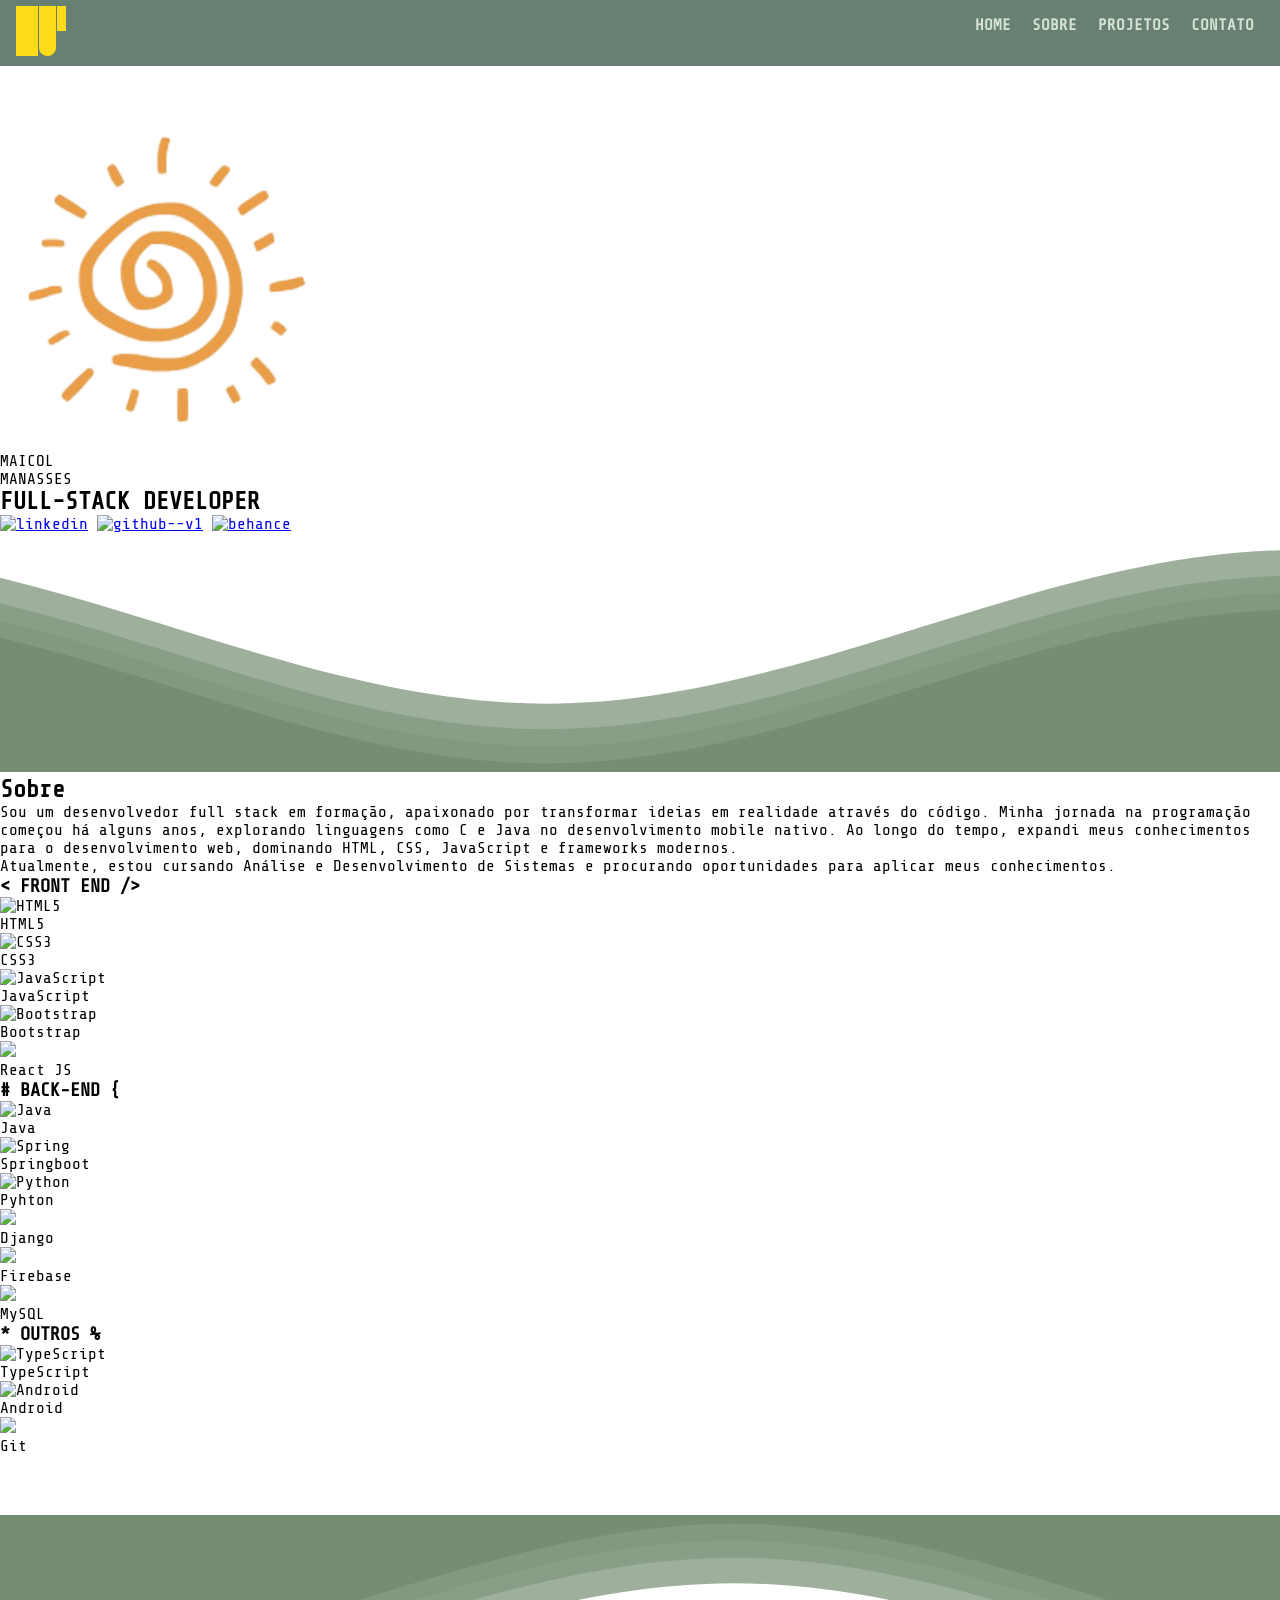
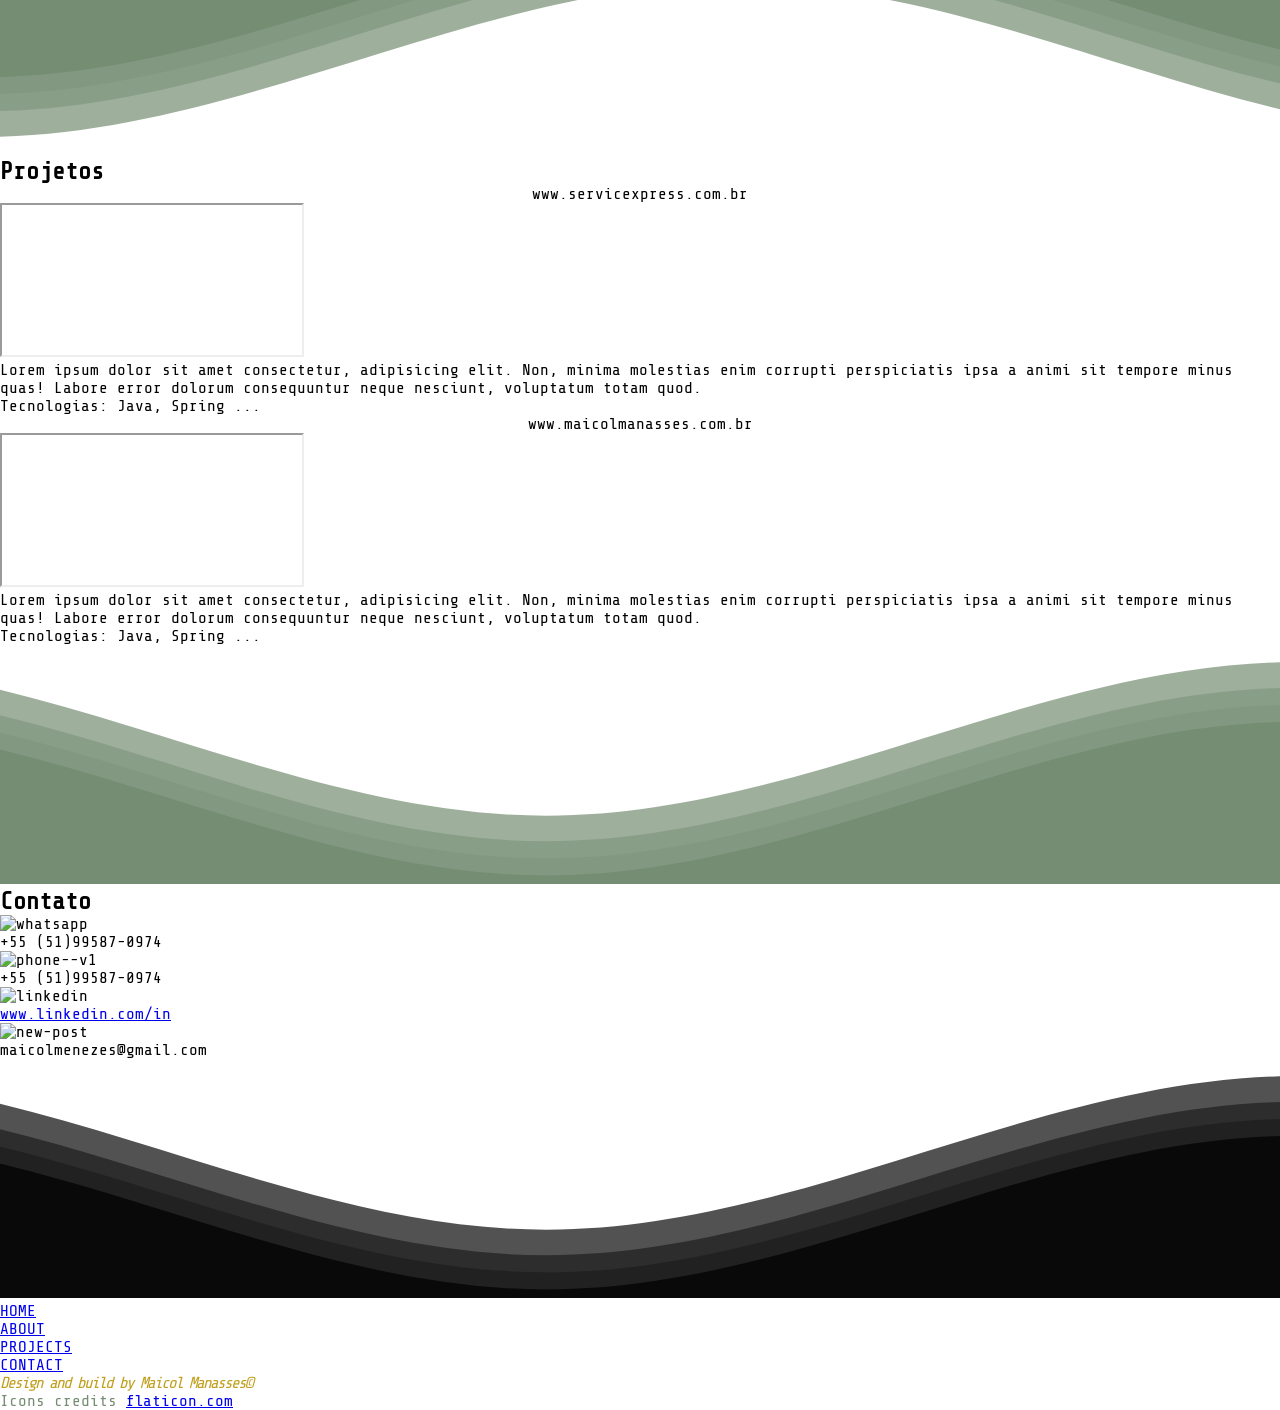
==== index.html @ f321121c "all animations done to mobile version" ====
<!DOCTYPE html>
<html lang="en">

<head>
    <meta charset="UTF-8">
    <meta http-equiv="X-UA-Compatible" content="IE=edge">
    <meta name="viewport" content="width=device-width, initial-sc;ale=1.0">
    <link rel="icon" type="imagem/png" href="src/Logo.png" />
    <title>Maicol Manasses</title>
    <link rel="stylesheet" href="style.css">
</head>

<body>


    <header id="navbar">
        <a id="mark" href="#home" onclick="toggle()">
            <img id="logo" src="src/Logo.png" alt="">
        </a>



        <ul class="nav-links">
            <li><a href="#">HOME</a></li>
            <li><a href="#about">SOBRE</a></li>
            <li><a href="#projects">PROJETOS</a></li>
            <li><a href="#contatc">CONTATO</a></li>
        </ul>
        <div class="menu-icon" onclick="menuTransform(this)">
            <div class="bar1"></div>
            <div class="bar2"></div>
            <div class="bar3"></div>
        </div>
    </header>



    <section id="home">
        <img id="fortune_sun" src="Untitled.png" />
        <p id="name">MAICOL</p>
        <p id="sname">MANASSES</p>
        <h1> FULL-STACK DEVELOPER</h1>


        <div id="wrapsocial">
            <a href="https://www.linkedin.com/in/maicol-menezes/" class="icon icon-1"><img width="40" height="40"
                    src="https://img.icons8.com/ios-filled/50/D3DFD2/linkedin.png" alt="linkedin" /></a>
            <a href="https://github.com/Maiquera" class="icon icon-2"><img width="40" height="40"
                    src="https://img.icons8.com/ios-filled/50/D3DFD2/github--v1.png" alt="github--v1" /></a>
            <a href="https://www.behance.net/maicolcheiram" class="icon icon-3"><img width="40" height="40"
                    src="https://img.icons8.com/ios-filled/50/D3DFD2/behance.png" alt="behance" /></a>
        </div>



        <svg class="waves" xmlns="http://www.w3.org/2000/svg" xmlns:xlink="http://www.w3.org/1999/xlink"
            viewBox="0 24 150 28" preserveAspectRatio="none" shape-rendering="auto">
            <defs>
                <path id="gentle-wave" d="M-160 44c30 0 58-18 88-18s 58 18 88 18 58-18 88-18 58 18 88 18 v44h-352z" />
            </defs>
            <g class="parallax">
                <use xlink:href="#gentle-wave" x="48" y="0" fill="rgba(117, 141, 114, 0.7)" />
                <use xlink:href="#gentle-wave" x="48" y="3" fill="rgba(117, 141, 114, 0.5)" />
                <use xlink:href="#gentle-wave" x="48" y="5" fill="rgba(117, 141, 114, 0.3)" />
                <use xlink:href="#gentle-wave" x="48" y="7" fill="rgba(117, 141, 114, 1)" />
            </g>
        </svg>
    </section>


    <section id="about">
        <h2>Sobre</h2>
        <p class="standart">Sou um desenvolvedor full stack em formação, apaixonado por transformar ideias
            em realidade através do código. Minha jornada na programação começou há alguns
            anos, explorando linguagens como C e Java no desenvolvimento mobile nativo.
            Ao longo do tempo, expandi meus conhecimentos para o desenvolvimento web,
            dominando HTML, CSS, JavaScript e frameworks modernos. <br>
            Atualmente, estou cursando Análise e Desenvolvimento de Sistemas e procurando
            oportunidades para aplicar meus conhecimentos.
        </p>

        <div class="slideshow-container">

            <div class="card active">
                <h3> &#60 FRONT END /></h3>
                <div class="tec_conteiner">
                    <figure>
                        <img class="skill-icon"
                            src="https://cdn.jsdelivr.net/gh/devicons/devicon/icons/html5/html5-original.svg"
                            title="HTML5" />

                        <figcaption class="figcaption">HTML5</figcaption>
                    </figure>
                    <figure>
                        <img class="skill-icon"
                            src="https://cdn.jsdelivr.net/gh/devicons/devicon/icons/css3/css3-original.svg"
                            title="CSS3" />
                        <figcaption class="figcaption">CSS3</figcaption>
                    </figure>
                    <figure>
                        <img class="skill-icon"
                            src="https://cdn.jsdelivr.net/gh/devicons/devicon/icons/javascript/javascript-plain.svg"
                            title="JavaScript" />
                        <figcaption class="figcaption">JavaScript</figcaption>
                    </figure>
                    <figure>
                        <img class="skill-icon"
                            src="https://cdn.jsdelivr.net/gh/devicons/devicon/icons/bootstrap/bootstrap-plain.svg"
                            title="Bootstrap" />
                        <figcaption class="figcaption">Bootstrap</figcaption>
                    </figure>
                    <figure>
                        <img class="skill-icon"
                            src="https://cdn.jsdelivr.net/gh/devicons/devicon/icons/react/react-original.svg" />
                        <figcaption class="figcaption">React JS</figcaption>
                    </figure>
                </div>
            </div>

            <div class="card">
                <h3> # BACK-END {</h3>
                <div class="tec_conteiner">
                    <figure>
                        <img class="skill-icon"
                            src="https://cdn.jsdelivr.net/gh/devicons/devicon/icons/java/java-original.svg"
                            title="Java">
                        <figcaption class="figcaption">Java</figcaption>
                    </figure>
                    <figure>
                        <img class="skill-icon"
                            src="https://cdn.jsdelivr.net/gh/devicons/devicon/icons/spring/spring-original.svg"
                            title="Spring">
                        <figcaption class="figcaption">Springboot</figcaption>
                    </figure>
                    <figure>
                        <img class="skill-icon"
                            src="https://cdn.jsdelivr.net/gh/devicons/devicon/icons/python/python-original.svg"
                            title="Python">
                        <figcaption class="figcaption">Pyhton</figcaption>
                    </figure>
                    <figure>
                        <img class="skill-icon"
                            src="https://cdn.jsdelivr.net/gh/devicons/devicon/icons/django/django-plain.svg">
                        <figcaption class="figcaption">Django</figcaption>
                    </figure>
                    <figure>
                        <img class="skill-icon"
                            src="https://cdn.jsdelivr.net/gh/devicons/devicon/icons/firebase/firebase-plain.svg">
                        <figcaption class="figcaption">Firebase</figcaption>
                    </figure>
                    <figure>
                        <img class="skill-icon"
                            src="https://cdn.jsdelivr.net/gh/devicons/devicon@latest/icons/mysql/mysql-original.svg" />
                        <figcaption class="figcaption">MySQL</figcaption>
                    </figure>
                </div>
            </div>

            <div class="card">
                <h3>* OUTROS %</h3>
                <div class="tec_conteiner">
                    <figure>
                        <img class="skill-icon"
                            src="https://cdn.jsdelivr.net/gh/devicons/devicon/icons/typescript/typescript-plain.svg"
                            title="TypeScript">
                        <figcaption class="figcaption">TypeScript</figcaption>
                    </figure>
                    <figure>
                        <img class="skill-icon"
                            src="https://cdn.jsdelivr.net/gh/devicons/devicon/icons/android/android-plain.svg"
                            title="Android">
                        <figcaption class="figcaption">Android</figcaption>
                    </figure>
                    <figure>
                        <img class="skill-icon"
                            src="https://cdn.jsdelivr.net/gh/devicons/devicon/icons/git/git-original.svg">
                        <figcaption class="figcaption">Git</figcaption>
                    </figure>
                </div>
            </div>

        </div>

        <div style="margin-top: 30px; margin-bottom: 60px;">
            <span class="bolinha active"></span>
            <span class="bolinha"></span>
            <span class="bolinha"></span>
        </div>

    </section>


    <section id="projects">
        <svg class="waves" xmlns="http://www.w3.org/2000/svg" xmlns:xlink="http://www.w3.org/1999/xlink"
            viewBox="0 24 150 28" preserveAspectRatio="none" shape-rendering="auto" transform="rotate(180)">
            <defs>
                <path id="gentle-wave" d="M-160 44c30 0 58-18 88-18s 58 18 88 18 58-18 88-18 58 18 88 18 v44h-352z" />
            </defs>
            <g class="parallax">
                <use xlink:href="#gentle-wave" x="48" y="0" fill="rgba(117, 141, 114, 0.7)" />
                <use xlink:href="#gentle-wave" x="48" y="3" fill="rgba(117, 141, 114, 0.5)" />
                <use xlink:href="#gentle-wave" x="48" y="5" fill="rgba(117, 141, 114, 0.3)" />
                <use xlink:href="#gentle-wave" x="48" y="7" fill="rgba(117, 141, 114, 1)" />
            </g>
        </svg>
        <h2>Projetos</h2>
        <div class="project-container">
            <p class="title" style="text-align: center;">www.servicexpress.com.br</p>
            <iframe class="preview" src="https://www.youtube.com/embed/FGBhQbmPwH8">
            </iframe>
            <p class="description">Lorem ipsum dolor sit amet consectetur, adipisicing elit. Non, minima molestias enim
                corrupti perspiciatis ipsa a animi sit tempore minus quas! Labore error dolorum consequuntur neque
                nesciunt, voluptatum totam quod.</p>
            <p class="tecnologies">Tecnologias: Java, Spring ...</p>
        </div>
        <div class="project-container">
            <p class="title" style="text-align: center;">www.maicolmanasses.com.br</p>
            <iframe class="preview" src="https://www.youtube.com/embed/tgbNymZ7vqY">
            </iframe>
            <p class="description">Lorem ipsum dolor sit amet consectetur, adipisicing elit. Non, minima molestias enim
                corrupti perspiciatis ipsa a animi sit tempore minus quas! Labore error dolorum consequuntur neque
                nesciunt, voluptatum totam quod.</p>
            <p class="tecnologies">Tecnologias: Java, Spring ...</p>
        </div>

    </section>



























    <section id="contatc">
        <svg class="waves" xmlns="http://www.w3.org/2000/svg" xmlns:xlink="http://www.w3.org/1999/xlink"
            viewBox="0 24 150 28" preserveAspectRatio="none" shape-rendering="auto">
            <defs>
                <path id="gentle-wave" d="M-160 44c30 0 58-18 88-18s 58 18 88 18 58-18 88-18 58 18 88 18 v44h-352z" />
            </defs>
            <g class="parallax">
                <use xlink:href="#gentle-wave" x="48" y="0" fill="rgba(117, 141, 114, 0.7)" />
                <use xlink:href="#gentle-wave" x="48" y="3" fill="rgba(117, 141, 114, 0.5)" />
                <use xlink:href="#gentle-wave" x="48" y="5" fill="rgba(117, 141, 114, 0.3)" />
                <use xlink:href="#gentle-wave" x="48" y="7" fill="rgba(117, 141, 114, 1)" />
            </g>
        </svg>
        <div id="core"></div>
        <h2>Contato</h2>
        <div id="contacts">
            <div class="contatc_op">
                <img width="24" height="24" src="https://img.icons8.com/forma-thin/48/whatsapp.png" alt="whatsapp" />
                <div class="contact">+55 (51)99587-0974</div>
            </div>
            <div class="contatc_op">
                <img width="20" height="20" src="https://img.icons8.com/ios-glyphs/30/phone--v1.png" alt="phone--v1" />
                <div class="contact">+55 (51)99587-0974</div>
            </div>
            <div class="contatc_op">
                <img width="21" height="21" src="https://img.icons8.com/ios-glyphs/30/linkedin.png" alt="linkedin" />
                <div class="contact"><a href="https://www.linkedin.com/in/maicol-menezes/">www.linkedin.com/in</a></div>
            </div>
            <div class="contatc_op">
                <img width="20" height="20" src="https://img.icons8.com/material-rounded/24/new-post.png"
                    alt="new-post" />
                <div class="contact">maicolmenezes@gmail.com</div>
            </div>
        </div>
    </section>






























    <footer>
        <svg class="waves" xmlns="http://www.w3.org/2000/svg" xmlns:xlink="http://www.w3.org/1999/xlink"
            viewBox="0 24 150 28" preserveAspectRatio="none" shape-rendering="auto">
            <defs>
                <path id="gentle-wave" d="M-160 44c30 0 58-18 88-18s 58 18 88 18 58-18 88-18 58 18 88 18 v44h-352z" />
            </defs>
            <g class="parallax">
                <use xlink:href="#gentle-wave" x="48" y="0" fill="rgba(9, 9, 9, 0.7)" />
                <use xlink:href="#gentle-wave" x="48" y="3" fill="rgba(9, 9, 9, 0.5)" />
                <use xlink:href="#gentle-wave" x="48" y="5" fill="rgba(9, 9, 9, 0.3)" />
                <use xlink:href="#gentle-wave" x="48" y="7" fill="rgba(9, 9, 9, 1)" />
            </g>
        </svg>
        <div class="core">
            <div class="site-map">
                <p><a href="#">HOME</a></p>
                <p><a href="#about">ABOUT</a></p>
                <p><a href="#projects">PROJECTS</a></p>
                <p><a href="#contatc">CONTACT</a></p>
            </div>
            <p class="created" style="color: #BF9F1C; letter-spacing: -2px; font-style: italic;">
                Design and build by Maicol Manasses©
            </p>
            <p style="color: #758D72"> Icons credits <a href="https://www.flaticon.com/">flaticon.com</a>
        </div>
    </footer>













    <script>

        // -------------------- Animção do hamburguer ------------------------- //

        const menu = document.querySelector('.nav-links');
        const anim = document.querySelector('.menu-icon');
        anim.addEventListener('click', () => {
            menu.style.display = menu.style.display === 'block' ? 'none' : 'block';
        });

        function menuTransform(x) {
            x.classList.toggle("change");
        }

        // ------------------ Skills Card ----------------------------------- //

        const cards = document.querySelectorAll('.card');
        const indicators = document.querySelectorAll('.bolinha');

        let currentSlide = 0;
        let slideInterval;

        function showSlide(n) {
            cards.forEach((card, index) => {
                card.classList.remove('active');
                indicators[index].classList.remove('active');
            });
            cards[n].classList.add('active');
            indicators[n].classList.add('active');
            currentSlide = n;
        }

        function startSlideShow() {
            slideInterval = setInterval(() => {
                showSlide((currentSlide + 1) % cards.length);
            }, 2000);
        }

        function pauseSlideShow() {
            clearInterval(slideInterval);
        }

        indicators.forEach((indicator, index) => {
            indicator.addEventListener('click', () => {
                showSlide(index);
                pauseSlideShow();
            });
        });

        startSlideShow();

        /*--------------------- contacts section animation ----------------------*/

        const contatoSection = document.getElementById('contacts');

        function verificarVisibilidade() {
            const posicaoTopo = contatoSection.getBoundingClientRect().top;
            const alturaTela = window.innerHeight;

            if (posicaoTopo < alturaTela * 0.75) {
                contatoSection.classList.add('visivel');
            }
        }

        window.addEventListener('scroll', verificarVisibilidade);
        verificarVisibilidade();


    </script>
</body>

</html>
---- style.css ----
@import url('https://fonts.googleapis.com/css2?family=Lilita+One&display=swap');
@import url('https://fonts.googleapis.com/css2?family=Share+Tech+Mono&display=swap');
@import url('https://fonts.googleapis.com/css2?family=Bebas+Neue&display=swap');


:root {
    --first-color: #FFD700;
    --second-color: #BF9F1C;
    --third-color: #758D72;
    --fourth-color: #577362;
    --fifth-color: #1B2A29;
    --sixth-color: #D3DFD2;
}

* {
    padding: 0;
    margin: 0;
    box-sizing: border-box;
    scroll-behavior: smooth;
    font-family: 'Share Tech Mono', monospace;
}

header {
    background-color: var(--fourth-color);
    display: flex;
    justify-content: space-between;
    padding: 6px 16px;
    position: fixed;
    width: 100%;
    z-index: 8000;
    opacity: 0.9;
}

header ul {
    position: relative;
    display: flex;
    list-style: none;
    text-align: center;
    width: 300px;
    justify-content: space-around;
}

header ul li a {
    position: relative;
    padding: 10px;
    display: inline-block;
    text-decoration: none;
    cursor: pointer;
    color: var(--sixth-color);
    transition: color 0.5s ease-in-out;
    font-weight: bold;
}

header ul li a:hover {
    transition: ease-in;
    color: var(--second-color);
}

.toggle {
    display: none;
}

#fortune_sun {
    margin-top: 10%;
    width: 25%;
    height: 25%;
}

.menu-icon {
    display: none;
}

.bar1,
.bar2,
.bar3 {
    border-radius: 3px;
    width: 23px;
    height: 4px;
    background-color: var(--sixth-color);
    margin: 3px 0;
    transition: 0.4s;
}

.change .bar1 {
    transform: translate(0, 6px) rotate(-45deg);
}

.change .bar2 {
    opacity: 0;
}

.change .bar3 {
    transform: translate(0, -8px) rotate(45deg);
}

/* --------------------------------------------------------------------------------------------------------------------------------------- */
@media (max-width: 420px) {

    
    #logo{
        width: auto;
        height: 20px;
        margin-top: 4px;
    }

    .menu-icon {
        display: block;
        padding-top: 2px;
    }

    .menu-icon .change {
        background-color: #090909;
    }

    .nav-links {
        display: none;
        margin-top: 33px;
    }

    .nav-links li {
        margin: 33px 0px 66px 0px;
        list-style: none;
        font-size: x-large;
        
    }

    .nav-links li a{
        font-family: arial black;
    }






















    /* ------------------------------------------- */

    #home {
        padding-top: 40px;
        display: flex;
        flex-direction: column;
        align-items: center;
        background-color: var(--fifth-color);
    }

    #name {
        font-family: 'Lilita One', cursive;
        font-size: 5rem;
        letter-spacing: -0.5px;
        line-height: 65px;
        color: var(--first-color);
        margin-top: 39px;
    }

    #sname {
        width: min-content;
        font-family: 'Lilita One', cursive;
        font-size: 2.8rem;
        margin-left: 4.5px;
        letter-spacing: 0.5rem;
        line-height: 30px;
        background-color: var(--first-color);
        color: var(--fifth-color);
    }

    h1 {
        color: #EA9B4D;
        letter-spacing: 0.9px;
        margin-bottom: 39px;
    }

    #fortune_sun {
        margin-top: 60px;
        width: 50%;
        height: 50%;
    }










    #wrapsocial {
        margin: 60px 0px;
        display: flex;
        justify-content: space-around;
        width: 290px;
    }

    .icon {
        position: relative;
        animation: wave 2s infinite ease-in-out
    }

    @keyframes wave {
        0%, 100%{
            transform: translateY(0);
        }
        50% {
            transform: translateY(-6px);
        }
        
    }

    .icon-1 {
        animation-delay: 0s;
    }

    .icon-2 {
        animation-delay: 0.33s;
    }

    .icon-3 {
        animation-delay: 0.66s;
    }





    /* ---------------ABOUT_SECTION-------------- */


    /*--Wave_Animation--*/

    .parallax>use {
        animation: move-forever 25s cubic-bezier(.55, .5, .45, .5) infinite;
    }

    .parallax>use:nth-child(1) {
        animation-delay: -2s;
        animation-duration: 7s;
    }

    .parallax>use:nth-child(2) {
        animation-delay: -3s;
        animation-duration: 10s;
    }

    .parallax>use:nth-child(3) {
        animation-delay: -4s;
        animation-duration: 13s;
    }

    .parallax>use:nth-child(4) {
        animation-delay: -5s;
        animation-duration: 20s;
    }

    @keyframes move-forever {
        0% {
            transform: translate3d(-90px, 0, 0);
        }

        100% {
            transform: translate3d(85px, 0, 0);
        }
    }

    /*-------------------*/

    #about {
        width: 100%;
        height: auto;
        background-color: #758D72;
        display: flex;
        flex-direction: column;
        align-items: center;
    }

    h2 {
        font-family: 'Bebas Neue';
        color: var(--fifth-color);
        font-size: 30px;
        margin: 19px 9px;
        padding-top: 90px;
        text-decoration: underline;
    }

    .standart {
        padding: 18px 9px 18px 9px;
    }


    /* Slideshow container */
    .slideshow-container {
        position: relative;
        margin: auto;
        width: 100%;
        height: 390px;
    }

    /* card skills */

    .card {

        position: absolute;
        box-shadow: 3px 3px 9px 0 rgba(0, 0, 0, 0.2);
        width: 230px;
        height: 330px;
        text-align: center;
        font-family: arial;
        border-radius: 9px;
        border: var(--fourth-color) 1px solid;
        margin-bottom: 30px;
        opacity: 0;
        top: 50%;
        left: 50%;
        transform: translate(-50%, -50%);
        padding-top: 30px;
    }

    .tec_conteiner {
        position: absolute;
        display: flex;
        flex-wrap: wrap;
        align-items: center;
        justify-content: center;
        margin-top: 49px;
        height: 50%;
        width: 100%;
    }

    .skill-icon {
        width: 50px;
        height: 50px;
        margin: 0px 10px;
    }

    .figcaption {
        font-size: 0.6rem;
        margin-top: -3px;
    }

    .card.active {
        opacity: 1;
    }



    .bolinha {
        cursor: pointer;
        height: 15px;
        width: 15px;
        margin: 0 2px;
        background-color: var(--fourth-color);
        border-radius: 50%;
        display: inline-block;
        transition: background-color 0.3s ease;
    }

    .bolinha.active {
        background-color: var(--fifth-color)
    }






















    /* -------projects section------ */


    #projects {
        width: 100%;
        height: auto;
        background-color: #1B2A29;
        padding-bottom: 60px;
    }

    h2:nth-child(2) {
        color: #EA9B4D;
        text-align: center;
    }

    .project-container {
        color: #D3DFD2;
        height: 339px;
        display: flex;
        flex-direction: column;
        justify-content: space-evenly;
        margin: 0px 9px;
    }

    .title {
        font-size: 18px;
        font-weight: bold;
    }

    .description,
    .tecnologies {
        font-size: 13px;
        color: #758D72;
    }
















    /* -------contact section------ */

    #contatc {
        background-color: #758D72;
        display: flex;
        flex-direction: column;
        width: 100%;
        align-items: center;
    }

    #contatc h2 {
        color: #1B2A29;
    }

    #contacts {
        height: 400px;
        width: 90%;
        padding-left: 9%;
        display: flex;
        flex-direction: column;
        justify-content: space-around;
        align-items: self-start;
        margin-bottom: 60px;
    }

    .contatc_op {
        height: 28px;
        display: flex;
        align-items: center;
        opacity: 0;
        transition: opacity 3s ease-in-out;
    }

    #contacts.visivel .contatc_op{
        opacity: 1;
    }

    .waves {
        background-color: #1B2A29;
    }

    .contact {
        padding-left: 30px;
    }











































    /* ---- footer ----- */

    footer {
        width: 100%;
        height: 180px;
        background-color: #090909;
        color: #D3DFD2;
    }

    footer .waves {
        background-color: #758D72;
    }

    .core {
        background-color: #090909;
        display: flex;
        flex-direction: column;
        width: 100%;
        height: 136px;
        align-items: center;
        justify-content: space-around;
        padding-top: 9px;

    }

    .site-map {
        width: 90%;
        display: flex;
        justify-content: space-evenly;
        font-size: 18px;
    }

    a {
        text-decoration: none;
        color: white;
    }























}
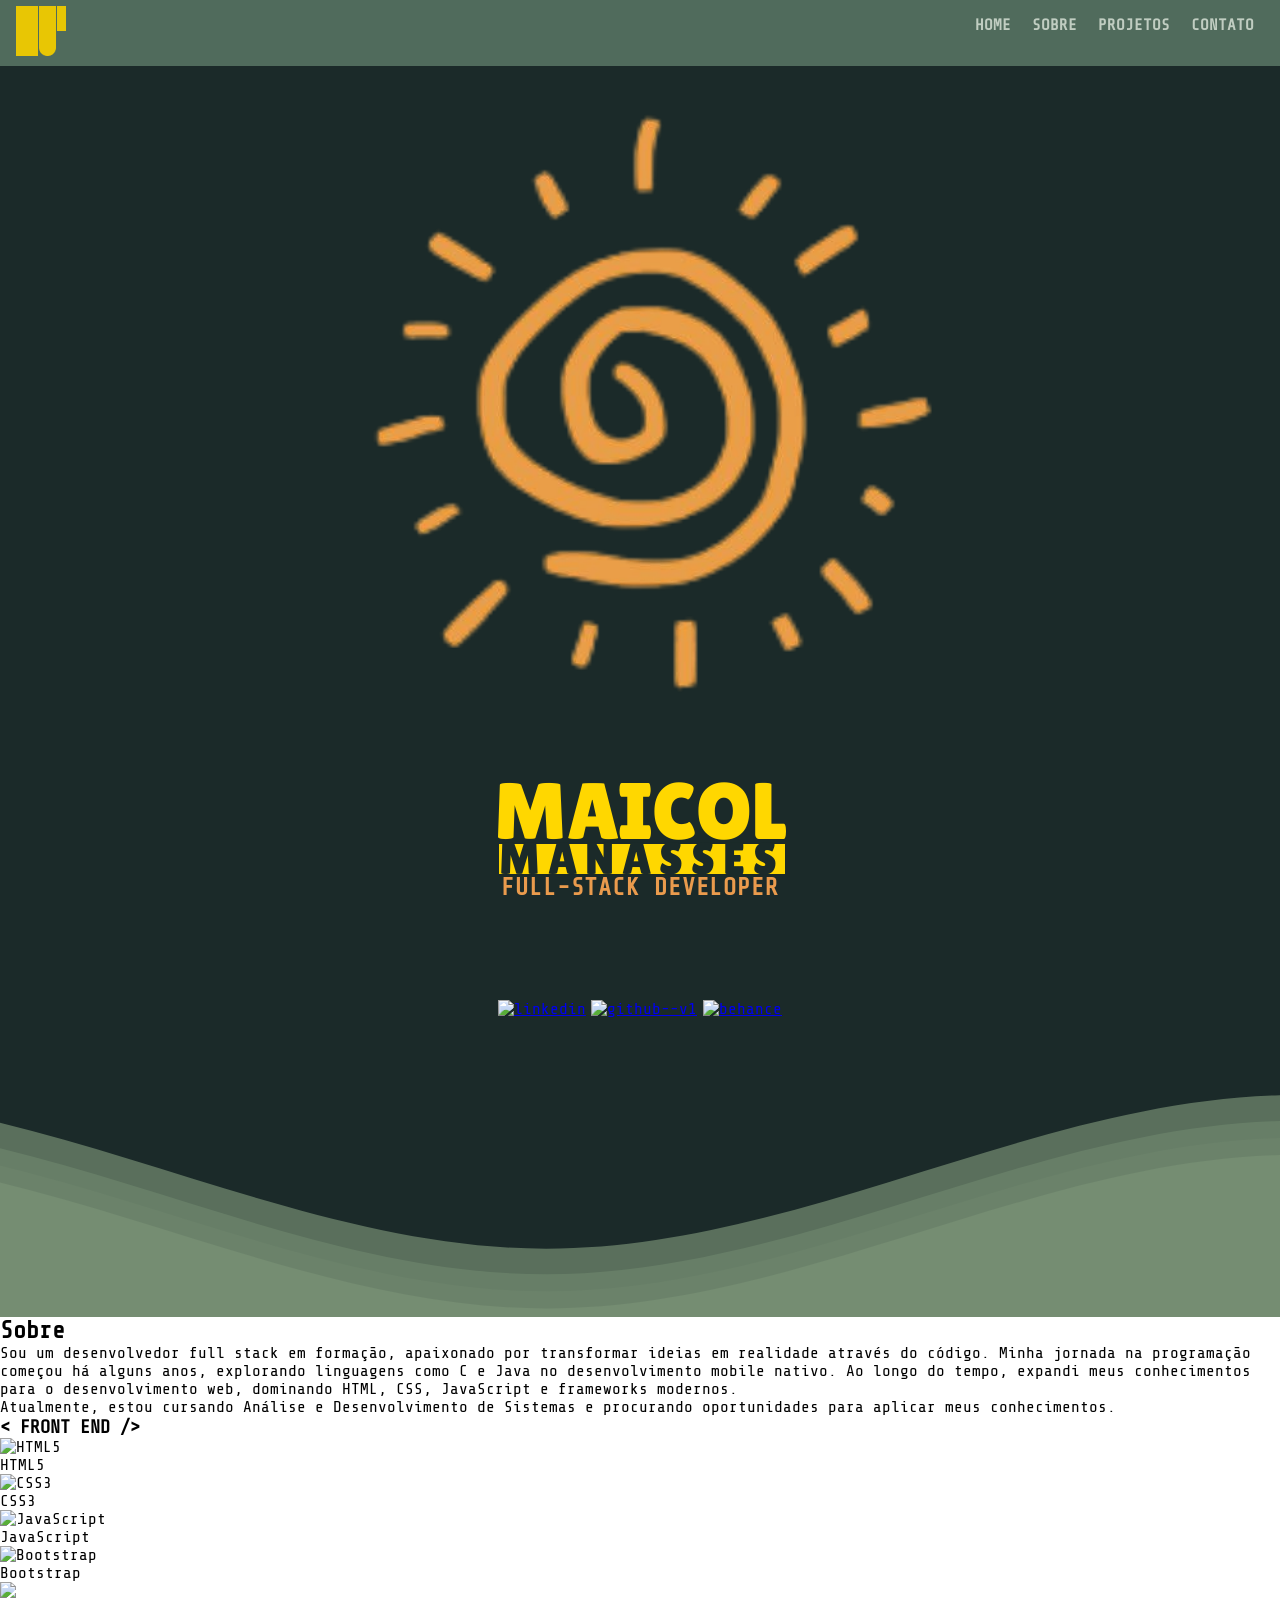
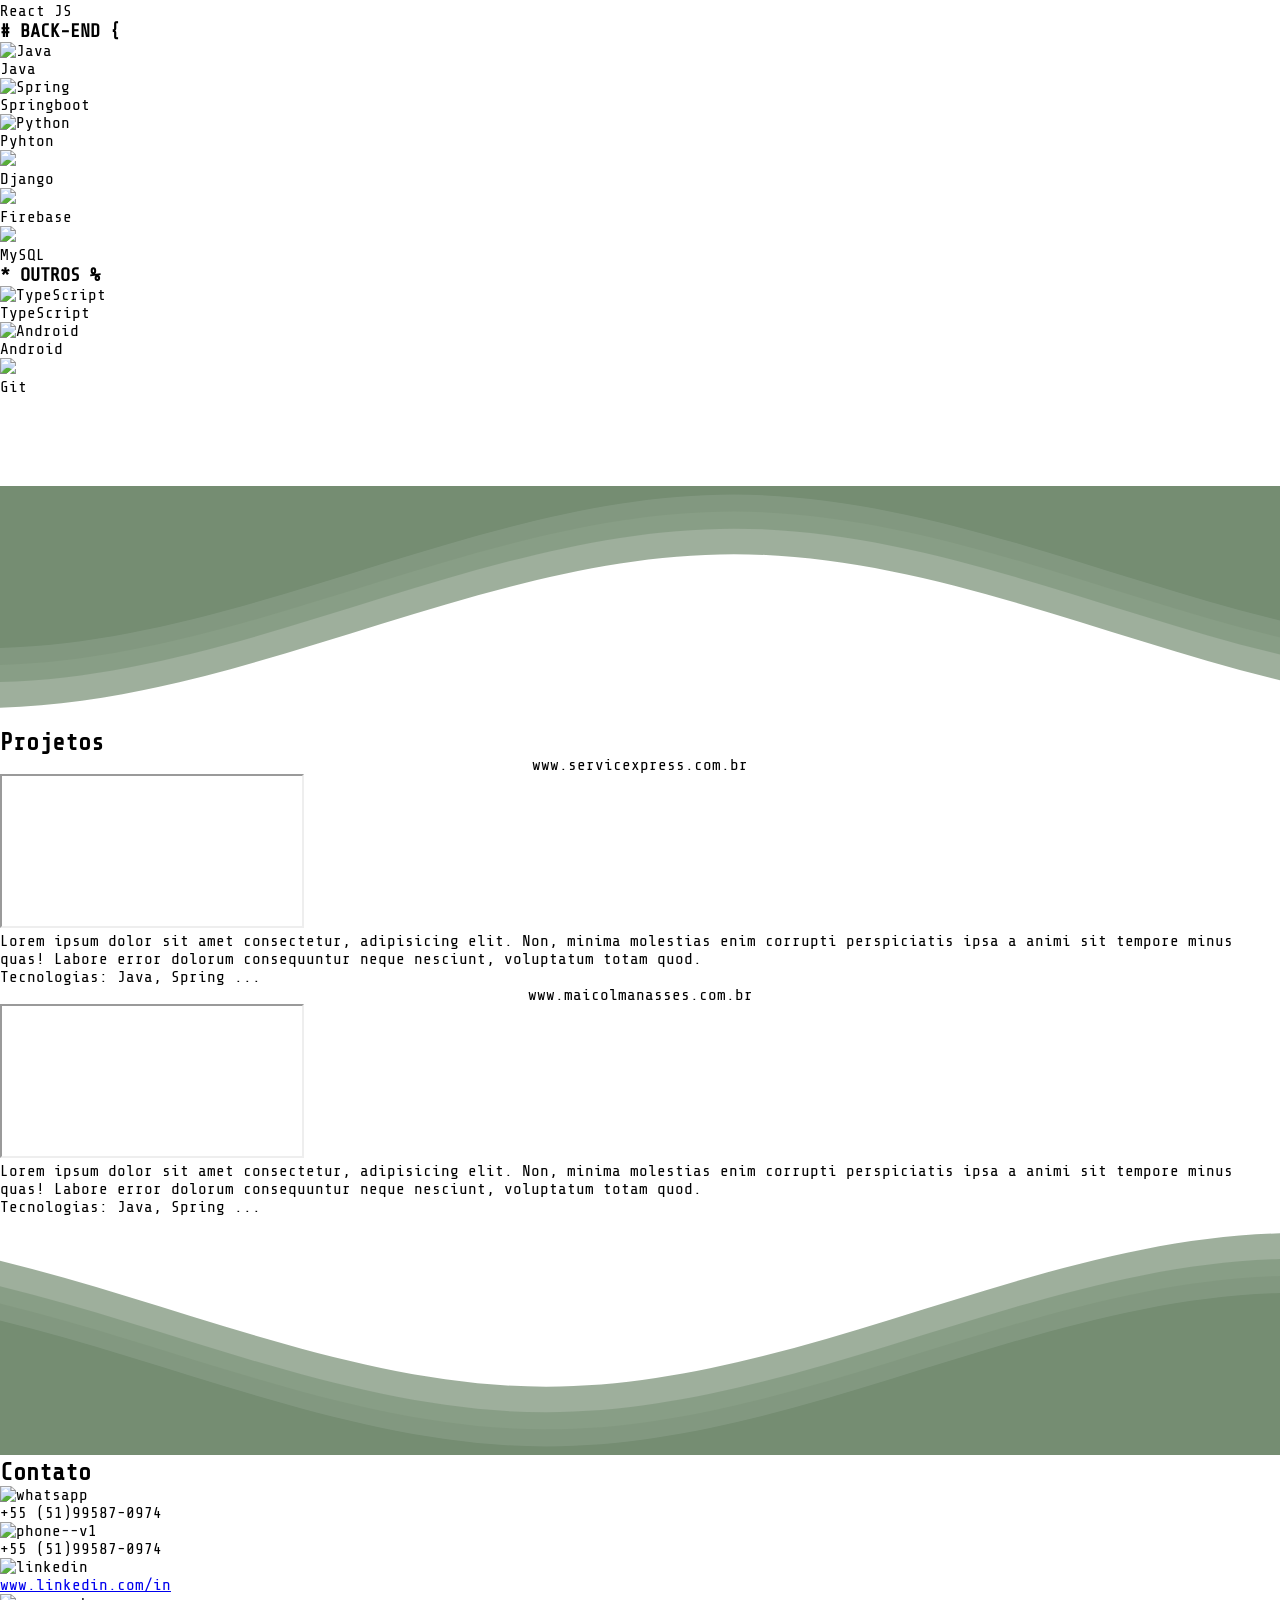
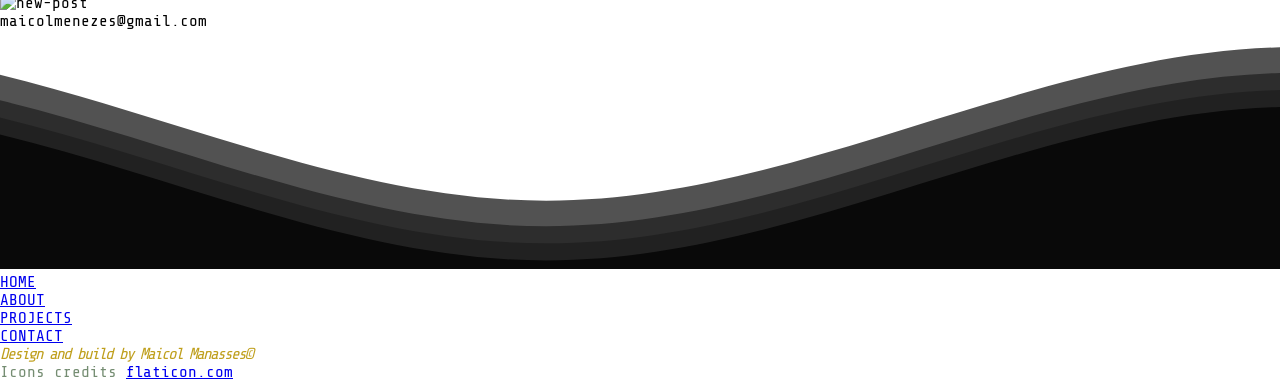
==== commit b567c9a2: "desktop version ini" ====
--- a/index.html
+++ b/index.html
@@ -33,7 +33,7 @@
         </div>
     </header>
 
-
+<!-- ------------------------------- -->
 
     <section id="home">
         <img id="fortune_sun" src="Untitled.png" />
@@ -181,7 +181,7 @@
 
         </div>
 
-        <div style="margin-top: 30px; margin-bottom: 60px;">
+        <div style="margin-top: 3px; margin-bottom: 90px;">
             <span class="bolinha active"></span>
             <span class="bolinha"></span>
             <span class="bolinha"></span>
--- a/style.css
+++ b/style.css
@@ -60,12 +60,6 @@
     display: none;
 }
 
-#fortune_sun {
-    margin-top: 10%;
-    width: 25%;
-    height: 25%;
-}
-
 .menu-icon {
     display: none;
 }
@@ -93,6 +87,141 @@
     transform: translate(0, -8px) rotate(45deg);
 }
 
+/* -----------home desktop-------------------- */
+
+#home {
+    padding-top: 40px;
+    display: flex;
+    flex-direction: column;
+    align-items: center;
+    background-color: var(--fifth-color);
+}
+
+#name {
+    font-family: 'Lilita One', cursive;
+    font-size: 5rem;
+    letter-spacing: -0.5px;
+    line-height: 65px;
+    color: var(--first-color);
+    margin-top: 39px;
+}
+
+#sname {
+    width: min-content;
+    font-family: 'Lilita One', cursive;
+    font-size: 2.8rem;
+    margin-left: 4.5px;
+    letter-spacing: 0.5rem;
+    line-height: 30px;
+    background-color: var(--first-color);
+    color: var(--fifth-color);
+}
+
+h1 {
+    color: #EA9B4D;
+    letter-spacing: 0.9px;
+    margin-bottom: 39px;
+}
+
+#fortune_sun {
+    margin-top: 60px;
+    width: 50%;
+    height: 50%;
+}
+
+
+
+
+
+
+
+
+
+
+#wrapsocial {
+    margin: 60px 0px;
+    display: flex;
+    justify-content: space-around;
+    width: 290px;
+}
+
+.icon {
+    position: relative;
+    animation: wave 2s infinite ease-in-out
+}
+
+@keyframes wave {
+    0%, 100%{
+        transform: translateY(0);
+    }
+    50% {
+        transform: translateY(-6px);
+    }
+    
+}
+
+.icon-1 {
+    animation-delay: 0s;
+}
+
+.icon-2 {
+    animation-delay: 0.33s;
+}
+
+.icon-3 {
+    animation-delay: 0.66s;
+}
+
+
+
+
+.parallax>use {
+    animation: move-forever 25s cubic-bezier(.55, .5, .45, .5) infinite;
+}
+
+.parallax>use:nth-child(1) {
+    animation-delay: -2s;
+    animation-duration: 7s;
+}
+
+.parallax>use:nth-child(2) {
+    animation-delay: -3s;
+    animation-duration: 10s;
+}
+
+.parallax>use:nth-child(3) {
+    animation-delay: -4s;
+    animation-duration: 13s;
+}
+
+.parallax>use:nth-child(4) {
+    animation-delay: -5s;
+    animation-duration: 20s;
+}
+
+@keyframes move-forever {
+    0% {
+        transform: translate3d(-90px, 0, 0);
+    }
+
+    100% {
+        transform: translate3d(85px, 0, 0);
+    }
+}
+
+
+
+
+
+
+
+
+
+
+
+
+/* ----------------------------------------------------------------------------------- */
+/* ----------------------------------------------------------------------------------- */
 /* --------------------------------------------------------------------------------------------------------------------------------------- */
 @media (max-width: 420px) {
 
@@ -239,45 +368,6 @@
 
 
     /* ---------------ABOUT_SECTION-------------- */
-
-
-    /*--Wave_Animation--*/
-
-    .parallax>use {
-        animation: move-forever 25s cubic-bezier(.55, .5, .45, .5) infinite;
-    }
-
-    .parallax>use:nth-child(1) {
-        animation-delay: -2s;
-        animation-duration: 7s;
-    }
-
-    .parallax>use:nth-child(2) {
-        animation-delay: -3s;
-        animation-duration: 10s;
-    }
-
-    .parallax>use:nth-child(3) {
-        animation-delay: -4s;
-        animation-duration: 13s;
-    }
-
-    .parallax>use:nth-child(4) {
-        animation-delay: -5s;
-        animation-duration: 20s;
-    }
-
-    @keyframes move-forever {
-        0% {
-            transform: translate3d(-90px, 0, 0);
-        }
-
-        100% {
-            transform: translate3d(85px, 0, 0);
-        }
-    }
-
-    /*-------------------*/
 
     #about {
         width: 100%;
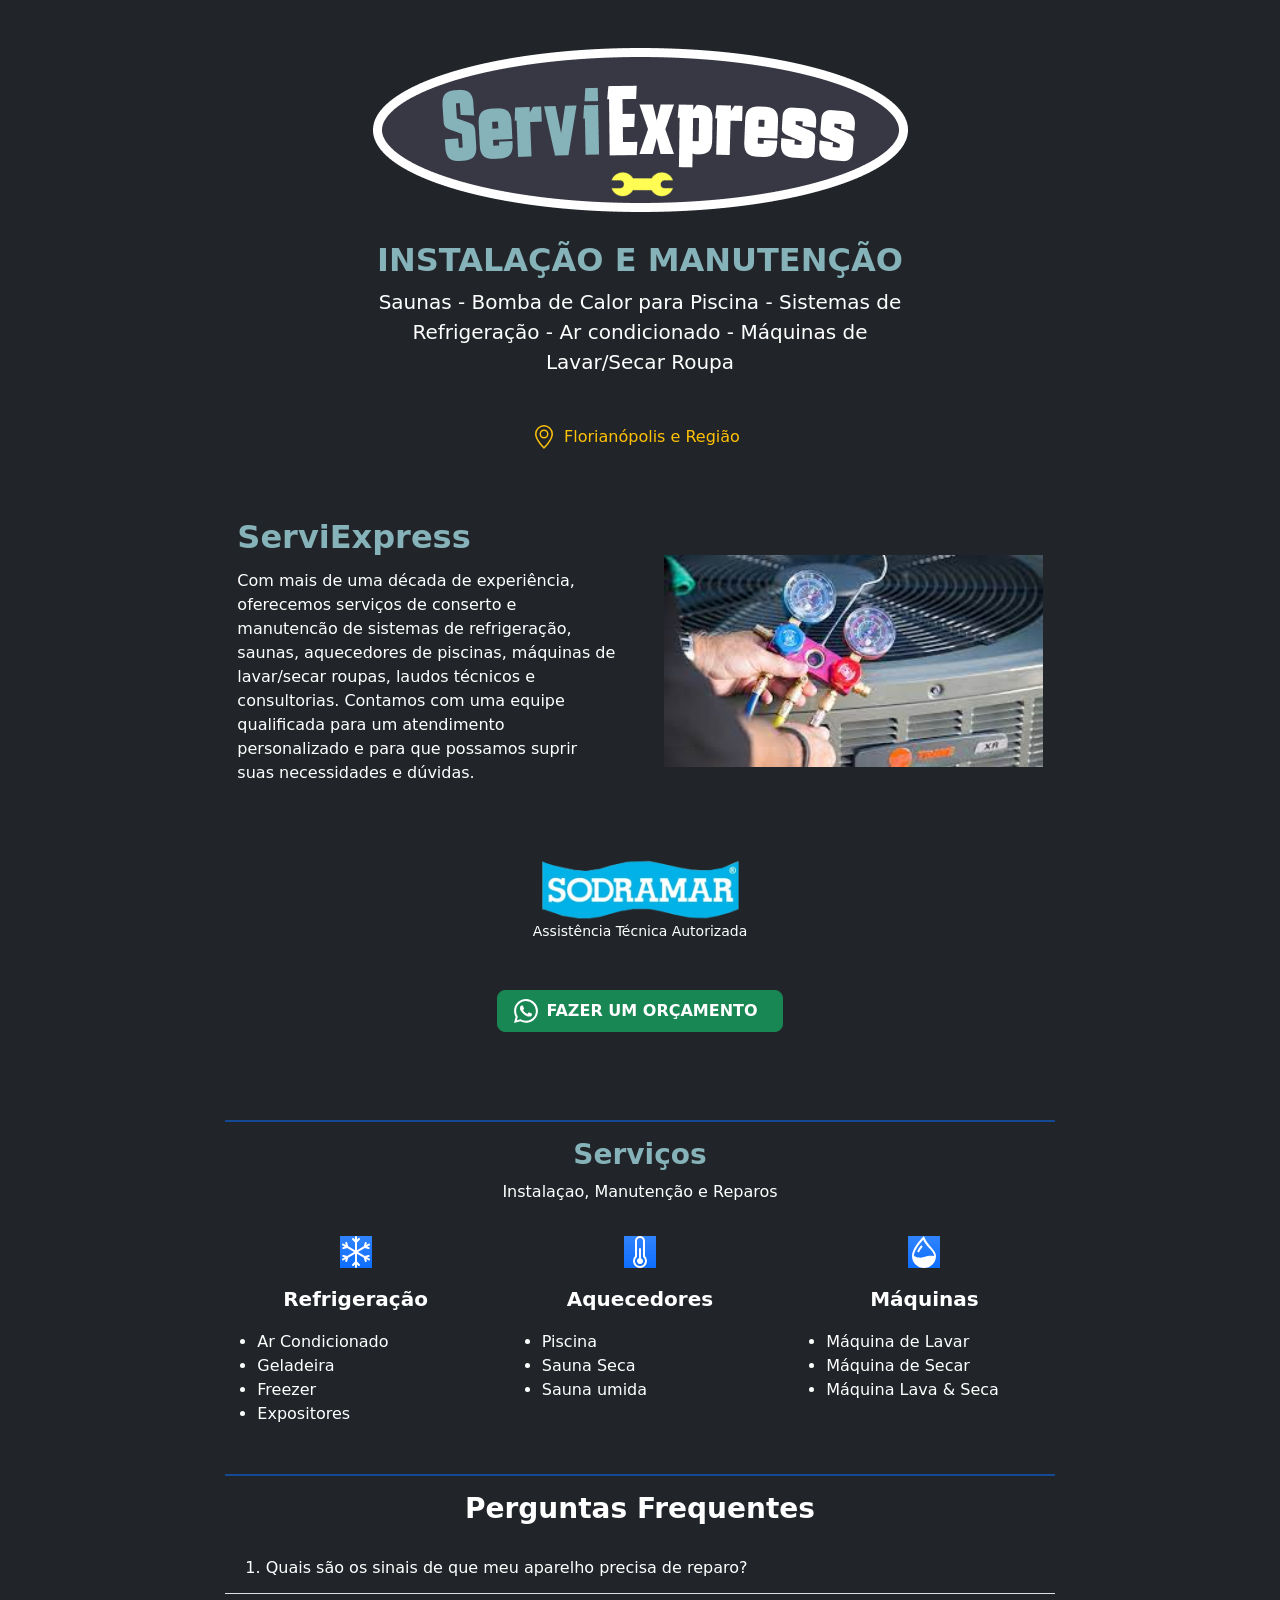
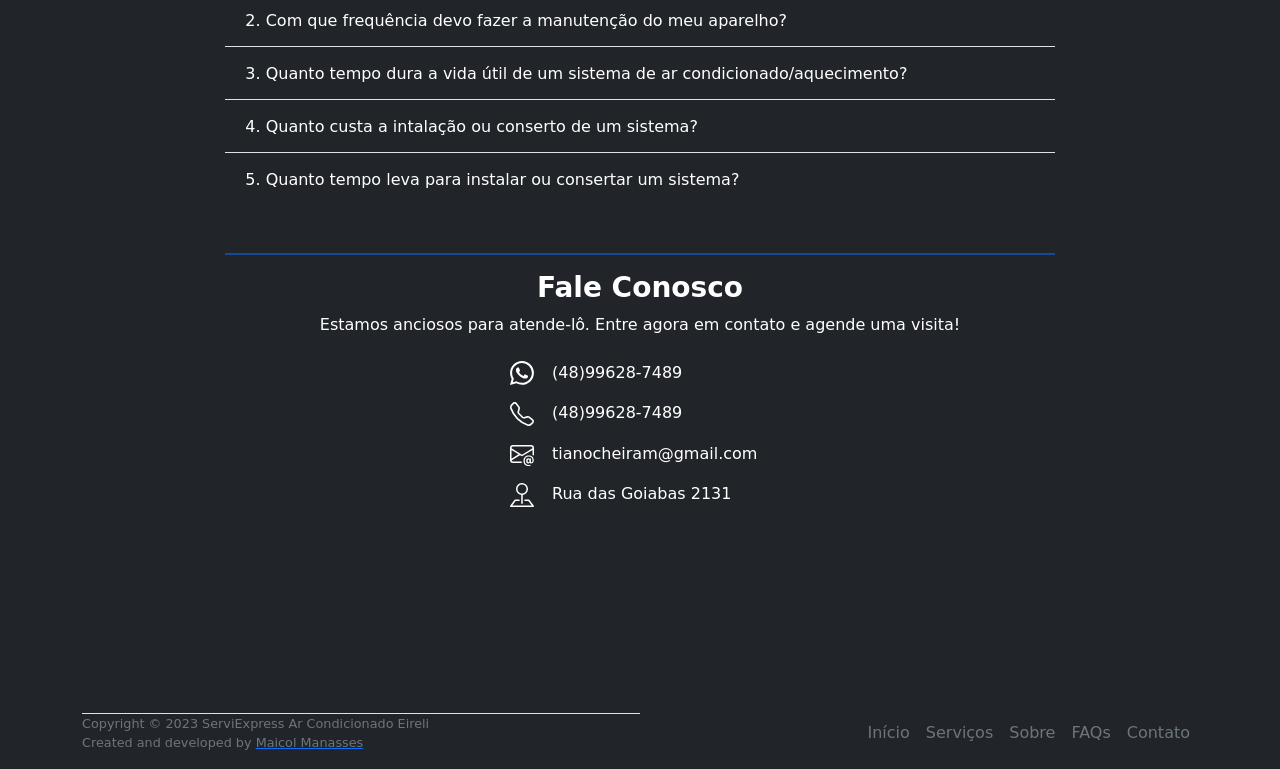
==== commit f755f33d: "teste" ====
--- a/index.html
+++ b/index.html
@@ -1,429 +1,338 @@
-<!DOCTYPE html>
-<html lang="en">
-
-<head>
-    <meta charset="UTF-8">
-    <meta http-equiv="X-UA-Compatible" content="IE=edge">
-    <meta name="viewport" content="width=device-width, initial-sc;ale=1.0">
-    <link rel="icon" type="imagem/png" href="src/Logo.png" />
-    <title>Maicol Manasses</title>
-    <link rel="stylesheet" href="style.css">
-</head>
-
-<body>
-
-
-    <header id="navbar">
-        <a id="mark" href="#home" onclick="toggle()">
-            <img id="logo" src="src/Logo.png" alt="">
-        </a>
-
-
-
-        <ul class="nav-links">
-            <li><a href="#">HOME</a></li>
-            <li><a href="#about">SOBRE</a></li>
-            <li><a href="#projects">PROJETOS</a></li>
-            <li><a href="#contatc">CONTATO</a></li>
-        </ul>
-        <div class="menu-icon" onclick="menuTransform(this)">
-            <div class="bar1"></div>
-            <div class="bar2"></div>
-            <div class="bar3"></div>
-        </div>
-    </header>
-
-<!-- ------------------------------- -->
-
-    <section id="home">
-        <img id="fortune_sun" src="Untitled.png" />
-        <p id="name">MAICOL</p>
-        <p id="sname">MANASSES</p>
-        <h1> FULL-STACK DEVELOPER</h1>
-
-
-        <div id="wrapsocial">
-            <a href="https://www.linkedin.com/in/maicol-menezes/" class="icon icon-1"><img width="40" height="40"
-                    src="https://img.icons8.com/ios-filled/50/D3DFD2/linkedin.png" alt="linkedin" /></a>
-            <a href="https://github.com/Maiquera" class="icon icon-2"><img width="40" height="40"
-                    src="https://img.icons8.com/ios-filled/50/D3DFD2/github--v1.png" alt="github--v1" /></a>
-            <a href="https://www.behance.net/maicolcheiram" class="icon icon-3"><img width="40" height="40"
-                    src="https://img.icons8.com/ios-filled/50/D3DFD2/behance.png" alt="behance" /></a>
-        </div>
-
-
-
-        <svg class="waves" xmlns="http://www.w3.org/2000/svg" xmlns:xlink="http://www.w3.org/1999/xlink"
-            viewBox="0 24 150 28" preserveAspectRatio="none" shape-rendering="auto">
-            <defs>
-                <path id="gentle-wave" d="M-160 44c30 0 58-18 88-18s 58 18 88 18 58-18 88-18 58 18 88 18 v44h-352z" />
-            </defs>
-            <g class="parallax">
-                <use xlink:href="#gentle-wave" x="48" y="0" fill="rgba(117, 141, 114, 0.7)" />
-                <use xlink:href="#gentle-wave" x="48" y="3" fill="rgba(117, 141, 114, 0.5)" />
-                <use xlink:href="#gentle-wave" x="48" y="5" fill="rgba(117, 141, 114, 0.3)" />
-                <use xlink:href="#gentle-wave" x="48" y="7" fill="rgba(117, 141, 114, 1)" />
-            </g>
-        </svg>
-    </section>
-
-
-    <section id="about">
-        <h2>Sobre</h2>
-        <p class="standart">Sou um desenvolvedor full stack em formação, apaixonado por transformar ideias
-            em realidade através do código. Minha jornada na programação começou há alguns
-            anos, explorando linguagens como C e Java no desenvolvimento mobile nativo.
-            Ao longo do tempo, expandi meus conhecimentos para o desenvolvimento web,
-            dominando HTML, CSS, JavaScript e frameworks modernos. <br>
-            Atualmente, estou cursando Análise e Desenvolvimento de Sistemas e procurando
-            oportunidades para aplicar meus conhecimentos.
-        </p>
-
-        <div class="slideshow-container">
-
-            <div class="card active">
-                <h3> &#60 FRONT END /></h3>
-                <div class="tec_conteiner">
-                    <figure>
-                        <img class="skill-icon"
-                            src="https://cdn.jsdelivr.net/gh/devicons/devicon/icons/html5/html5-original.svg"
-                            title="HTML5" />
-
-                        <figcaption class="figcaption">HTML5</figcaption>
-                    </figure>
-                    <figure>
-                        <img class="skill-icon"
-                            src="https://cdn.jsdelivr.net/gh/devicons/devicon/icons/css3/css3-original.svg"
-                            title="CSS3" />
-                        <figcaption class="figcaption">CSS3</figcaption>
-                    </figure>
-                    <figure>
-                        <img class="skill-icon"
-                            src="https://cdn.jsdelivr.net/gh/devicons/devicon/icons/javascript/javascript-plain.svg"
-                            title="JavaScript" />
-                        <figcaption class="figcaption">JavaScript</figcaption>
-                    </figure>
-                    <figure>
-                        <img class="skill-icon"
-                            src="https://cdn.jsdelivr.net/gh/devicons/devicon/icons/bootstrap/bootstrap-plain.svg"
-                            title="Bootstrap" />
-                        <figcaption class="figcaption">Bootstrap</figcaption>
-                    </figure>
-                    <figure>
-                        <img class="skill-icon"
-                            src="https://cdn.jsdelivr.net/gh/devicons/devicon/icons/react/react-original.svg" />
-                        <figcaption class="figcaption">React JS</figcaption>
-                    </figure>
-                </div>
-            </div>
-
-            <div class="card">
-                <h3> # BACK-END {</h3>
-                <div class="tec_conteiner">
-                    <figure>
-                        <img class="skill-icon"
-                            src="https://cdn.jsdelivr.net/gh/devicons/devicon/icons/java/java-original.svg"
-                            title="Java">
-                        <figcaption class="figcaption">Java</figcaption>
-                    </figure>
-                    <figure>
-                        <img class="skill-icon"
-                            src="https://cdn.jsdelivr.net/gh/devicons/devicon/icons/spring/spring-original.svg"
-                            title="Spring">
-                        <figcaption class="figcaption">Springboot</figcaption>
-                    </figure>
-                    <figure>
-                        <img class="skill-icon"
-                            src="https://cdn.jsdelivr.net/gh/devicons/devicon/icons/python/python-original.svg"
-                            title="Python">
-                        <figcaption class="figcaption">Pyhton</figcaption>
-                    </figure>
-                    <figure>
-                        <img class="skill-icon"
-                            src="https://cdn.jsdelivr.net/gh/devicons/devicon/icons/django/django-plain.svg">
-                        <figcaption class="figcaption">Django</figcaption>
-                    </figure>
-                    <figure>
-                        <img class="skill-icon"
-                            src="https://cdn.jsdelivr.net/gh/devicons/devicon/icons/firebase/firebase-plain.svg">
-                        <figcaption class="figcaption">Firebase</figcaption>
-                    </figure>
-                    <figure>
-                        <img class="skill-icon"
-                            src="https://cdn.jsdelivr.net/gh/devicons/devicon@latest/icons/mysql/mysql-original.svg" />
-                        <figcaption class="figcaption">MySQL</figcaption>
-                    </figure>
-                </div>
-            </div>
-
-            <div class="card">
-                <h3>* OUTROS %</h3>
-                <div class="tec_conteiner">
-                    <figure>
-                        <img class="skill-icon"
-                            src="https://cdn.jsdelivr.net/gh/devicons/devicon/icons/typescript/typescript-plain.svg"
-                            title="TypeScript">
-                        <figcaption class="figcaption">TypeScript</figcaption>
-                    </figure>
-                    <figure>
-                        <img class="skill-icon"
-                            src="https://cdn.jsdelivr.net/gh/devicons/devicon/icons/android/android-plain.svg"
-                            title="Android">
-                        <figcaption class="figcaption">Android</figcaption>
-                    </figure>
-                    <figure>
-                        <img class="skill-icon"
-                            src="https://cdn.jsdelivr.net/gh/devicons/devicon/icons/git/git-original.svg">
-                        <figcaption class="figcaption">Git</figcaption>
-                    </figure>
-                </div>
-            </div>
-
-        </div>
-
-        <div style="margin-top: 3px; margin-bottom: 90px;">
-            <span class="bolinha active"></span>
-            <span class="bolinha"></span>
-            <span class="bolinha"></span>
-        </div>
-
-    </section>
-
-
-    <section id="projects">
-        <svg class="waves" xmlns="http://www.w3.org/2000/svg" xmlns:xlink="http://www.w3.org/1999/xlink"
-            viewBox="0 24 150 28" preserveAspectRatio="none" shape-rendering="auto" transform="rotate(180)">
-            <defs>
-                <path id="gentle-wave" d="M-160 44c30 0 58-18 88-18s 58 18 88 18 58-18 88-18 58 18 88 18 v44h-352z" />
-            </defs>
-            <g class="parallax">
-                <use xlink:href="#gentle-wave" x="48" y="0" fill="rgba(117, 141, 114, 0.7)" />
-                <use xlink:href="#gentle-wave" x="48" y="3" fill="rgba(117, 141, 114, 0.5)" />
-                <use xlink:href="#gentle-wave" x="48" y="5" fill="rgba(117, 141, 114, 0.3)" />
-                <use xlink:href="#gentle-wave" x="48" y="7" fill="rgba(117, 141, 114, 1)" />
-            </g>
-        </svg>
-        <h2>Projetos</h2>
-        <div class="project-container">
-            <p class="title" style="text-align: center;">www.servicexpress.com.br</p>
-            <iframe class="preview" src="https://www.youtube.com/embed/FGBhQbmPwH8">
-            </iframe>
-            <p class="description">Lorem ipsum dolor sit amet consectetur, adipisicing elit. Non, minima molestias enim
-                corrupti perspiciatis ipsa a animi sit tempore minus quas! Labore error dolorum consequuntur neque
-                nesciunt, voluptatum totam quod.</p>
-            <p class="tecnologies">Tecnologias: Java, Spring ...</p>
-        </div>
-        <div class="project-container">
-            <p class="title" style="text-align: center;">www.maicolmanasses.com.br</p>
-            <iframe class="preview" src="https://www.youtube.com/embed/tgbNymZ7vqY">
-            </iframe>
-            <p class="description">Lorem ipsum dolor sit amet consectetur, adipisicing elit. Non, minima molestias enim
-                corrupti perspiciatis ipsa a animi sit tempore minus quas! Labore error dolorum consequuntur neque
-                nesciunt, voluptatum totam quod.</p>
-            <p class="tecnologies">Tecnologias: Java, Spring ...</p>
-        </div>
-
-    </section>
-
-
-
-
-
-
-
-
-
-
-
-
-
-
-
-
-
-
-
-
-
-
-
-
-
-
-
-    <section id="contatc">
-        <svg class="waves" xmlns="http://www.w3.org/2000/svg" xmlns:xlink="http://www.w3.org/1999/xlink"
-            viewBox="0 24 150 28" preserveAspectRatio="none" shape-rendering="auto">
-            <defs>
-                <path id="gentle-wave" d="M-160 44c30 0 58-18 88-18s 58 18 88 18 58-18 88-18 58 18 88 18 v44h-352z" />
-            </defs>
-            <g class="parallax">
-                <use xlink:href="#gentle-wave" x="48" y="0" fill="rgba(117, 141, 114, 0.7)" />
-                <use xlink:href="#gentle-wave" x="48" y="3" fill="rgba(117, 141, 114, 0.5)" />
-                <use xlink:href="#gentle-wave" x="48" y="5" fill="rgba(117, 141, 114, 0.3)" />
-                <use xlink:href="#gentle-wave" x="48" y="7" fill="rgba(117, 141, 114, 1)" />
-            </g>
-        </svg>
-        <div id="core"></div>
-        <h2>Contato</h2>
-        <div id="contacts">
-            <div class="contatc_op">
-                <img width="24" height="24" src="https://img.icons8.com/forma-thin/48/whatsapp.png" alt="whatsapp" />
-                <div class="contact">+55 (51)99587-0974</div>
-            </div>
-            <div class="contatc_op">
-                <img width="20" height="20" src="https://img.icons8.com/ios-glyphs/30/phone--v1.png" alt="phone--v1" />
-                <div class="contact">+55 (51)99587-0974</div>
-            </div>
-            <div class="contatc_op">
-                <img width="21" height="21" src="https://img.icons8.com/ios-glyphs/30/linkedin.png" alt="linkedin" />
-                <div class="contact"><a href="https://www.linkedin.com/in/maicol-menezes/">www.linkedin.com/in</a></div>
-            </div>
-            <div class="contatc_op">
-                <img width="20" height="20" src="https://img.icons8.com/material-rounded/24/new-post.png"
-                    alt="new-post" />
-                <div class="contact">maicolmenezes@gmail.com</div>
-            </div>
-        </div>
-    </section>
-
-
-
-
-
-
-
-
-
-
-
-
-
-
-
-
-
-
-
-
-
-
-
-
-
-
-
-
-
-
-    <footer>
-        <svg class="waves" xmlns="http://www.w3.org/2000/svg" xmlns:xlink="http://www.w3.org/1999/xlink"
-            viewBox="0 24 150 28" preserveAspectRatio="none" shape-rendering="auto">
-            <defs>
-                <path id="gentle-wave" d="M-160 44c30 0 58-18 88-18s 58 18 88 18 58-18 88-18 58 18 88 18 v44h-352z" />
-            </defs>
-            <g class="parallax">
-                <use xlink:href="#gentle-wave" x="48" y="0" fill="rgba(9, 9, 9, 0.7)" />
-                <use xlink:href="#gentle-wave" x="48" y="3" fill="rgba(9, 9, 9, 0.5)" />
-                <use xlink:href="#gentle-wave" x="48" y="5" fill="rgba(9, 9, 9, 0.3)" />
-                <use xlink:href="#gentle-wave" x="48" y="7" fill="rgba(9, 9, 9, 1)" />
-            </g>
-        </svg>
-        <div class="core">
-            <div class="site-map">
-                <p><a href="#">HOME</a></p>
-                <p><a href="#about">ABOUT</a></p>
-                <p><a href="#projects">PROJECTS</a></p>
-                <p><a href="#contatc">CONTACT</a></p>
-            </div>
-            <p class="created" style="color: #BF9F1C; letter-spacing: -2px; font-style: italic;">
-                Design and build by Maicol Manasses©
-            </p>
-            <p style="color: #758D72"> Icons credits <a href="https://www.flaticon.com/">flaticon.com</a>
-        </div>
-    </footer>
-
-
-
-
-
-
-
-
-
-
-
-
-
-    <script>
-
-        // -------------------- Animção do hamburguer ------------------------- //
-
-        const menu = document.querySelector('.nav-links');
-        const anim = document.querySelector('.menu-icon');
-        anim.addEventListener('click', () => {
-            menu.style.display = menu.style.display === 'block' ? 'none' : 'block';
-        });
-
-        function menuTransform(x) {
-            x.classList.toggle("change");
-        }
-
-        // ------------------ Skills Card ----------------------------------- //
-
-        const cards = document.querySelectorAll('.card');
-        const indicators = document.querySelectorAll('.bolinha');
-
-        let currentSlide = 0;
-        let slideInterval;
-
-        function showSlide(n) {
-            cards.forEach((card, index) => {
-                card.classList.remove('active');
-                indicators[index].classList.remove('active');
-            });
-            cards[n].classList.add('active');
-            indicators[n].classList.add('active');
-            currentSlide = n;
-        }
-
-        function startSlideShow() {
-            slideInterval = setInterval(() => {
-                showSlide((currentSlide + 1) % cards.length);
-            }, 2000);
-        }
-
-        function pauseSlideShow() {
-            clearInterval(slideInterval);
-        }
-
-        indicators.forEach((indicator, index) => {
-            indicator.addEventListener('click', () => {
-                showSlide(index);
-                pauseSlideShow();
-            });
-        });
-
-        startSlideShow();
-
-        /*--------------------- contacts section animation ----------------------*/
-
-        const contatoSection = document.getElementById('contacts');
-
-        function verificarVisibilidade() {
-            const posicaoTopo = contatoSection.getBoundingClientRect().top;
-            const alturaTela = window.innerHeight;
-
-            if (posicaoTopo < alturaTela * 0.75) {
-                contatoSection.classList.add('visivel');
-            }
-        }
-
-        window.addEventListener('scroll', verificarVisibilidade);
-        verificarVisibilidade();
-
-
-    </script>
-</body>
-
+<!DOCTYPE html>
+<html lang="en">
+
+<head>
+  <meta charset="UTF-8">
+  <meta name="viewport" content="width=device-width, initial-scale=1.0">
+  <title>ServiExpress</title>
+  <link rel="stylesheet" href="css/bootstrap.css">
+  <link href="features.css" rel="stylesheet">
+</head>
+
+<body>
+  <main class="bg-dark">
+    <h1 class="visually-hidden">ServiExpress</h1>
+
+    <section class="container text-center pt-5">
+      <img class="d-block mx-auto img-fluid" src="src/logo.png">
+      <h2 class="fw-bold text-body-emphasis" style="color: #86B3B9 !important">INSTALAÇÃO E MANUTENÇÃO</h2>
+      <div class="col-lg-6 mx-auto">
+        <p class="lead mb-6 text-white">Saunas - Bomba de Calor para Piscina - Sistemas de Refrigeração - Ar condicionado -
+          Máquinas de Lavar/Secar Roupa
+        </p>
+
+
+        <div class="d-flex align-items-center justify-content-center mt-5">
+          <div class="d-flex">
+            <svg xmlns="http://www.w3.org/2000/svg" width="24" height="24" fill="#ffc107" class="bi bi-geo-alt"
+              viewBox="0 0 16 16">
+              <path
+                d="M12.166 8.94c-.524 1.062-1.234 2.12-1.96 3.07A31.493 31.493 0 0 1 8 14.58a31.481 31.481 0 0 1-2.206-2.57c-.726-.95-1.436-2.008-1.96-3.07C3.304 7.867 3 6.862 3 6a5 5 0 0 1 10 0c0 .862-.305 1.867-.834 2.94zM8 16s6-5.686 6-10A6 6 0 0 0 2 6c0 4.314 6 10 6 10z" />
+              <path d="M8 8a2 2 0 1 1 0-4 2 2 0 0 1 0 4zm0 1a3 3 0 1 0 0-6 3 3 0 0 0 0 6z" />
+            </svg>
+            <p class="px-2 text-warning">Florianópolis e Região</p>
+          </div>
+        </div>
+      </div>
+    </section>
+
+    <section class="container col-lg-8 px-4 py-5" id="sobre">
+      <div class="row flex-lg-row-reverse align-items-center g-5 py-2">
+        <div class="col-lg-6">
+          <img src="src/imagem.jpg" class="d-block mx-auto img-fluid" alt="Bootstrap Themes" width="700" height="500"
+            loading="lazy">
+        </div>
+        <div class="col-lg-6">
+          <h2 class="fw-bold text-warning lh-1 mb-3" style="color: #86B3B9 !important">ServiExpress</h2>
+          <p class="text-white">Com mais de uma década de experiência, oferecemos serviços de conserto e manutencão de sistemas de
+            refrigeração, saunas, aquecedores de piscinas, máquinas de lavar/secar roupas, laudos técnicos e
+            consultorias. Contamos com uma equipe qualificada para um atendimento personalizado e para que
+            possamos suprir suas necessidades e dúvidas.
+          </p>
+        </div>
+      </div>
+      <figure class="text-center my-5">
+        <img src="src/images/sodramarlogo.png" class="img-fluid mx-auto d-block" alt="Sodramar Logo" width="220"
+          height="100" loading="lazy">
+        <figcaption class="figure-caption text-white">
+          Assistência Técnica Autorizada
+        </figcaption>
+      </figure>
+      <a href="https://api.whatsapp.com/send?phone=5548996287489" class="link-underline link-underline-opacity-0">
+        <button class="btn btn-lg btn-success d-flex mx-auto justify-content-center text-center my-4">
+          <svg xmlns="http://www.w3.org/2000/svg" width="24" height="24" fill="currentColor" class="bi bi-whatsapp"
+            viewBox="0 0 16 16">
+            <path
+              d="M13.601 2.326A7.854 7.854 0 0 0 7.994 0C3.627 0 .068 3.558.064 7.926c0 1.399.366 2.76 1.057 3.965L0 16l4.204-1.102a7.933 7.933 0 0 0 3.79.965h.004c4.368 0 7.926-3.558 7.93-7.93A7.898 7.898 0 0 0 13.6 2.326zM7.994 14.521a6.573 6.573 0 0 1-3.356-.92l-.24-.144-2.494.654.666-2.433-.156-.251a6.56 6.56 0 0 1-1.007-3.505c0-3.626 2.957-6.584 6.591-6.584a6.56 6.56 0 0 1 4.66 1.931 6.557 6.557 0 0 1 1.928 4.66c-.004 3.639-2.961 6.592-6.592 6.592zm3.615-4.934c-.197-.099-1.17-.578-1.353-.646-.182-.065-.315-.099-.445.099-.133.197-.513.646-.627.775-.114.133-.232.148-.43.05-.197-.1-.836-.308-1.592-.985-.59-.525-.985-1.175-1.103-1.372-.114-.198-.011-.304.088-.403.087-.088.197-.232.296-.346.1-.114.133-.198.198-.33.065-.134.034-.248-.015-.347-.05-.099-.445-1.076-.612-1.47-.16-.389-.323-.335-.445-.34-.114-.007-.247-.007-.38-.007a.729.729 0 0 0-.529.247c-.182.198-.691.677-.691 1.654 0 .977.71 1.916.81 2.049.098.133 1.394 2.132 3.383 2.992.47.205.84.326 1.129.418.475.152.904.129 1.246.08.38-.058 1.171-.48 1.338-.943.164-.464.164-.86.114-.943-.049-.084-.182-.133-.38-.232z" />
+          </svg>
+          <span class="px-2 fs-6 fw-semibold">FAZER UM ORÇAMENTO</span>
+        </button></a>
+    </section>
+
+    <section class="container col-lg-8 mx-auto d-flex flex-column text-white" id="servicos">
+      <hr class="border border-primary border-1 opacity-50">
+      <h3 class="fw-semibold text-center" style="color: #86B3B9 !important">Serviços</h3>
+      <p class="text-center">Instalaçao, Manutenção e Reparos</p>
+      <div class="row g-4 py-3 row-cols-1 row-cols-lg-3 text-center">
+        <div class="feature col">
+          <div
+            class="feature-icon d-inline-flex align-items-center justify-content-center text-bg-primary bg-gradient fs-2 mb-3">
+            <svg xmlns="http://www.w3.org/2000/svg" width="1em" height="1me" fill="currentColor" class="bi bi-snow"
+              viewBox="0 0 16 16">
+              <path
+                d="M8 16a.5.5 0 0 1-.5-.5v-1.293l-.646.647a.5.5 0 0 1-.707-.708L7.5 12.793V8.866l-3.4 1.963-.496 1.85a.5.5 0 1 1-.966-.26l.237-.882-1.12.646a.5.5 0 0 1-.5-.866l1.12-.646-.884-.237a.5.5 0 1 1 .26-.966l1.848.495L7 8 3.6 6.037l-1.85.495a.5.5 0 0 1-.258-.966l.883-.237-1.12-.646a.5.5 0 1 1 .5-.866l1.12.646-.237-.883a.5.5 0 1 1 .966-.258l.495 1.849L7.5 7.134V3.207L6.147 1.854a.5.5 0 1 1 .707-.708l.646.647V.5a.5.5 0 1 1 1 0v1.293l.647-.647a.5.5 0 1 1 .707.708L8.5 3.207v3.927l3.4-1.963.496-1.85a.5.5 0 1 1 .966.26l-.236.882 1.12-.646a.5.5 0 0 1 .5.866l-1.12.646.883.237a.5.5 0 1 1-.26.966l-1.848-.495L9 8l3.4 1.963 1.849-.495a.5.5 0 0 1 .259.966l-.883.237 1.12.646a.5.5 0 0 1-.5.866l-1.12-.646.236.883a.5.5 0 1 1-.966.258l-.495-1.849-3.4-1.963v3.927l1.353 1.353a.5.5 0 0 1-.707.708l-.647-.647V15.5a.5.5 0 0 1-.5.5z" />
+            </svg>
+          </div>
+          <p class="fs-5 fw-bold">Refrigeração</p>
+          <ul class="text-start d-flex align-content-center flex-column justify-content-center">
+            <li>Ar Condicionado</li>
+            <li>Geladeira</li>
+            <li>Freezer</li>
+            <li>Expositores</li>
+          </ul>
+        </div>
+        <div class="feature col">
+          <div
+            class="feature-icon d-inline-flex align-items-center justify-content-center text-bg-primary bg-gradient fs-2 mb-3">
+            <svg xmlns="http://www.w3.org/2000/svg" width="1em" height="1em" fill="currentColor"
+              class="bi bi-thermometer-half" viewBox="0 0 16 16">
+              <path d="M9.5 12.5a1.5 1.5 0 1 1-2-1.415V6.5a.5.5 0 0 1 1 0v4.585a1.5 1.5 0 0 1 1 1.415z" />
+              <path
+                d="M5.5 2.5a2.5 2.5 0 0 1 5 0v7.55a3.5 3.5 0 1 1-5 0V2.5zM8 1a1.5 1.5 0 0 0-1.5 1.5v7.987l-.167.15a2.5 2.5 0 1 0 3.333 0l-.166-.15V2.5A1.5 1.5 0 0 0 8 1z" />
+            </svg>
+          </div>
+          <p class="fs-5 fw-bold">Aquecedores</p>
+          <ul class="text-start">
+            <li>Piscina</li>
+            <li>Sauna Seca</li>
+            <li>Sauna umida</li>
+          </ul>
+        </div>
+        <div class="feature col">
+          <div
+            class="feature-icon d-inline-flex align-items-center justify-content-center text-bg-primary bg-gradient fs-2 mb-3">
+            <svg xmlns="http://www.w3.org/2000/svg" width="1em" height="1em" fill="currentColor"
+              class="bi bi-droplet-half" viewBox="0 0 16 16">
+              <path fill-rule="evenodd"
+                d="M7.21.8C7.69.295 8 0 8 0c.109.363.234.708.371 1.038.812 1.946 2.073 3.35 3.197 4.6C12.878 7.096 14 8.345 14 10a6 6 0 0 1-12 0C2 6.668 5.58 2.517 7.21.8zm.413 1.021A31.25 31.25 0 0 0 5.794 3.99c-.726.95-1.436 2.008-1.96 3.07C3.304 8.133 3 9.138 3 10c0 0 2.5 1.5 5 .5s5-.5 5-.5c0-1.201-.796-2.157-2.181-3.7l-.03-.032C9.75 5.11 8.5 3.72 7.623 1.82z" />
+              <path fill-rule="evenodd"
+                d="M4.553 7.776c.82-1.641 1.717-2.753 2.093-3.13l.708.708c-.29.29-1.128 1.311-1.907 2.87l-.894-.448z" />
+            </svg>
+          </div>
+          <p class="fs-5 fw-bold">Máquinas</p>
+          <ul class="text-start">
+            <li>Máquina de Lavar</li>
+            <li>Máquina de Secar</li>
+            <li>Máquina Lava & Seca</li>
+          </ul>
+        </div>
+      </div>
+    </section>
+
+    <section class="container col-lg-8 mx-auto text-white" id="FAQs">
+      <hr class="border border-primary border-1 opacity-50">
+      <h3 class="fw-semibold text-center mb-3">Perguntas Frequentes</h3>
+
+      <div class="accordion accordion-flush" id="accordionExample">
+        <div class="accordion-item">
+          <h2 class="accordion-header">
+            <button class="accordion-button collapsed text-bg-dark" type="button" data-bs-toggle="collapse"
+              data-bs-target="#collapseOne" aria-expanded="true" aria-controls="collapseOne">
+              1. Quais são os sinais de que meu aparelho precisa de reparo?
+            </button>
+          </h2>
+          <div id="collapseOne" class="accordion-collapse collapse" data-bs-parent="#accordionExample">
+            <div class="accordion-body">
+              <p>
+                O equipamento não está mais performando adequadamente. Há vazamentos de água ou gás refrigerante em
+                ponto anormal. O sistema está
+                fazendo barulhos estranhos ou emite odores desagradáveis. O sistema está consumindo mais energia do que
+                o normal.
+              </p>
+            </div>
+          </div>
+        </div>
+
+        <div class="accordion-item">
+          <h2 class="accordion-header">
+            <button class="accordion-button collapsed text-bg-dark" type="button" data-bs-toggle="collapse"
+              data-bs-target="#collapseTwo" aria-expanded="false" aria-controls="collapseTwo">
+              2. Com que frequência devo fazer a manutenção do meu aparelho?
+            </button>
+          </h2>
+          <div id="collapseTwo" class="accordion-collapse collapse" data-bs-parent="#accordionExample">
+            <div class="accordion-body">
+              <p>
+                A manutenção dos sistemas depende de diferentes fatores como frequencia de uso e local instalado.
+                Contudo recomenda-se fazer a manutenção dos sistemas de ar condicionado e aquecedores pelo menos uma vez
+                por
+                ano, principalmente em regiões litorâneas. Isso ajudará a garantir o bom funcionamento do sistema e
+                evitará problemas futuros
+              </p>
+            </div>
+          </div>
+        </div>
+
+        <div class="accordion-item">
+          <h2 class="accordion-header">
+            <button class="accordion-button collapsed text-bg-dark" type="button" data-bs-toggle="collapse"
+              data-bs-target="#collapseFour" aria-expanded="false" aria-controls="collapseFour">
+              3. Quanto tempo dura a vida útil de um sistema de ar condicionado/aquecimento?
+            </button>
+          </h2>
+          <div id="collapseFour" class="accordion-collapse collapse" data-bs-parent="#accordionExample">
+            <div class="accordion-body">
+              <p>
+                A vida útil de um sistema de refrigeração e aquecimento pode variar dependendo do modelo, da marca,
+                local de instalação e da frequência
+                de uso. Em média, espera-se que um sistema de ar condicionado, aquecedores de piscinas e saunas dure
+                entre 10 e 15 anos, desde que seja
+                bem mantido.
+              </p>
+            </div>
+          </div>
+        </div>
+
+        <div class="accordion-item">
+          <h2 class="accordion-header">
+            <button class="accordion-button collapsed text-bg-dark" type="button" data-bs-toggle="collapse"
+              data-bs-target="#collapseFive" aria-expanded="false" aria-controls="collapseFive">
+              4. Quanto custa a intalação ou conserto de um sistema?
+            </button>
+          </h2>
+          <div id="collapseFive" class="accordion-collapse collapse" data-bs-parent="#accordionExample">
+            <div class="accordion-body">
+              <p>
+                Os custos são calculados por diferentes fatores como tipo de equipamento, potência, acesso, deslocamento, adequações
+                elétricas/hidraulicas, materiais utilizados e etc...
+              </p>
+            </div>
+          </div>
+        </div>
+
+        <div class="accordion-item">
+          <h2 class="accordion-header">
+            <button class="accordion-button collapsed text-bg-dark" type="button" data-bs-toggle="collapse"
+              data-bs-target="#collapseSix" aria-expanded="false" aria-controls="collapseSix">
+              5. Quanto tempo leva para instalar ou consertar um sistema?
+            </button>
+          </h2>
+          <div id="collapseSix" class="accordion-collapse collapse" data-bs-parent="#accordionExample">
+            <div class="accordion-body">
+              <p>
+                Assim como os custos, tanto o tempo de instalação como o de conserto dos sistemas dependem do tipo de
+                equipamento, potência, acesso, distância entre os equipamentos que compõe o sistema, disponibilidade de
+                peças para reposição e etc... Contudo, presamos sempre em instalar ou consertar um sistema/equipamento
+                o mais rápido possível, preservando a qualidade dos nossos serviços.
+              </p>
+            </div>
+          </div>
+        </div>
+
+
+      </div>
+    </section>
+
+
+    <section class="container col-lg-8 mx-auto mt-5" id="contato">
+      <hr class="border border-primary border-1 opacity-50">
+      <h3 class="fw-semibold text-center text-white">Fale Conosco</h3>
+     
+      <p class="mx-2 text-center text-white">Estamos anciosos para atende-lô. Entre agora em contato e agende uma visita!</p>
+      <div class="col-lg-4 mx-auto">
+        <table class="table table-borderless table-dark">
+          <tbody>
+            <tr>
+              <th scope="col">
+                <svg xmlns="http://www.w3.org/2000/svg" width="24" height="24" fill="currentColor"
+                  class="bi bi-whatsapp" viewBox="0 0 16 16">
+                  <path
+                    d="M13.601 2.326A7.854 7.854 0 0 0 7.994 0C3.627 0 .068 3.558.064 7.926c0 1.399.366 2.76 1.057 3.965L0 16l4.204-1.102a7.933 7.933 0 0 0 3.79.965h.004c4.368 0 7.926-3.558 7.93-7.93A7.898 7.898 0 0 0 13.6 2.326zM7.994 14.521a6.573 6.573 0 0 1-3.356-.92l-.24-.144-2.494.654.666-2.433-.156-.251a6.56 6.56 0 0 1-1.007-3.505c0-3.626 2.957-6.584 6.591-6.584a6.56 6.56 0 0 1 4.66 1.931 6.557 6.557 0 0 1 1.928 4.66c-.004 3.639-2.961 6.592-6.592 6.592zm3.615-4.934c-.197-.099-1.17-.578-1.353-.646-.182-.065-.315-.099-.445.099-.133.197-.513.646-.627.775-.114.133-.232.148-.43.05-.197-.1-.836-.308-1.592-.985-.59-.525-.985-1.175-1.103-1.372-.114-.198-.011-.304.088-.403.087-.088.197-.232.296-.346.1-.114.133-.198.198-.33.065-.134.034-.248-.015-.347-.05-.099-.445-1.076-.612-1.47-.16-.389-.323-.335-.445-.34-.114-.007-.247-.007-.38-.007a.729.729 0 0 0-.529.247c-.182.198-.691.677-.691 1.654 0 .977.71 1.916.81 2.049.098.133 1.394 2.132 3.383 2.992.47.205.84.326 1.129.418.475.152.904.129 1.246.08.38-.058 1.171-.48 1.338-.943.164-.464.164-.86.114-.943-.049-.084-.182-.133-.38-.232z" />
+                </svg>
+              </th>
+              <td class="text-start">(48)99628-7489</td>
+            </tr>
+            <tr>
+              <th scope="col">
+                <svg xmlns="http://www.w3.org/2000/svg" width="24" height="24" fill="currentColor"
+                  class="bi bi-telephone" viewBox="0 0 16 16">
+                  <path
+                    d="M3.654 1.328a.678.678 0 0 0-1.015-.063L1.605 2.3c-.483.484-.661 1.169-.45 1.77a17.568 17.568 0 0 0 4.168 6.608 17.569 17.569 0 0 0 6.608 4.168c.601.211 1.286.033 1.77-.45l1.034-1.034a.678.678 0 0 0-.063-1.015l-2.307-1.794a.678.678 0 0 0-.58-.122l-2.19.547a1.745 1.745 0 0 1-1.657-.459L5.482 8.062a1.745 1.745 0 0 1-.46-1.657l.548-2.19a.678.678 0 0 0-.122-.58L3.654 1.328zM1.884.511a1.745 1.745 0 0 1 2.612.163L6.29 2.98c.329.423.445.974.315 1.494l-.547 2.19a.678.678 0 0 0 .178.643l2.457 2.457a.678.678 0 0 0 .644.178l2.189-.547a1.745 1.745 0 0 1 1.494.315l2.306 1.794c.829.645.905 1.87.163 2.611l-1.034 1.034c-.74.74-1.846 1.065-2.877.702a18.634 18.634 0 0 1-7.01-4.42 18.634 18.634 0 0 1-4.42-7.009c-.362-1.03-.037-2.137.703-2.877L1.885.511z" />
+                </svg>
+              </th>
+              <td class="text-start">(48)99628-7489</td>
+            </tr>
+            <tr>
+              <th scope="col">
+                <svg xmlns="http://www.w3.org/2000/svg" width="24" height="24" fill="currentColor"
+                  class="bi bi-envelope-at" viewBox="0 0 16 16">
+                  <path
+                    d="M2 2a2 2 0 0 0-2 2v8.01A2 2 0 0 0 2 14h5.5a.5.5 0 0 0 0-1H2a1 1 0 0 1-.966-.741l5.64-3.471L8 9.583l7-4.2V8.5a.5.5 0 0 0 1 0V4a2 2 0 0 0-2-2H2Zm3.708 6.208L1 11.105V5.383l4.708 2.825ZM1 4.217V4a1 1 0 0 1 1-1h12a1 1 0 0 1 1 1v.217l-7 4.2-7-4.2Z" />
+                  <path
+                    d="M14.247 14.269c1.01 0 1.587-.857 1.587-2.025v-.21C15.834 10.43 14.64 9 12.52 9h-.035C10.42 9 9 10.36 9 12.432v.214C9 14.82 10.438 16 12.358 16h.044c.594 0 1.018-.074 1.237-.175v-.73c-.245.11-.673.18-1.18.18h-.044c-1.334 0-2.571-.788-2.571-2.655v-.157c0-1.657 1.058-2.724 2.64-2.724h.04c1.535 0 2.484 1.05 2.484 2.326v.118c0 .975-.324 1.39-.639 1.39-.232 0-.41-.148-.41-.42v-2.19h-.906v.569h-.03c-.084-.298-.368-.63-.954-.63-.778 0-1.259.555-1.259 1.4v.528c0 .892.49 1.434 1.26 1.434.471 0 .896-.227 1.014-.643h.043c.118.42.617.648 1.12.648Zm-2.453-1.588v-.227c0-.546.227-.791.573-.791.297 0 .572.192.572.708v.367c0 .573-.253.744-.564.744-.354 0-.581-.215-.581-.8Z" />
+                </svg>
+              </th>
+              <td class="text-start">tianocheiram@gmail.com</td>
+            </tr>
+            <tr>
+              <th scope="col">
+                <svg xmlns="http://www.w3.org/2000/svg" width="24" height="24" fill="currentColor" class="bi bi-pin-map"
+                  viewBox="0 0 16 16">
+                  <path fill-rule="evenodd"
+                    d="M3.1 11.2a.5.5 0 0 1 .4-.2H6a.5.5 0 0 1 0 1H3.75L1.5 15h13l-2.25-3H10a.5.5 0 0 1 0-1h2.5a.5.5 0 0 1 .4.2l3 4a.5.5 0 0 1-.4.8H.5a.5.5 0 0 1-.4-.8l3-4z" />
+                  <path fill-rule="evenodd"
+                    d="M8 1a3 3 0 1 0 0 6 3 3 0 0 0 0-6zM4 4a4 4 0 1 1 4.5 3.969V13.5a.5.5 0 0 1-1 0V7.97A4 4 0 0 1 4 3.999z" />
+                </svg>
+              </th>
+              <td class="text-start">Rua das Goiabas 2131</td>
+            </tr>
+          </tbody>
+        </table>
+
+      </div>
+
+
+      <iframe class="img-fluid mx-auto d-block"
+        src="https://www.google.com/maps/embed?pb=!1m18!1m12!1m3!1d439.0511412190281!2d-48.468699055148235!3d-27.44939633637785!2m3!1f0!2f0!3f0!3m2!1i1024!2i768!4f13.1!3m3!1m2!1s0x952743edf6083a51%3A0xf38c8de94bafa9c7!2sRua%20Goiabas%2C%202131%20-%20Vargem%20Grande%2C%20Florian%C3%B3polis%20-%20SC%2C%2088052-800!5e1!3m2!1spt-BR!2sbr!4v1693414200081!5m2!1spt-BR!2sbr"
+        width="800" height="950" style="border:0;" allowfullscreen="" loading="lazy"
+        referrerpolicy="no-referrer-when-downgrade">
+      </iframe>
+    </section>
+
+    <footer class="container d-flex flex-wrap-reverse justify-content-center py-3 mt-3">
+      <p class="col-md-6 mb-0 text-secondary border-top" style="font-size: 0.8em;">Copyright &copy; 2023
+        ServiExpress Ar
+        Condicionado Eireli<br>Created and developed by <a href="" class="link-underline-primary link-secondary">Maicol
+          Manasses</a></p>
+
+      <ul class="nav col-md-6 justify-content-end">
+        <li class="nav-item"><a href="#" class="nav-link px-2 text-secondary">Início</a></li>
+        <li class="nav-item"><a href="#servicos" class="nav-link px-2 text-secondary">Serviços</a></li>
+        <li class="nav-item"><a href="#sobre" class="nav-link px-2 text-secondary">Sobre</a></li>
+        <li class="nav-item"><a href="#FAQs" class="nav-link px-2 text-secondary">FAQs</a></li>
+        <li class="nav-item"><a href="#contato" class="nav-link px-2 text-secondary">Contato</a></li>
+      </ul>
+    </footer>
+
+
+
+
+
+
+
+
+
+
+
+
+
+  </main>
+
+
+
+  <script src="https://cdn.jsdelivr.net/npm/bootstrap@5.3.0/dist/js/bootstrap.bundle.min.js"
+    integrity="sha384-geWF76RCwLtnZ8qwWowPQNguL3RmwHVBC9FhGdlKrxdiJJigb/j/68SIy3Te4Bkz"
+    crossorigin="anonymous"></script>
+</body>
+
 </html>
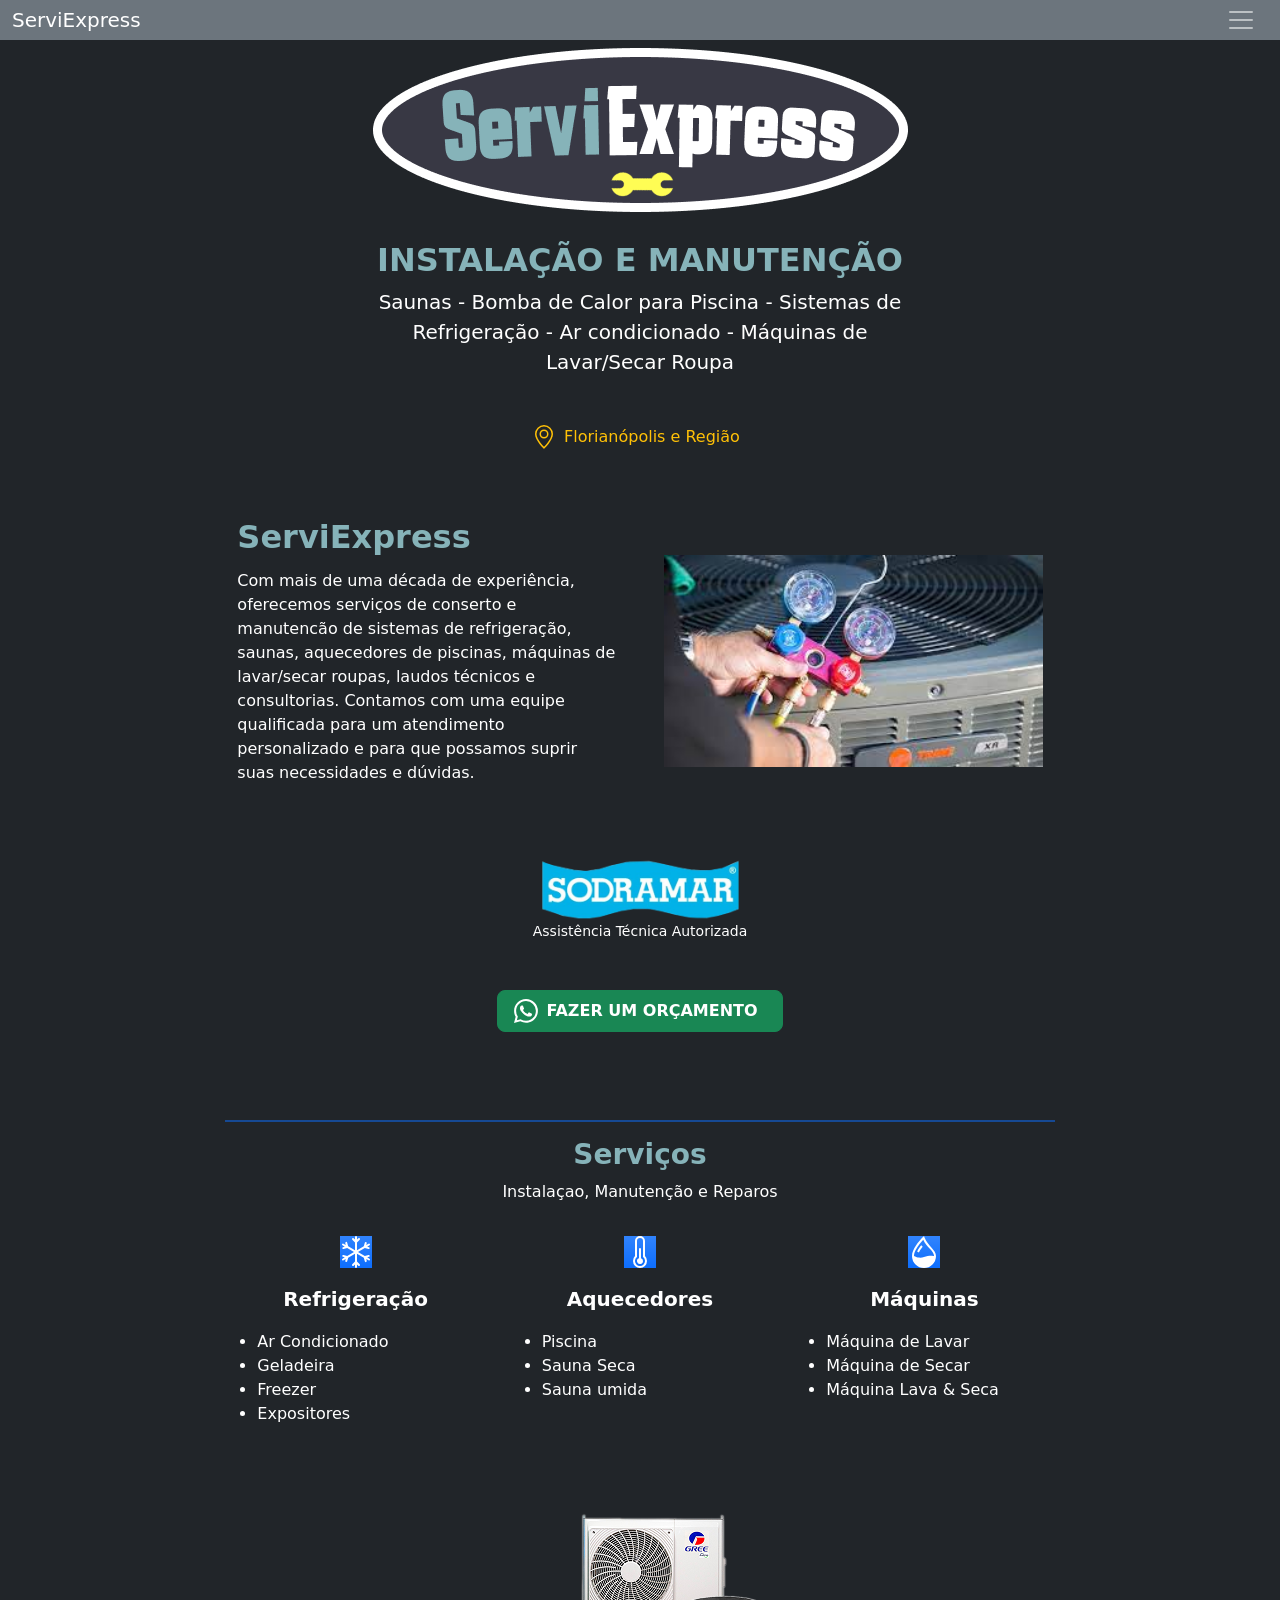
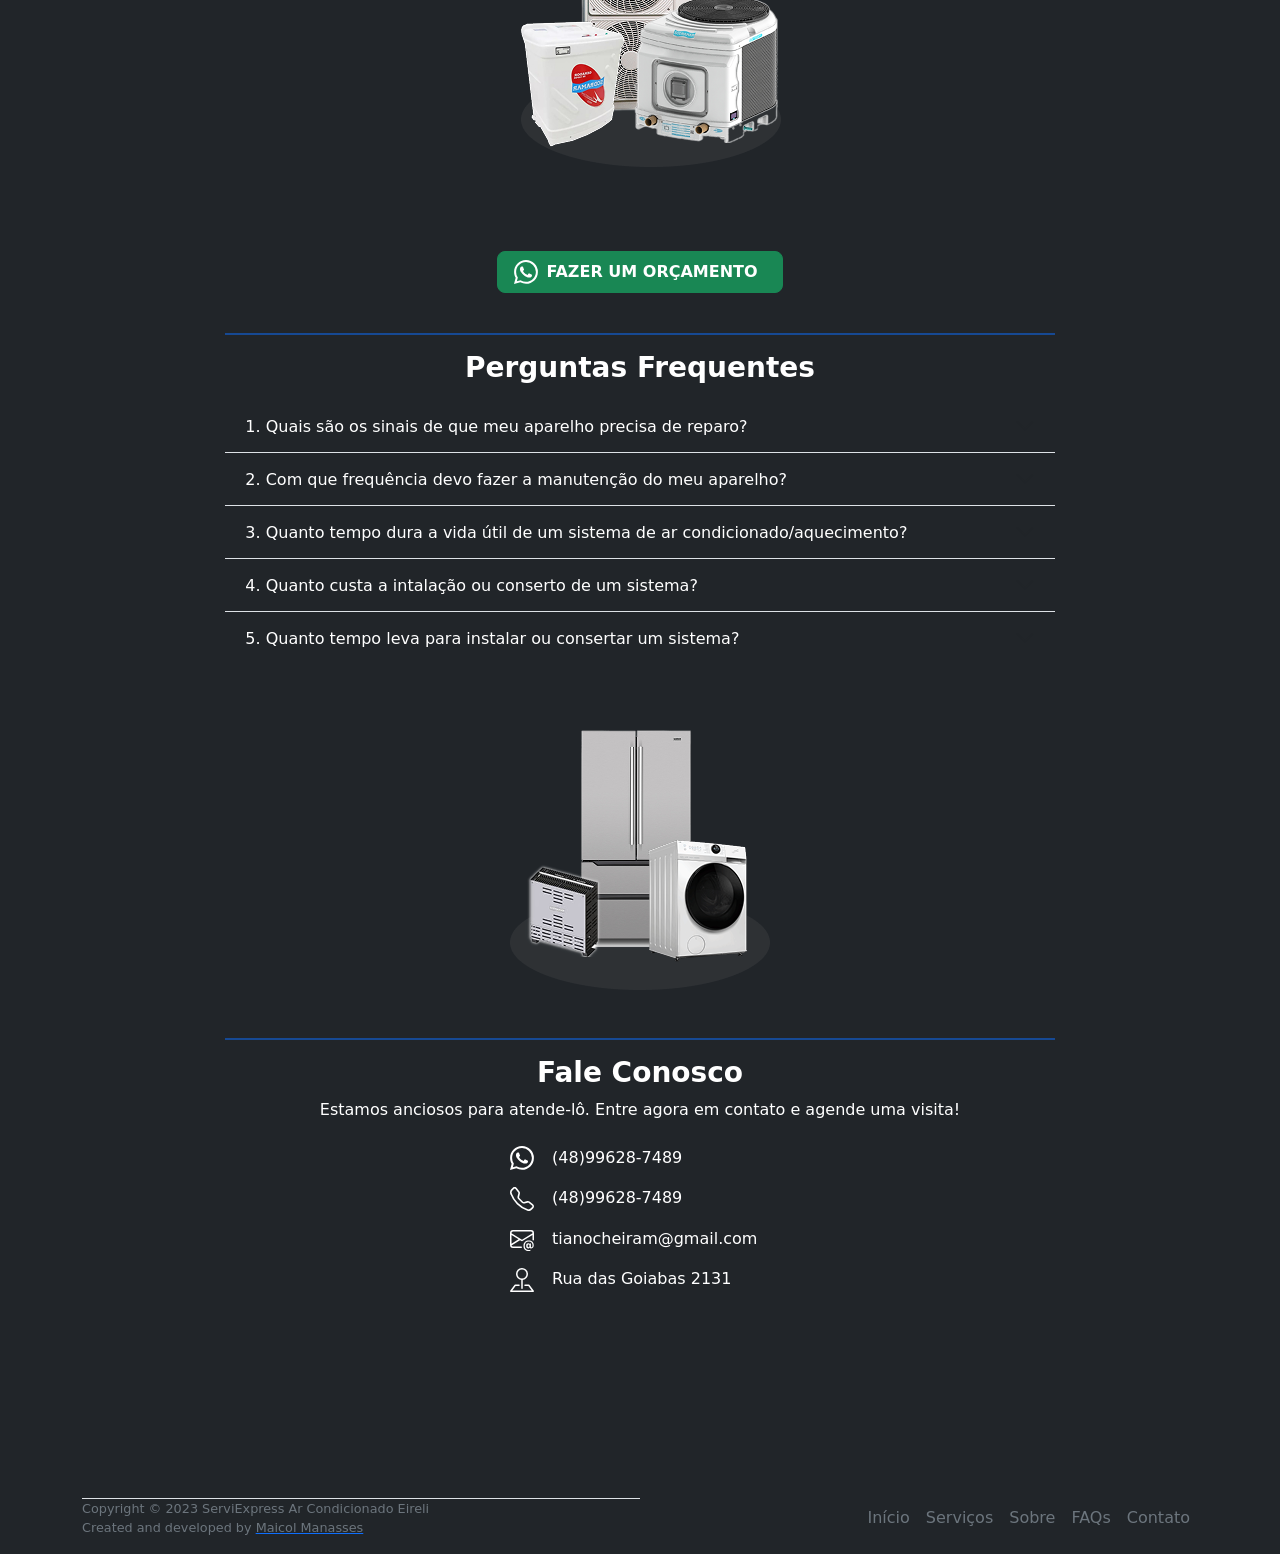
==== commit 0b4906c2: "More desing" ====
--- a/index.html
+++ b/index.html
@@ -11,6 +11,40 @@
 
 <body>
   <main class="bg-dark">
+    <nav class="navbar navbar-dark bg-secondary fixed-top py-0" aria-label="Main navigation">
+      <div class="container-fluid">
+        <a class="navbar-brand" href="#home">ServiExpress</a>
+        <button class="navbar-toggler border-0" type="button" data-bs-toggle="collapse" data-bs-target="#navbarNav"
+          aria-controls="navbarNav" aria-expanded="false" aria-label="Toggle navigation">
+          <span class="navbar-toggler-icon"></span>
+        </button>
+        <div class="collapse navbar-collapse border-0" id="navbarNav">
+          <ul class="navbar-nav ms-auto">
+            <li class="nav-item">
+              <a class="nav-link active" aria-current="page" href="#home">Home</a>
+            </li>
+            <li class="nav-item">
+              <a class="nav-link" href="#sobre">Sobre</a>
+            </li>
+            <li class="nav-item">
+              <a class="nav-link" href="#servicos">Serviços</a>
+            </li>
+            <li class="nav-item">
+              <a class="nav-link" href="#FAQs">FAQs</a>
+            </li>
+            <li class="nav-item">
+              <a class="nav-link" href="#contato">Contato</a>
+            </li>
+          </ul>
+        </div>
+      </div>
+
+    </nav>
+
+
+
+
+
     <h1 class="visually-hidden">ServiExpress</h1>
 
     <section class="container text-center pt-5">
@@ -66,7 +100,8 @@
               d="M13.601 2.326A7.854 7.854 0 0 0 7.994 0C3.627 0 .068 3.558.064 7.926c0 1.399.366 2.76 1.057 3.965L0 16l4.204-1.102a7.933 7.933 0 0 0 3.79.965h.004c4.368 0 7.926-3.558 7.93-7.93A7.898 7.898 0 0 0 13.6 2.326zM7.994 14.521a6.573 6.573 0 0 1-3.356-.92l-.24-.144-2.494.654.666-2.433-.156-.251a6.56 6.56 0 0 1-1.007-3.505c0-3.626 2.957-6.584 6.591-6.584a6.56 6.56 0 0 1 4.66 1.931 6.557 6.557 0 0 1 1.928 4.66c-.004 3.639-2.961 6.592-6.592 6.592zm3.615-4.934c-.197-.099-1.17-.578-1.353-.646-.182-.065-.315-.099-.445.099-.133.197-.513.646-.627.775-.114.133-.232.148-.43.05-.197-.1-.836-.308-1.592-.985-.59-.525-.985-1.175-1.103-1.372-.114-.198-.011-.304.088-.403.087-.088.197-.232.296-.346.1-.114.133-.198.198-.33.065-.134.034-.248-.015-.347-.05-.099-.445-1.076-.612-1.47-.16-.389-.323-.335-.445-.34-.114-.007-.247-.007-.38-.007a.729.729 0 0 0-.529.247c-.182.198-.691.677-.691 1.654 0 .977.71 1.916.81 2.049.098.133 1.394 2.132 3.383 2.992.47.205.84.326 1.129.418.475.152.904.129 1.246.08.38-.058 1.171-.48 1.338-.943.164-.464.164-.86.114-.943-.049-.084-.182-.133-.38-.232z" />
           </svg>
           <span class="px-2 fs-6 fw-semibold">FAZER UM ORÇAMENTO</span>
-        </button></a>
+        </button>
+      </a>
     </section>
 
     <section class="container col-lg-8 mx-auto d-flex flex-column text-white" id="servicos">
@@ -127,6 +162,26 @@
           </ul>
         </div>
       </div>
+      <figure class="text-center my-5">
+        <img src="src/Group 1(3).png" class="img-fluid mx-auto d-block" alt="Sodramar Logo" loading="lazy">
+      </figure>
+      <a href="https://api.whatsapp.com/send?phone=5548996287489" class="link-underline link-underline-opacity-0">
+        <button class="btn btn-lg btn-success d-flex mx-auto justify-content-center text-center my-4">
+          <svg xmlns="http://www.w3.org/2000/svg" width="24" height="24" fill="currentColor" class="bi bi-whatsapp"
+            viewBox="0 0 16 16">
+            <path
+              d="M13.601 2.326A7.854 7.854 0 0 0 7.994 0C3.627 0 .068 3.558.064 7.926c0 1.399.366 2.76 1.057 3.965L0 16l4.204-1.102a7.933 7.933 0 0 0 3.79.965h.004c4.368 0 7.926-3.558 7.93-7.93A7.898 7.898 0 0 0 13.6 2.326zM7.994 14.521a6.573 6.573 0 0 1-3.356-.92l-.24-.144-2.494.654.666-2.433-.156-.251a6.56 6.56 0 0 1-1.007-3.505c0-3.626 2.957-6.584 6.591-6.584a6.56 6.56 0 0 1 4.66 1.931 6.557 6.557 0 0 1 1.928 4.66c-.004 3.639-2.961 6.592-6.592 6.592zm3.615-4.934c-.197-.099-1.17-.578-1.353-.646-.182-.065-.315-.099-.445.099-.133.197-.513.646-.627.775-.114.133-.232.148-.43.05-.197-.1-.836-.308-1.592-.985-.59-.525-.985-1.175-1.103-1.372-.114-.198-.011-.304.088-.403.087-.088.197-.232.296-.346.1-.114.133-.198.198-.33.065-.134.034-.248-.015-.347-.05-.099-.445-1.076-.612-1.47-.16-.389-.323-.335-.445-.34-.114-.007-.247-.007-.38-.007a.729.729 0 0 0-.529.247c-.182.198-.691.677-.691 1.654 0 .977.71 1.916.81 2.049.098.133 1.394 2.132 3.383 2.992.47.205.84.326 1.129.418.475.152.904.129 1.246.08.38-.058 1.171-.48 1.338-.943.164-.464.164-.86.114-.943-.049-.084-.182-.133-.38-.232z" />
+          </svg>
+          <span class="px-2 fs-6 fw-semibold">FAZER UM ORÇAMENTO</span>
+        </button>
+      </a>
+
+
+
+
+
+
+
     </section>
 
     <section class="container col-lg-8 mx-auto text-white" id="FAQs">
@@ -228,9 +283,13 @@
             </div>
           </div>
         </div>
-
-
-      </div>
+      </div>
+
+      <figure class="text-center my-5">
+        <img src="src/Group 2.png" class="img-fluid mx-auto d-block" alt="Sodramar Logo" loading="lazy">
+      </figure>
+
+
     </section>
 
 
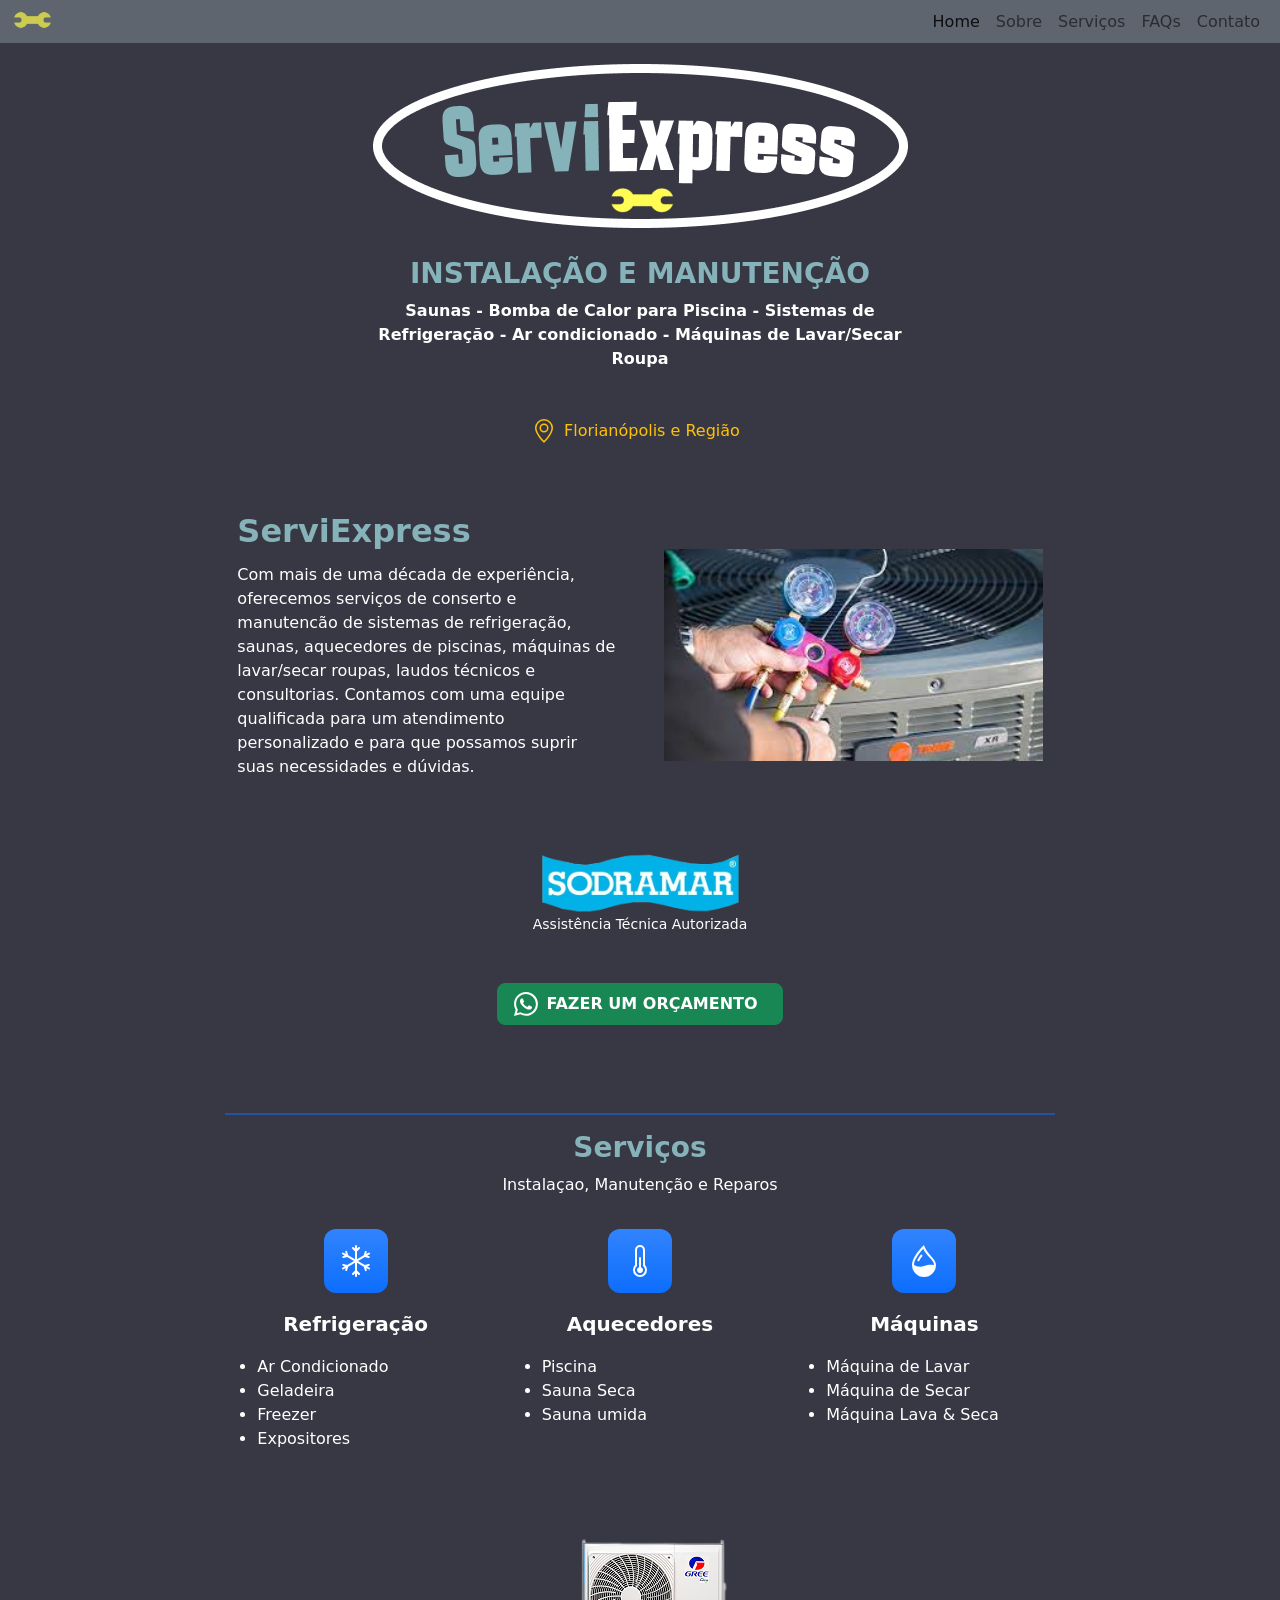
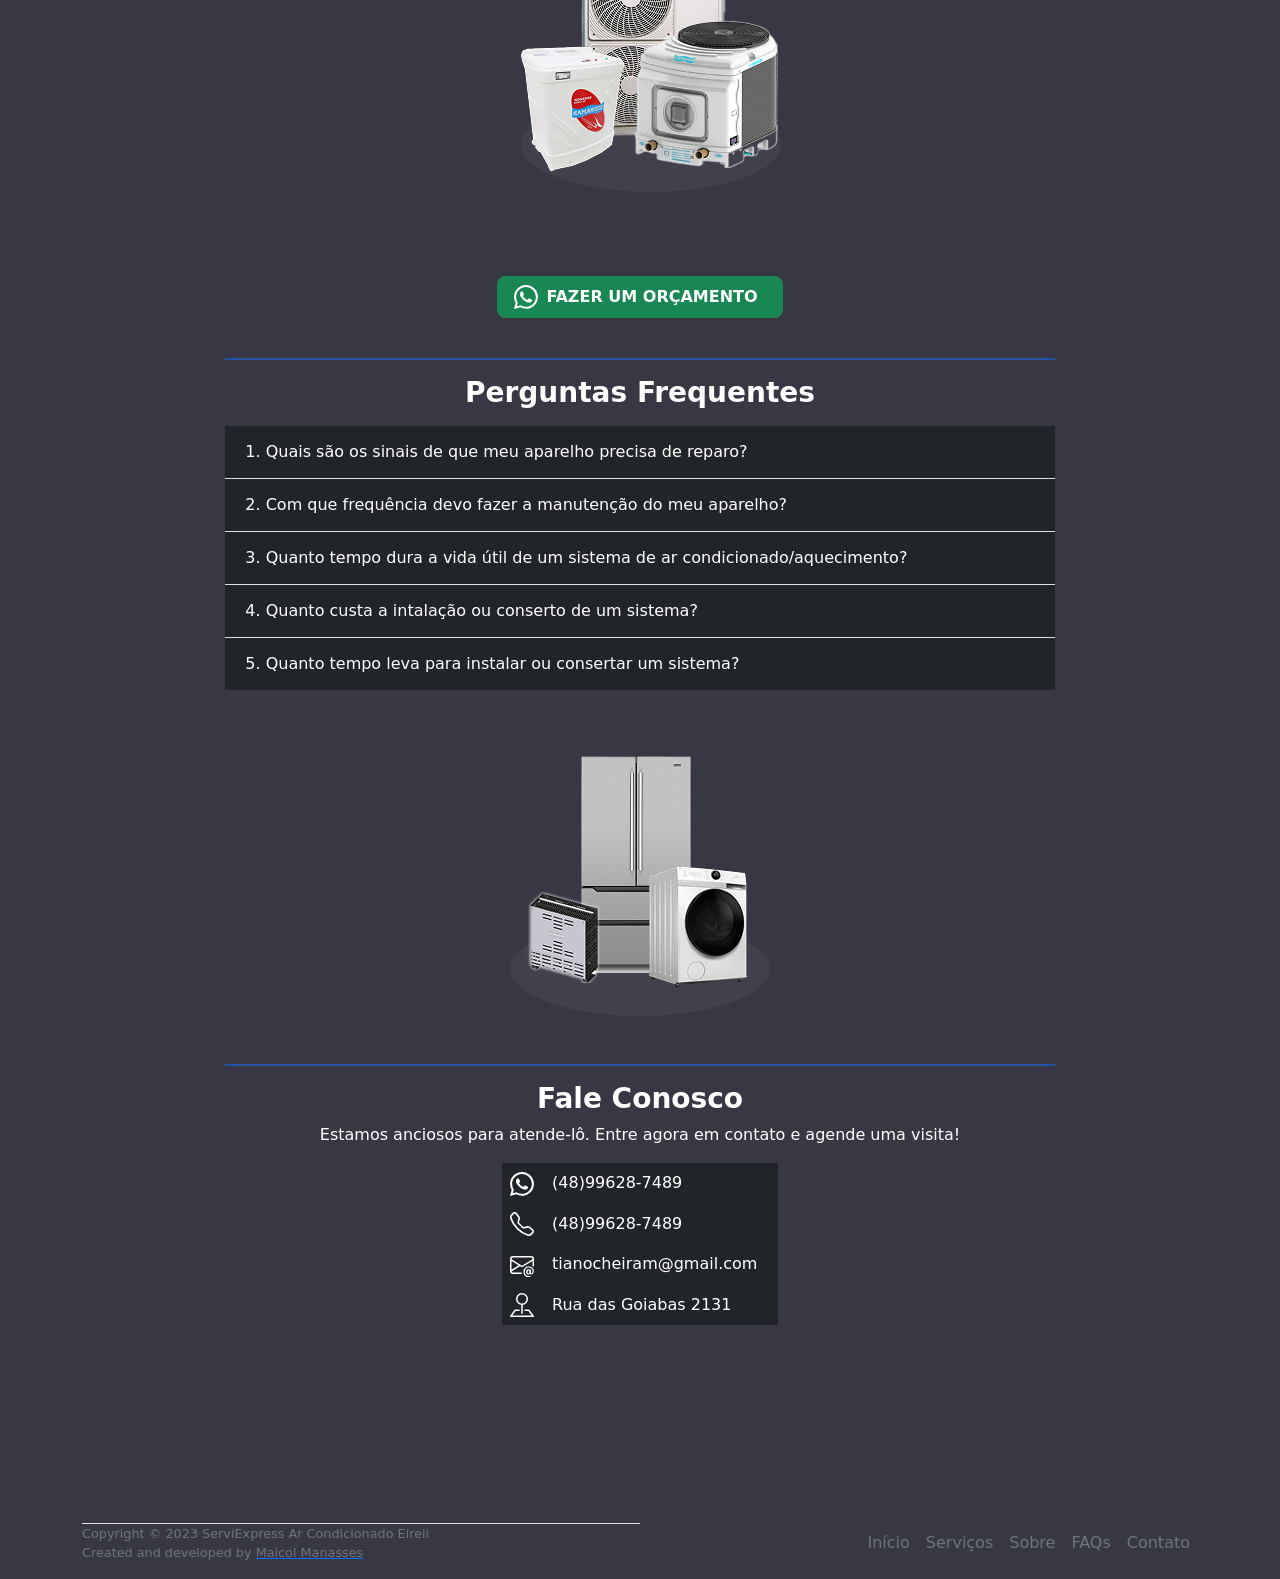
==== commit af4191f6: "Menu add" ====
--- a/index.html
+++ b/index.html
@@ -10,15 +10,17 @@
 </head>
 
 <body>
-  <main class="bg-dark">
-    <nav class="navbar navbar-dark bg-secondary fixed-top py-0" aria-label="Main navigation">
+  <main>
+    <nav class="navbar navbar-expand-sm navbar-black bg-secondary fixed-top p-0 opacity-75" aria-label="Main navigation">
       <div class="container-fluid">
-        <a class="navbar-brand" href="#home">ServiExpress</a>
+        <a class="navbar-brand pt-2" href="#home">
+          <img src="src/Frame 2(3).png" width="40" alt="Logo" class="d-inline-block align-text-top">
+        </a>
         <button class="navbar-toggler border-0" type="button" data-bs-toggle="collapse" data-bs-target="#navbarNav"
           aria-controls="navbarNav" aria-expanded="false" aria-label="Toggle navigation">
           <span class="navbar-toggler-icon"></span>
         </button>
-        <div class="collapse navbar-collapse border-0" id="navbarNav">
+        <div class="collapse navbar-collapse" id="navbarNav">
           <ul class="navbar-nav ms-auto">
             <li class="nav-item">
               <a class="nav-link active" aria-current="page" href="#home">Home</a>
@@ -41,17 +43,13 @@
 
     </nav>
 
-
-
-
-
     <h1 class="visually-hidden">ServiExpress</h1>
 
     <section class="container text-center pt-5">
-      <img class="d-block mx-auto img-fluid" src="src/logo.png">
-      <h2 class="fw-bold text-body-emphasis" style="color: #86B3B9 !important">INSTALAÇÃO E MANUTENÇÃO</h2>
+      <img class="d-block mx-auto img-fluid mt-3" src="src/logo.png">
+      <h2 class="fs-3 fw-bold text-body-emphasis" style="color: #86B3B9 !important">INSTALAÇÃO E MANUTENÇÃO</h2>
       <div class="col-lg-6 mx-auto">
-        <p class="lead mb-6 text-white">Saunas - Bomba de Calor para Piscina - Sistemas de Refrigeração - Ar condicionado -
+        <p class="lead mb-6 text-white fw-bold fs-6">Saunas - Bomba de Calor para Piscina - Sistemas de Refrigeração - Ar condicionado -
           Máquinas de Lavar/Secar Roupa
         </p>
 
--- a/features.css
+++ b/features.css
@@ -0,0 +1,35 @@
+main {
+  background-color: #383844;
+}
+
+/* nav {
+  background-color: #2b2b2f;
+  opacity: 0.9;
+} */
+
+.feature-icon {
+  width: 4rem;
+  height: 4rem;
+  border-radius: .75rem;
+}
+
+.icon-square {
+  width: 3rem;
+  height: 3rem;
+  border-radius: .75rem;
+}
+
+.text-shadow-1 { text-shadow: 0 .125rem .25rem rgba(0, 0, 0, .25); }
+.text-shadow-2 { text-shadow: 0 .25rem .5rem rgba(0, 0, 0, .25); }
+.text-shadow-3 { text-shadow: 0 .5rem 1.5rem rgba(0, 0, 0, .25); }
+
+.card-cover {
+  background-repeat: no-repeat;
+  background-position: center center;
+  background-size: cover;
+}
+
+.feature-icon-small {
+  width: 3rem;
+  height: 3rem;
+}
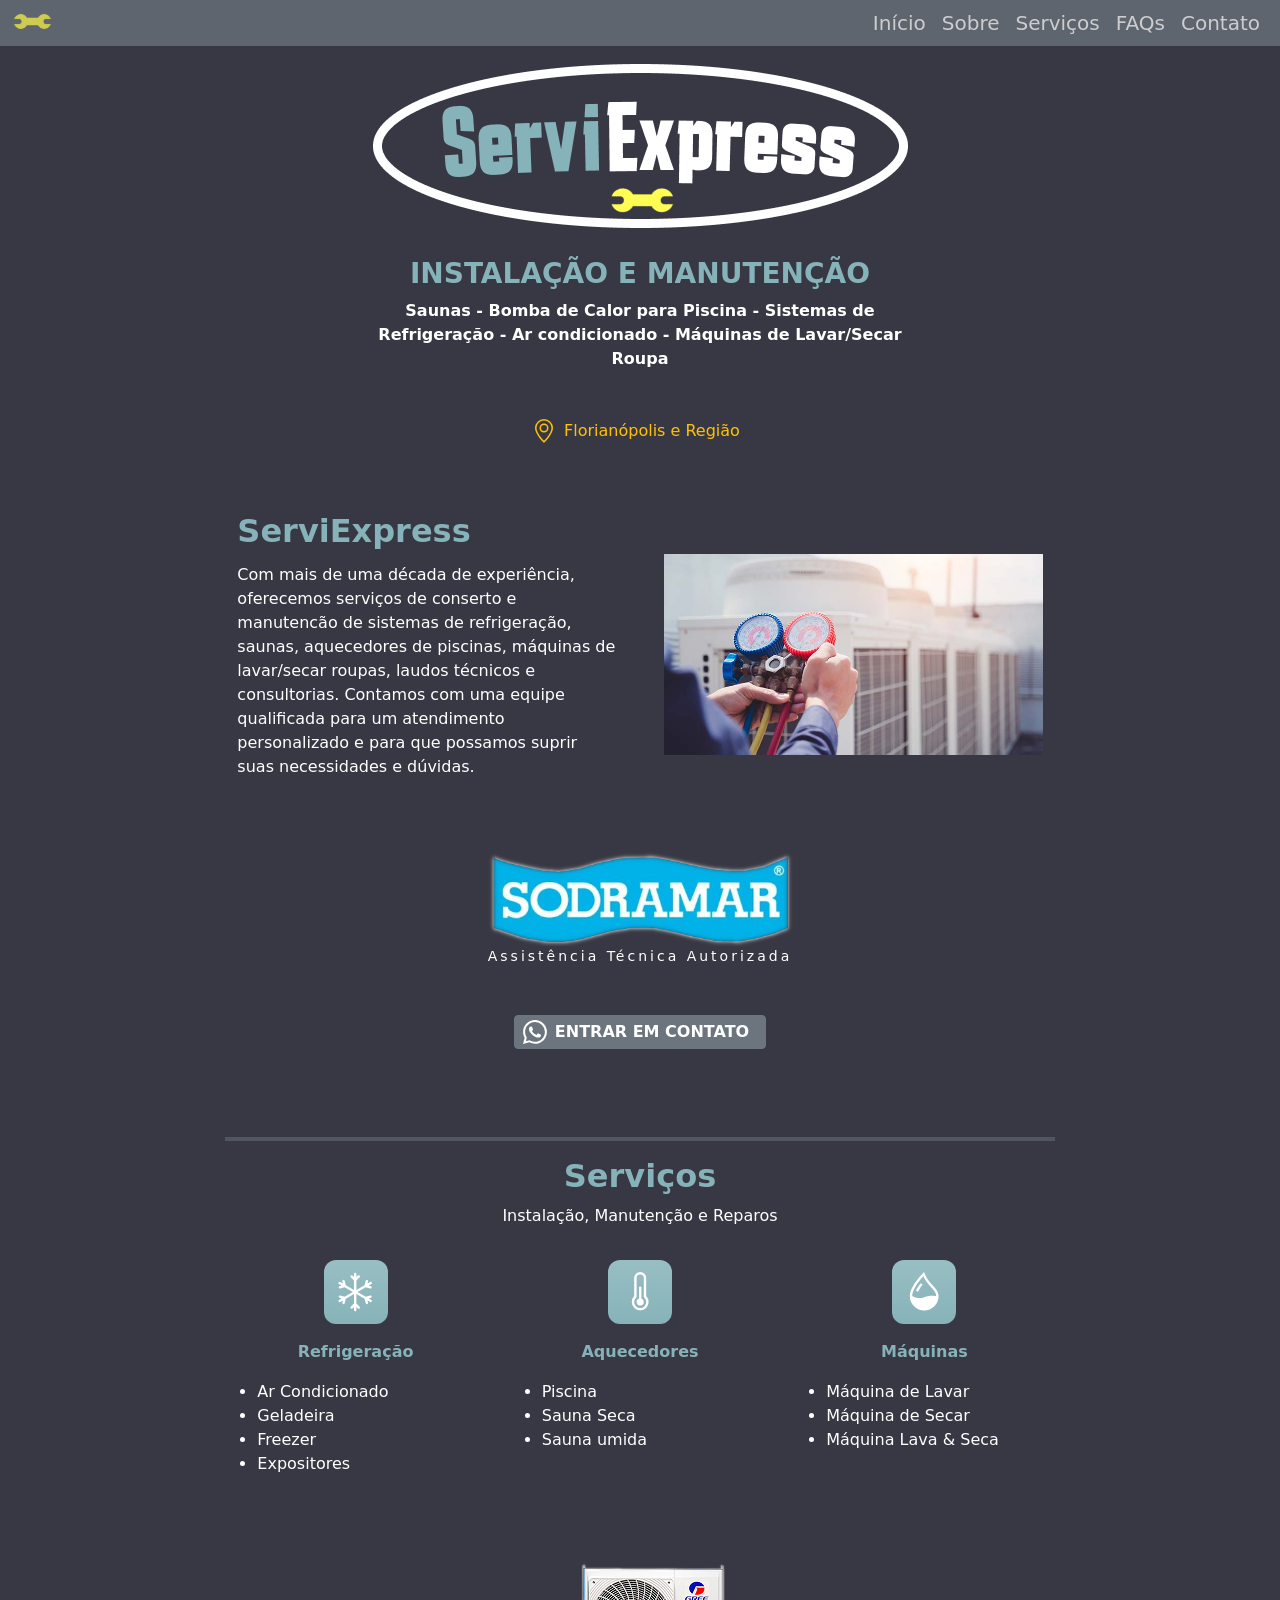
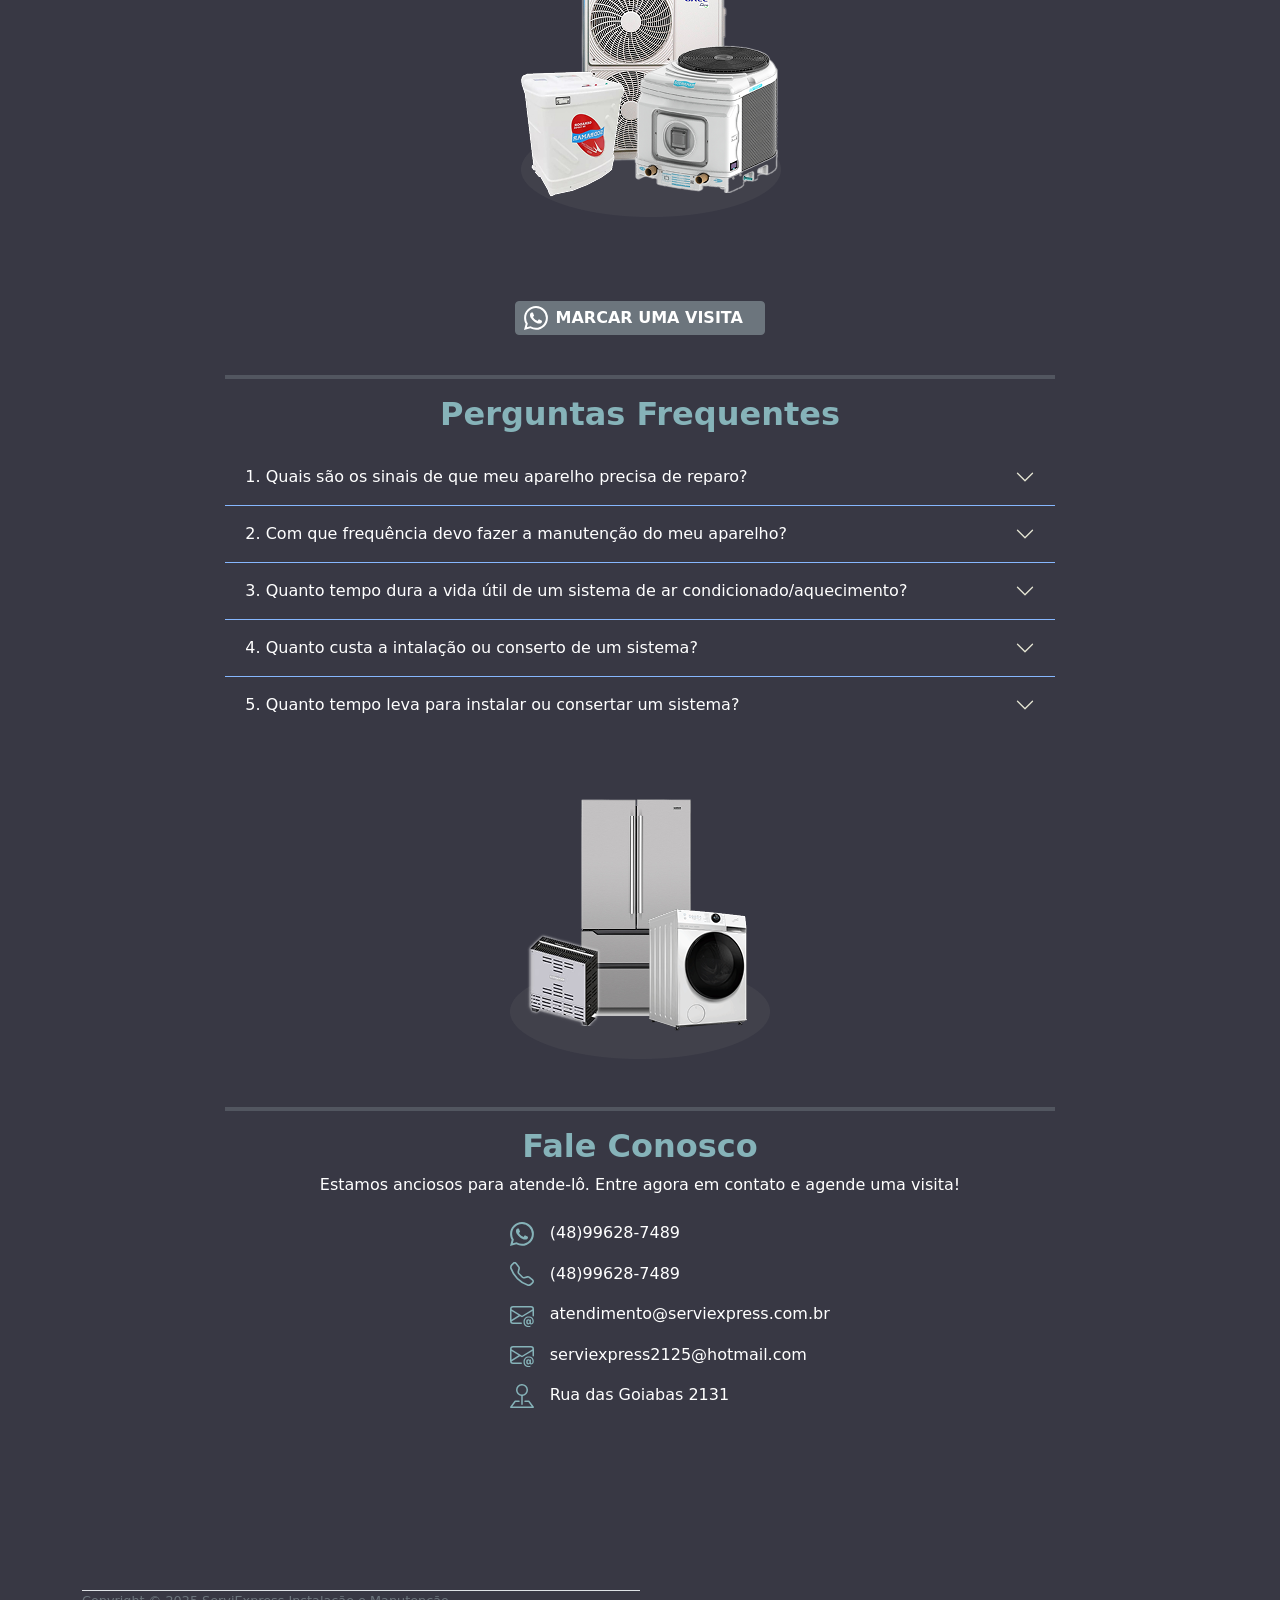
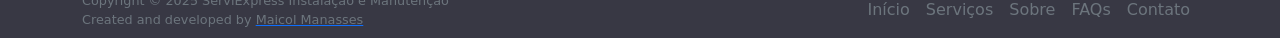
==== commit 638932aa: "version1 done" ====
--- a/index.html
+++ b/index.html
@@ -4,56 +4,72 @@
 <head>
   <meta charset="UTF-8">
   <meta name="viewport" content="width=device-width, initial-scale=1.0">
-  <title>ServiExpress</title>
+  <meta name="description" content="ServiExpress - Instalação e Manutenção de Sistemas de Refrigeração, Aquecedores de Piscinas, Saunas Úmidas, Saunas Secas, Máquinas de Lavar Roupa, Máquinas de Secar Roupa,
+    Lava e Seca, Florianópolis, Santa Catarina, Brasil">
+  <meta name="robots" content="index, follow">
+  <meta name="author" content="Maicol Manasses Menezes Cheiram">
+  <meta name="keywords"
+    content="ServiExpress, Instalação, Manutenção, Refrigeração, Aquecedores de Piscinas, Saunas Úmidas, Saunas Secas, Máquinas de Lavar e Secar Roupas Florianópolis, Santa Catarina, Brasil">
+  <meta name="geo.region" content="BR-SC" />
+  <meta name="geo.position" content="-27.062837;-51.114965" />
+  <meta name="ICBM" content="-27.062837, -51.114965" />
+  <script type="application/ld+json">
+    {
+      "@context": "https://schema.org",
+      "@type": "WebPage",
+      "name": "ServiExpress",
+      "description": "ServiExpress - Instalação e Manutenção de Sistemas de Refrigeração, Aquecedores de Piscinas, Saunas Úmidas, Saunas secas e Máquinas de Lavar e Secar Roupas",
+    }
+  </script>
+  <title>ServiExpress | Instalação & Manutenção</title>
   <link rel="stylesheet" href="css/bootstrap.css">
-  <link href="features.css" rel="stylesheet">
 </head>
 
-<body>
+<body style="background-color: #383844;">
+
+  <header>
+    <h1 class="visually-hidden">ServiExpress</h1>
+  </header>
+
+  <nav class="navbar navbar-expand-sm navbar-black bg-secondary fixed-top p-0 opacity-75" aria-label="Main navigation">
+    <div class="container-fluid">
+      <a class="navbar-brand pt-2" href="#home">
+        <img src="src/icon.png" width="40" alt="Logo" class="d-inline-block align-text-top">
+      </a>
+      <button class="navbar-toggler border-0" type="button" data-bs-toggle="collapse" data-bs-target="#navbarNav"
+        aria-controls="navbarNav" aria-expanded="false" aria-label="Toggle navigation">
+        <span class="navbar-toggler-icon"></span>
+      </button>
+      <div class="collapse navbar-collapse" id="navbarNav">
+        <ul class="navbar-nav ms-auto">
+          <li class="nav-item">
+            <a class="nav-link text-white fs-5 fw-medium" href="#home">Início</a>
+          </li>
+          <li class="nav-item">
+            <a class="nav-link text-white fs-5 fw-medium" href="#sobre">Sobre</a>
+          </li>
+          <li class="nav-item">
+            <a class="nav-link text-white fs-5 fw-medium" href="#servicos">Serviços</a>
+          </li>
+          <li class="nav-item">
+            <a class="nav-link text-white fs-5 fw-medium" href="#FAQs">FAQs</a>
+          </li>
+          <li class="nav-item">
+            <a class="nav-link text-white fs-5 fw-medium" href="#contato">Contato</a>
+          </li>
+        </ul>
+      </div>
+    </div>
+  </nav>
+
   <main>
-    <nav class="navbar navbar-expand-sm navbar-black bg-secondary fixed-top p-0 opacity-75" aria-label="Main navigation">
-      <div class="container-fluid">
-        <a class="navbar-brand pt-2" href="#home">
-          <img src="src/Frame 2(3).png" width="40" alt="Logo" class="d-inline-block align-text-top">
-        </a>
-        <button class="navbar-toggler border-0" type="button" data-bs-toggle="collapse" data-bs-target="#navbarNav"
-          aria-controls="navbarNav" aria-expanded="false" aria-label="Toggle navigation">
-          <span class="navbar-toggler-icon"></span>
-        </button>
-        <div class="collapse navbar-collapse" id="navbarNav">
-          <ul class="navbar-nav ms-auto">
-            <li class="nav-item">
-              <a class="nav-link active" aria-current="page" href="#home">Home</a>
-            </li>
-            <li class="nav-item">
-              <a class="nav-link" href="#sobre">Sobre</a>
-            </li>
-            <li class="nav-item">
-              <a class="nav-link" href="#servicos">Serviços</a>
-            </li>
-            <li class="nav-item">
-              <a class="nav-link" href="#FAQs">FAQs</a>
-            </li>
-            <li class="nav-item">
-              <a class="nav-link" href="#contato">Contato</a>
-            </li>
-          </ul>
-        </div>
-      </div>
-
-    </nav>
-
-    <h1 class="visually-hidden">ServiExpress</h1>
-
-    <section class="container text-center pt-5">
-      <img class="d-block mx-auto img-fluid mt-3" src="src/logo.png">
+    <section class="container text-center pt-5" id="home">
+      <img class="d-block mx-auto img-fluid mt-3" src="src/Serviexpress_logo.png" alt="ServiExpress Logo"
+        loading="lazy">
       <h2 class="fs-3 fw-bold text-body-emphasis" style="color: #86B3B9 !important">INSTALAÇÃO E MANUTENÇÃO</h2>
       <div class="col-lg-6 mx-auto">
-        <p class="lead mb-6 text-white fw-bold fs-6">Saunas - Bomba de Calor para Piscina - Sistemas de Refrigeração - Ar condicionado -
-          Máquinas de Lavar/Secar Roupa
-        </p>
-
-
+        <p class="lead mb-6 text-white fw-bold fs-6">Saunas - Bomba de Calor para Piscina - Sistemas de Refrigeração -
+          Ar condicionado - Máquinas de Lavar/Secar Roupa</p>
         <div class="d-flex align-items-center justify-content-center mt-5">
           <div class="d-flex">
             <svg xmlns="http://www.w3.org/2000/svg" width="24" height="24" fill="#ffc107" class="bi bi-geo-alt"
@@ -71,52 +87,56 @@
     <section class="container col-lg-8 px-4 py-5" id="sobre">
       <div class="row flex-lg-row-reverse align-items-center g-5 py-2">
         <div class="col-lg-6">
-          <img src="src/imagem.jpg" class="d-block mx-auto img-fluid" alt="Bootstrap Themes" width="700" height="500"
-            loading="lazy">
+          <img src="src/ar_condicionados_manutencao.jpg" class="d-block mx-auto img-fluid" alt="Ares condicionados"
+            width="700" height="500" loading="lazy">
         </div>
         <div class="col-lg-6">
           <h2 class="fw-bold text-warning lh-1 mb-3" style="color: #86B3B9 !important">ServiExpress</h2>
-          <p class="text-white">Com mais de uma década de experiência, oferecemos serviços de conserto e manutencão de sistemas de
+          <p class="text-white">Com mais de uma década de experiência, oferecemos serviços de conserto e manutencão de
+            sistemas de
             refrigeração, saunas, aquecedores de piscinas, máquinas de lavar/secar roupas, laudos técnicos e
             consultorias. Contamos com uma equipe qualificada para um atendimento personalizado e para que
             possamos suprir suas necessidades e dúvidas.
           </p>
         </div>
       </div>
-      <figure class="text-center my-5">
-        <img src="src/images/sodramarlogo.png" class="img-fluid mx-auto d-block" alt="Sodramar Logo" width="220"
-          height="100" loading="lazy">
-        <figcaption class="figure-caption text-white">
-          Assistência Técnica Autorizada
-        </figcaption>
-      </figure>
+      <a href="https://sodramar.com.br/" class="link-offset-2 link-underline link-underline-opacity-0">
+        <figure class="text-center my-5">
+          <img src="src/Sodramar_logo.png" class="img-fluid mx-auto d-block" alt="Sodramar Logo" width="330"
+            height="200" loading="lazy">
+          <figcaption class="figure-caption text-white" style="letter-spacing: 3px;">
+            Assistência Técnica Autorizada
+          </figcaption>
+        </figure>
+      </a>
+
       <a href="https://api.whatsapp.com/send?phone=5548996287489" class="link-underline link-underline-opacity-0">
-        <button class="btn btn-lg btn-success d-flex mx-auto justify-content-center text-center my-4">
+        <button class="btn btn-sm btn-secondary d-flex mx-auto justify-content-center text-center my-4">
           <svg xmlns="http://www.w3.org/2000/svg" width="24" height="24" fill="currentColor" class="bi bi-whatsapp"
             viewBox="0 0 16 16">
             <path
               d="M13.601 2.326A7.854 7.854 0 0 0 7.994 0C3.627 0 .068 3.558.064 7.926c0 1.399.366 2.76 1.057 3.965L0 16l4.204-1.102a7.933 7.933 0 0 0 3.79.965h.004c4.368 0 7.926-3.558 7.93-7.93A7.898 7.898 0 0 0 13.6 2.326zM7.994 14.521a6.573 6.573 0 0 1-3.356-.92l-.24-.144-2.494.654.666-2.433-.156-.251a6.56 6.56 0 0 1-1.007-3.505c0-3.626 2.957-6.584 6.591-6.584a6.56 6.56 0 0 1 4.66 1.931 6.557 6.557 0 0 1 1.928 4.66c-.004 3.639-2.961 6.592-6.592 6.592zm3.615-4.934c-.197-.099-1.17-.578-1.353-.646-.182-.065-.315-.099-.445.099-.133.197-.513.646-.627.775-.114.133-.232.148-.43.05-.197-.1-.836-.308-1.592-.985-.59-.525-.985-1.175-1.103-1.372-.114-.198-.011-.304.088-.403.087-.088.197-.232.296-.346.1-.114.133-.198.198-.33.065-.134.034-.248-.015-.347-.05-.099-.445-1.076-.612-1.47-.16-.389-.323-.335-.445-.34-.114-.007-.247-.007-.38-.007a.729.729 0 0 0-.529.247c-.182.198-.691.677-.691 1.654 0 .977.71 1.916.81 2.049.098.133 1.394 2.132 3.383 2.992.47.205.84.326 1.129.418.475.152.904.129 1.246.08.38-.058 1.171-.48 1.338-.943.164-.464.164-.86.114-.943-.049-.084-.182-.133-.38-.232z" />
           </svg>
-          <span class="px-2 fs-6 fw-semibold">FAZER UM ORÇAMENTO</span>
+          <span class="px-2 fs-6 fw-semibold">ENTRAR EM CONTATO</span>
         </button>
       </a>
     </section>
 
     <section class="container col-lg-8 mx-auto d-flex flex-column text-white" id="servicos">
-      <hr class="border border-primary border-1 opacity-50">
-      <h3 class="fw-semibold text-center" style="color: #86B3B9 !important">Serviços</h3>
-      <p class="text-center">Instalaçao, Manutenção e Reparos</p>
+      <hr class="border border-secondary border-2 opacity-50">
+      <h2 class="fw-bold text-center" style="color: #86B3B9 !important">Serviços</h2>
+      <p class="text-center">Instalação, Manutenção e Reparos</p>
       <div class="row g-4 py-3 row-cols-1 row-cols-lg-3 text-center">
         <div class="feature col">
-          <div
-            class="feature-icon d-inline-flex align-items-center justify-content-center text-bg-primary bg-gradient fs-2 mb-3">
-            <svg xmlns="http://www.w3.org/2000/svg" width="1em" height="1me" fill="currentColor" class="bi bi-snow"
+          <div class="feature-icon d-inline-flex align-items-center justify-content-center bg-gradient fs-2 mb-3"
+            style="background-color: #86B3B9; width: 4rem; height: 4rem; border-radius: .75rem;">
+            <svg xmlns="http://www.w3.org/2000/svg" width="1.2em" height="1.2me" fill="currentColor" class="bi bi-snow"
               viewBox="0 0 16 16">
               <path
                 d="M8 16a.5.5 0 0 1-.5-.5v-1.293l-.646.647a.5.5 0 0 1-.707-.708L7.5 12.793V8.866l-3.4 1.963-.496 1.85a.5.5 0 1 1-.966-.26l.237-.882-1.12.646a.5.5 0 0 1-.5-.866l1.12-.646-.884-.237a.5.5 0 1 1 .26-.966l1.848.495L7 8 3.6 6.037l-1.85.495a.5.5 0 0 1-.258-.966l.883-.237-1.12-.646a.5.5 0 1 1 .5-.866l1.12.646-.237-.883a.5.5 0 1 1 .966-.258l.495 1.849L7.5 7.134V3.207L6.147 1.854a.5.5 0 1 1 .707-.708l.646.647V.5a.5.5 0 1 1 1 0v1.293l.647-.647a.5.5 0 1 1 .707.708L8.5 3.207v3.927l3.4-1.963.496-1.85a.5.5 0 1 1 .966.26l-.236.882 1.12-.646a.5.5 0 0 1 .5.866l-1.12.646.883.237a.5.5 0 1 1-.26.966l-1.848-.495L9 8l3.4 1.963 1.849-.495a.5.5 0 0 1 .259.966l-.883.237 1.12.646a.5.5 0 0 1-.5.866l-1.12-.646.236.883a.5.5 0 1 1-.966.258l-.495-1.849-3.4-1.963v3.927l1.353 1.353a.5.5 0 0 1-.707.708l-.647-.647V15.5a.5.5 0 0 1-.5.5z" />
             </svg>
           </div>
-          <p class="fs-5 fw-bold">Refrigeração</p>
+          <p class="fs-6 fw-bold" style="color: #86B3B9;">Refrigeração</p>
           <ul class="text-start d-flex align-content-center flex-column justify-content-center">
             <li>Ar Condicionado</li>
             <li>Geladeira</li>
@@ -125,16 +145,16 @@
           </ul>
         </div>
         <div class="feature col">
-          <div
-            class="feature-icon d-inline-flex align-items-center justify-content-center text-bg-primary bg-gradient fs-2 mb-3">
-            <svg xmlns="http://www.w3.org/2000/svg" width="1em" height="1em" fill="currentColor"
+          <div class="feature-icon d-inline-flex align-items-center justify-content-center bg-gradient fs-2 mb-3"
+            style="background-color: #86B3B9; width: 4rem; height: 4rem; border-radius: .75rem;">
+            <svg xmlns="http://www.w3.org/2000/svg" width="1.2em" height="1.2em" fill="currentColor"
               class="bi bi-thermometer-half" viewBox="0 0 16 16">
               <path d="M9.5 12.5a1.5 1.5 0 1 1-2-1.415V6.5a.5.5 0 0 1 1 0v4.585a1.5 1.5 0 0 1 1 1.415z" />
               <path
                 d="M5.5 2.5a2.5 2.5 0 0 1 5 0v7.55a3.5 3.5 0 1 1-5 0V2.5zM8 1a1.5 1.5 0 0 0-1.5 1.5v7.987l-.167.15a2.5 2.5 0 1 0 3.333 0l-.166-.15V2.5A1.5 1.5 0 0 0 8 1z" />
             </svg>
           </div>
-          <p class="fs-5 fw-bold">Aquecedores</p>
+          <p class="fs-6 fw-bold" style="color: #86B3B9;">Aquecedores</p>
           <ul class="text-start">
             <li>Piscina</li>
             <li>Sauna Seca</li>
@@ -142,9 +162,9 @@
           </ul>
         </div>
         <div class="feature col">
-          <div
-            class="feature-icon d-inline-flex align-items-center justify-content-center text-bg-primary bg-gradient fs-2 mb-3">
-            <svg xmlns="http://www.w3.org/2000/svg" width="1em" height="1em" fill="currentColor"
+          <div class="feature-icon d-inline-flex align-items-center justify-content-center bg-gradient fs-2 mb-3"
+            style="background-color: #86B3B9; width: 4rem; height: 4rem; border-radius: .75rem;">
+            <svg xmlns="http://www.w3.org/2000/svg" width="1.2em" height="1.2em" fill="currentColor"
               class="bi bi-droplet-half" viewBox="0 0 16 16">
               <path fill-rule="evenodd"
                 d="M7.21.8C7.69.295 8 0 8 0c.109.363.234.708.371 1.038.812 1.946 2.073 3.35 3.197 4.6C12.878 7.096 14 8.345 14 10a6 6 0 0 1-12 0C2 6.668 5.58 2.517 7.21.8zm.413 1.021A31.25 31.25 0 0 0 5.794 3.99c-.726.95-1.436 2.008-1.96 3.07C3.304 8.133 3 9.138 3 10c0 0 2.5 1.5 5 .5s5-.5 5-.5c0-1.201-.796-2.157-2.181-3.7l-.03-.032C9.75 5.11 8.5 3.72 7.623 1.82z" />
@@ -152,7 +172,7 @@
                 d="M4.553 7.776c.82-1.641 1.717-2.753 2.093-3.13l.708.708c-.29.29-1.128 1.311-1.907 2.87l-.894-.448z" />
             </svg>
           </div>
-          <p class="fs-5 fw-bold">Máquinas</p>
+          <p class="fs-6 fw-bold" style="color: #86B3B9;">Máquinas</p>
           <ul class="text-start">
             <li>Máquina de Lavar</li>
             <li>Máquina de Secar</li>
@@ -161,39 +181,33 @@
         </div>
       </div>
       <figure class="text-center my-5">
-        <img src="src/Group 1(3).png" class="img-fluid mx-auto d-block" alt="Sodramar Logo" loading="lazy">
+        <img src="src/Sauna_Trocador de Calor_Arcondionado.png" class="img-fluid mx-auto d-block"
+          alt="Sauna, Ar condicionado e Aquecedor de piscina " loading="lazy">
       </figure>
       <a href="https://api.whatsapp.com/send?phone=5548996287489" class="link-underline link-underline-opacity-0">
-        <button class="btn btn-lg btn-success d-flex mx-auto justify-content-center text-center my-4">
+        <button class="btn btn-sm btn-secondary d-flex mx-auto justify-content-center text-center my-4">
           <svg xmlns="http://www.w3.org/2000/svg" width="24" height="24" fill="currentColor" class="bi bi-whatsapp"
             viewBox="0 0 16 16">
             <path
               d="M13.601 2.326A7.854 7.854 0 0 0 7.994 0C3.627 0 .068 3.558.064 7.926c0 1.399.366 2.76 1.057 3.965L0 16l4.204-1.102a7.933 7.933 0 0 0 3.79.965h.004c4.368 0 7.926-3.558 7.93-7.93A7.898 7.898 0 0 0 13.6 2.326zM7.994 14.521a6.573 6.573 0 0 1-3.356-.92l-.24-.144-2.494.654.666-2.433-.156-.251a6.56 6.56 0 0 1-1.007-3.505c0-3.626 2.957-6.584 6.591-6.584a6.56 6.56 0 0 1 4.66 1.931 6.557 6.557 0 0 1 1.928 4.66c-.004 3.639-2.961 6.592-6.592 6.592zm3.615-4.934c-.197-.099-1.17-.578-1.353-.646-.182-.065-.315-.099-.445.099-.133.197-.513.646-.627.775-.114.133-.232.148-.43.05-.197-.1-.836-.308-1.592-.985-.59-.525-.985-1.175-1.103-1.372-.114-.198-.011-.304.088-.403.087-.088.197-.232.296-.346.1-.114.133-.198.198-.33.065-.134.034-.248-.015-.347-.05-.099-.445-1.076-.612-1.47-.16-.389-.323-.335-.445-.34-.114-.007-.247-.007-.38-.007a.729.729 0 0 0-.529.247c-.182.198-.691.677-.691 1.654 0 .977.71 1.916.81 2.049.098.133 1.394 2.132 3.383 2.992.47.205.84.326 1.129.418.475.152.904.129 1.246.08.38-.058 1.171-.48 1.338-.943.164-.464.164-.86.114-.943-.049-.084-.182-.133-.38-.232z" />
           </svg>
-          <span class="px-2 fs-6 fw-semibold">FAZER UM ORÇAMENTO</span>
+          <span class="px-2 fs-6 fw-semibold">MARCAR UMA VISITA&nbsp;</span>
         </button>
       </a>
-
-
-
-
-
-
-
     </section>
 
     <section class="container col-lg-8 mx-auto text-white" id="FAQs">
-      <hr class="border border-primary border-1 opacity-50">
-      <h3 class="fw-semibold text-center mb-3">Perguntas Frequentes</h3>
+      <hr class="border border-secondary border-2 opacity-50">
+      <h2 class="fw-bold text-center mb-3" style="color: #86B3B9 !important">Perguntas Frequentes</h2>
 
       <div class="accordion accordion-flush" id="accordionExample">
         <div class="accordion-item">
-          <h2 class="accordion-header">
-            <button class="accordion-button collapsed text-bg-dark" type="button" data-bs-toggle="collapse"
-              data-bs-target="#collapseOne" aria-expanded="true" aria-controls="collapseOne">
+          <p class="accordion-header">
+            <button class="accordion-button collapsed" style="background-color: #383844" type="button"
+              data-bs-toggle="collapse" data-bs-target="#collapseOne" aria-expanded="true" aria-controls="collapseOne">
               1. Quais são os sinais de que meu aparelho precisa de reparo?
             </button>
-          </h2>
+          </p>
           <div id="collapseOne" class="accordion-collapse collapse" data-bs-parent="#accordionExample">
             <div class="accordion-body">
               <p>
@@ -207,12 +221,12 @@
         </div>
 
         <div class="accordion-item">
-          <h2 class="accordion-header">
-            <button class="accordion-button collapsed text-bg-dark" type="button" data-bs-toggle="collapse"
-              data-bs-target="#collapseTwo" aria-expanded="false" aria-controls="collapseTwo">
+          <p class="accordion-header">
+            <button class="accordion-button collapsed" style="background-color: #383844" type="button"
+              data-bs-toggle="collapse" data-bs-target="#collapseTwo" aria-expanded="false" aria-controls="collapseTwo">
               2. Com que frequência devo fazer a manutenção do meu aparelho?
             </button>
-          </h2>
+          </p>
           <div id="collapseTwo" class="accordion-collapse collapse" data-bs-parent="#accordionExample">
             <div class="accordion-body">
               <p>
@@ -227,12 +241,13 @@
         </div>
 
         <div class="accordion-item">
-          <h2 class="accordion-header">
-            <button class="accordion-button collapsed text-bg-dark" type="button" data-bs-toggle="collapse"
-              data-bs-target="#collapseFour" aria-expanded="false" aria-controls="collapseFour">
+          <p class="accordion-header">
+            <button class="accordion-button collapsed" style="background-color: #383844" type="button"
+              data-bs-toggle="collapse" data-bs-target="#collapseFour" aria-expanded="false"
+              aria-controls="collapseFour">
               3. Quanto tempo dura a vida útil de um sistema de ar condicionado/aquecimento?
             </button>
-          </h2>
+          </p>
           <div id="collapseFour" class="accordion-collapse collapse" data-bs-parent="#accordionExample">
             <div class="accordion-body">
               <p>
@@ -247,16 +262,18 @@
         </div>
 
         <div class="accordion-item">
-          <h2 class="accordion-header">
-            <button class="accordion-button collapsed text-bg-dark" type="button" data-bs-toggle="collapse"
-              data-bs-target="#collapseFive" aria-expanded="false" aria-controls="collapseFive">
+          <p class="accordion-header">
+            <button class="accordion-button collapsed" style="background-color: #383844" type="button"
+              data-bs-toggle="collapse" data-bs-target="#collapseFive" aria-expanded="false"
+              aria-controls="collapseFive">
               4. Quanto custa a intalação ou conserto de um sistema?
             </button>
-          </h2>
+          </p>
           <div id="collapseFive" class="accordion-collapse collapse" data-bs-parent="#accordionExample">
             <div class="accordion-body">
               <p>
-                Os custos são calculados por diferentes fatores como tipo de equipamento, potência, acesso, deslocamento, adequações
+                Os custos são calculados por diferentes fatores como tipo de equipamento, potência, acesso,
+                deslocamento, adequações
                 elétricas/hidraulicas, materiais utilizados e etc...
               </p>
             </div>
@@ -264,12 +281,12 @@
         </div>
 
         <div class="accordion-item">
-          <h2 class="accordion-header">
-            <button class="accordion-button collapsed text-bg-dark" type="button" data-bs-toggle="collapse"
-              data-bs-target="#collapseSix" aria-expanded="false" aria-controls="collapseSix">
+          <p class="accordion-header">
+            <button class="accordion-button collapsed" style="background-color: #383844" type="button"
+              data-bs-toggle="collapse" data-bs-target="#collapseSix" aria-expanded="false" aria-controls="collapseSix">
               5. Quanto tempo leva para instalar ou consertar um sistema?
             </button>
-          </h2>
+          </p>
           <div id="collapseSix" class="accordion-collapse collapse" data-bs-parent="#accordionExample">
             <div class="accordion-body">
               <p>
@@ -284,56 +301,70 @@
       </div>
 
       <figure class="text-center my-5">
-        <img src="src/Group 2.png" class="img-fluid mx-auto d-block" alt="Sodramar Logo" loading="lazy">
+        <img src="src/Geladeira_Sauna_Maquina de levar.png" class="img-fluid mx-auto d-block"
+          alt="Geladeira, sauna e máquina de lavar roupa" loading="lazy">
       </figure>
 
 
     </section>
 
-
     <section class="container col-lg-8 mx-auto mt-5" id="contato">
-      <hr class="border border-primary border-1 opacity-50">
-      <h3 class="fw-semibold text-center text-white">Fale Conosco</h3>
-     
-      <p class="mx-2 text-center text-white">Estamos anciosos para atende-lô. Entre agora em contato e agende uma visita!</p>
+      <hr class="border border-secondary border-2 opacity-50">
+      <h2 class="fw-semibold text-center text-white" style="color: #86B3B9 !important">Fale Conosco</h2>
+
+      <p class="mx-2 text-center text-white">Estamos anciosos para atende-lô. Entre agora em contato e agende uma
+        visita!</p>
       <div class="col-lg-4 mx-auto">
-        <table class="table table-borderless table-dark">
+        <table class="table table-borderless">
           <tbody>
             <tr>
-              <th scope="col">
-                <svg xmlns="http://www.w3.org/2000/svg" width="24" height="24" fill="currentColor"
-                  class="bi bi-whatsapp" viewBox="0 0 16 16">
+              <th scope="col" style="background-color: #383844;">
+                <svg xmlns="http://www.w3.org/2000/svg" width="24" height="24" fill="#86B3B9" class="bi bi-whatsapp"
+                  viewBox="0 0 16 16">
                   <path
                     d="M13.601 2.326A7.854 7.854 0 0 0 7.994 0C3.627 0 .068 3.558.064 7.926c0 1.399.366 2.76 1.057 3.965L0 16l4.204-1.102a7.933 7.933 0 0 0 3.79.965h.004c4.368 0 7.926-3.558 7.93-7.93A7.898 7.898 0 0 0 13.6 2.326zM7.994 14.521a6.573 6.573 0 0 1-3.356-.92l-.24-.144-2.494.654.666-2.433-.156-.251a6.56 6.56 0 0 1-1.007-3.505c0-3.626 2.957-6.584 6.591-6.584a6.56 6.56 0 0 1 4.66 1.931 6.557 6.557 0 0 1 1.928 4.66c-.004 3.639-2.961 6.592-6.592 6.592zm3.615-4.934c-.197-.099-1.17-.578-1.353-.646-.182-.065-.315-.099-.445.099-.133.197-.513.646-.627.775-.114.133-.232.148-.43.05-.197-.1-.836-.308-1.592-.985-.59-.525-.985-1.175-1.103-1.372-.114-.198-.011-.304.088-.403.087-.088.197-.232.296-.346.1-.114.133-.198.198-.33.065-.134.034-.248-.015-.347-.05-.099-.445-1.076-.612-1.47-.16-.389-.323-.335-.445-.34-.114-.007-.247-.007-.38-.007a.729.729 0 0 0-.529.247c-.182.198-.691.677-.691 1.654 0 .977.71 1.916.81 2.049.098.133 1.394 2.132 3.383 2.992.47.205.84.326 1.129.418.475.152.904.129 1.246.08.38-.058 1.171-.48 1.338-.943.164-.464.164-.86.114-.943-.049-.084-.182-.133-.38-.232z" />
                 </svg>
               </th>
-              <td class="text-start">(48)99628-7489</td>
+              <td class="text-start" style="background-color: #383844; color: white;">(48)99628-7489</td>
             </tr>
             <tr>
-              <th scope="col">
-                <svg xmlns="http://www.w3.org/2000/svg" width="24" height="24" fill="currentColor"
-                  class="bi bi-telephone" viewBox="0 0 16 16">
+              <th scope="col" style="background-color: #383844;">
+                <svg xmlns="http://www.w3.org/2000/svg" width="24" height="24" fill="#86B3B9" class="bi bi-telephone"
+                  viewBox="0 0 16 16">
                   <path
                     d="M3.654 1.328a.678.678 0 0 0-1.015-.063L1.605 2.3c-.483.484-.661 1.169-.45 1.77a17.568 17.568 0 0 0 4.168 6.608 17.569 17.569 0 0 0 6.608 4.168c.601.211 1.286.033 1.77-.45l1.034-1.034a.678.678 0 0 0-.063-1.015l-2.307-1.794a.678.678 0 0 0-.58-.122l-2.19.547a1.745 1.745 0 0 1-1.657-.459L5.482 8.062a1.745 1.745 0 0 1-.46-1.657l.548-2.19a.678.678 0 0 0-.122-.58L3.654 1.328zM1.884.511a1.745 1.745 0 0 1 2.612.163L6.29 2.98c.329.423.445.974.315 1.494l-.547 2.19a.678.678 0 0 0 .178.643l2.457 2.457a.678.678 0 0 0 .644.178l2.189-.547a1.745 1.745 0 0 1 1.494.315l2.306 1.794c.829.645.905 1.87.163 2.611l-1.034 1.034c-.74.74-1.846 1.065-2.877.702a18.634 18.634 0 0 1-7.01-4.42 18.634 18.634 0 0 1-4.42-7.009c-.362-1.03-.037-2.137.703-2.877L1.885.511z" />
                 </svg>
               </th>
-              <td class="text-start">(48)99628-7489</td>
+              <td class="text-start" style="background-color: #383844; color: white;">(48)99628-7489</td>
             </tr>
             <tr>
-              <th scope="col">
-                <svg xmlns="http://www.w3.org/2000/svg" width="24" height="24" fill="currentColor"
-                  class="bi bi-envelope-at" viewBox="0 0 16 16">
+              <th scope="col" style="background-color: #383844;">
+                <svg xmlns="http://www.w3.org/2000/svg" width="24" height="24" fill="#86B3B9" class="bi bi-envelope-at"
+                  viewBox="0 0 16 16">
                   <path
                     d="M2 2a2 2 0 0 0-2 2v8.01A2 2 0 0 0 2 14h5.5a.5.5 0 0 0 0-1H2a1 1 0 0 1-.966-.741l5.64-3.471L8 9.583l7-4.2V8.5a.5.5 0 0 0 1 0V4a2 2 0 0 0-2-2H2Zm3.708 6.208L1 11.105V5.383l4.708 2.825ZM1 4.217V4a1 1 0 0 1 1-1h12a1 1 0 0 1 1 1v.217l-7 4.2-7-4.2Z" />
                   <path
                     d="M14.247 14.269c1.01 0 1.587-.857 1.587-2.025v-.21C15.834 10.43 14.64 9 12.52 9h-.035C10.42 9 9 10.36 9 12.432v.214C9 14.82 10.438 16 12.358 16h.044c.594 0 1.018-.074 1.237-.175v-.73c-.245.11-.673.18-1.18.18h-.044c-1.334 0-2.571-.788-2.571-2.655v-.157c0-1.657 1.058-2.724 2.64-2.724h.04c1.535 0 2.484 1.05 2.484 2.326v.118c0 .975-.324 1.39-.639 1.39-.232 0-.41-.148-.41-.42v-2.19h-.906v.569h-.03c-.084-.298-.368-.63-.954-.63-.778 0-1.259.555-1.259 1.4v.528c0 .892.49 1.434 1.26 1.434.471 0 .896-.227 1.014-.643h.043c.118.42.617.648 1.12.648Zm-2.453-1.588v-.227c0-.546.227-.791.573-.791.297 0 .572.192.572.708v.367c0 .573-.253.744-.564.744-.354 0-.581-.215-.581-.8Z" />
                 </svg>
               </th>
-              <td class="text-start">tianocheiram@gmail.com</td>
+              <td class="text-start" style="background-color: #383844; color: white;">atendimento@serviexpress.com.br
+              </td>
             </tr>
             <tr>
-              <th scope="col">
-                <svg xmlns="http://www.w3.org/2000/svg" width="24" height="24" fill="currentColor" class="bi bi-pin-map"
+              <th scope="col" style="background-color: #383844;">
+                <svg xmlns="http://www.w3.org/2000/svg" width="24" height="24" fill="#86B3B9" class="bi bi-envelope-at"
+                  viewBox="0 0 16 16">
+                  <path
+                    d="M2 2a2 2 0 0 0-2 2v8.01A2 2 0 0 0 2 14h5.5a.5.5 0 0 0 0-1H2a1 1 0 0 1-.966-.741l5.64-3.471L8 9.583l7-4.2V8.5a.5.5 0 0 0 1 0V4a2 2 0 0 0-2-2H2Zm3.708 6.208L1 11.105V5.383l4.708 2.825ZM1 4.217V4a1 1 0 0 1 1-1h12a1 1 0 0 1 1 1v.217l-7 4.2-7-4.2Z" />
+                  <path
+                    d="M14.247 14.269c1.01 0 1.587-.857 1.587-2.025v-.21C15.834 10.43 14.64 9 12.52 9h-.035C10.42 9 9 10.36 9 12.432v.214C9 14.82 10.438 16 12.358 16h.044c.594 0 1.018-.074 1.237-.175v-.73c-.245.11-.673.18-1.18.18h-.044c-1.334 0-2.571-.788-2.571-2.655v-.157c0-1.657 1.058-2.724 2.64-2.724h.04c1.535 0 2.484 1.05 2.484 2.326v.118c0 .975-.324 1.39-.639 1.39-.232 0-.41-.148-.41-.42v-2.19h-.906v.569h-.03c-.084-.298-.368-.63-.954-.63-.778 0-1.259.555-1.259 1.4v.528c0 .892.49 1.434 1.26 1.434.471 0 .896-.227 1.014-.643h.043c.118.42.617.648 1.12.648Zm-2.453-1.588v-.227c0-.546.227-.791.573-.791.297 0 .572.192.572.708v.367c0 .573-.253.744-.564.744-.354 0-.581-.215-.581-.8Z" />
+                </svg>
+              </th>
+              <td class="text-start" style="background-color: #383844; color: white;">serviexpress2125@hotmail.com</td>
+            </tr>
+            <tr>
+              <th scope="col" style="background-color: #383844;">
+                <svg xmlns="http://www.w3.org/2000/svg" width="24" height="24" fill="#86B3B9" class="bi bi-pin-map"
                   viewBox="0 0 16 16">
                   <path fill-rule="evenodd"
                     d="M3.1 11.2a.5.5 0 0 1 .4-.2H6a.5.5 0 0 1 0 1H3.75L1.5 15h13l-2.25-3H10a.5.5 0 0 1 0-1h2.5a.5.5 0 0 1 .4.2l3 4a.5.5 0 0 1-.4.8H.5a.5.5 0 0 1-.4-.8l3-4z" />
@@ -341,7 +372,7 @@
                     d="M8 1a3 3 0 1 0 0 6 3 3 0 0 0 0-6zM4 4a4 4 0 1 1 4.5 3.969V13.5a.5.5 0 0 1-1 0V7.97A4 4 0 0 1 4 3.999z" />
                 </svg>
               </th>
-              <td class="text-start">Rua das Goiabas 2131</td>
+              <td class="text-start" style="background-color: #383844; color: white;">Rua das Goiabas 2131</td>
             </tr>
           </tbody>
         </table>
@@ -355,35 +386,24 @@
         referrerpolicy="no-referrer-when-downgrade">
       </iframe>
     </section>
-
-    <footer class="container d-flex flex-wrap-reverse justify-content-center py-3 mt-3">
-      <p class="col-md-6 mb-0 text-secondary border-top" style="font-size: 0.8em;">Copyright &copy; 2023
-        ServiExpress Ar
-        Condicionado Eireli<br>Created and developed by <a href="" class="link-underline-primary link-secondary">Maicol
-          Manasses</a></p>
-
-      <ul class="nav col-md-6 justify-content-end">
-        <li class="nav-item"><a href="#" class="nav-link px-2 text-secondary">Início</a></li>
-        <li class="nav-item"><a href="#servicos" class="nav-link px-2 text-secondary">Serviços</a></li>
-        <li class="nav-item"><a href="#sobre" class="nav-link px-2 text-secondary">Sobre</a></li>
-        <li class="nav-item"><a href="#FAQs" class="nav-link px-2 text-secondary">FAQs</a></li>
-        <li class="nav-item"><a href="#contato" class="nav-link px-2 text-secondary">Contato</a></li>
-      </ul>
-    </footer>
-
-
-
-
-
-
-
-
-
-
-
-
-
   </main>
+
+  <footer class="container d-flex flex-wrap-reverse justify-content-center py-2" style="background-color: #383844">
+    <p class="col-md-6 mb-0 text-secondary border-top" style="font-size: 0.8em;">Copyright &copy; 2025
+      ServiExpress Instalação e Manutenção
+      <br>Created and developed by <a href="https://www.maicolmanasses.com.br"
+        class="link-underline-primary link-secondary">Maicol
+        Manasses</a>
+    </p>
+
+    <ul class="nav col-md-6 justify-content-end">
+      <li class="nav-item"><a href="#" class="nav-link px-2 text-secondary">Início</a></li>
+      <li class="nav-item"><a href="#servicos" class="nav-link px-2 text-secondary">Serviços</a></li>
+      <li class="nav-item"><a href="#sobre" class="nav-link px-2 text-secondary">Sobre</a></li>
+      <li class="nav-item"><a href="#FAQs" class="nav-link px-2 text-secondary">FAQs</a></li>
+      <li class="nav-item"><a href="#contato" class="nav-link px-2 text-secondary">Contato</a></li>
+    </ul>
+  </footer>
 
 
 
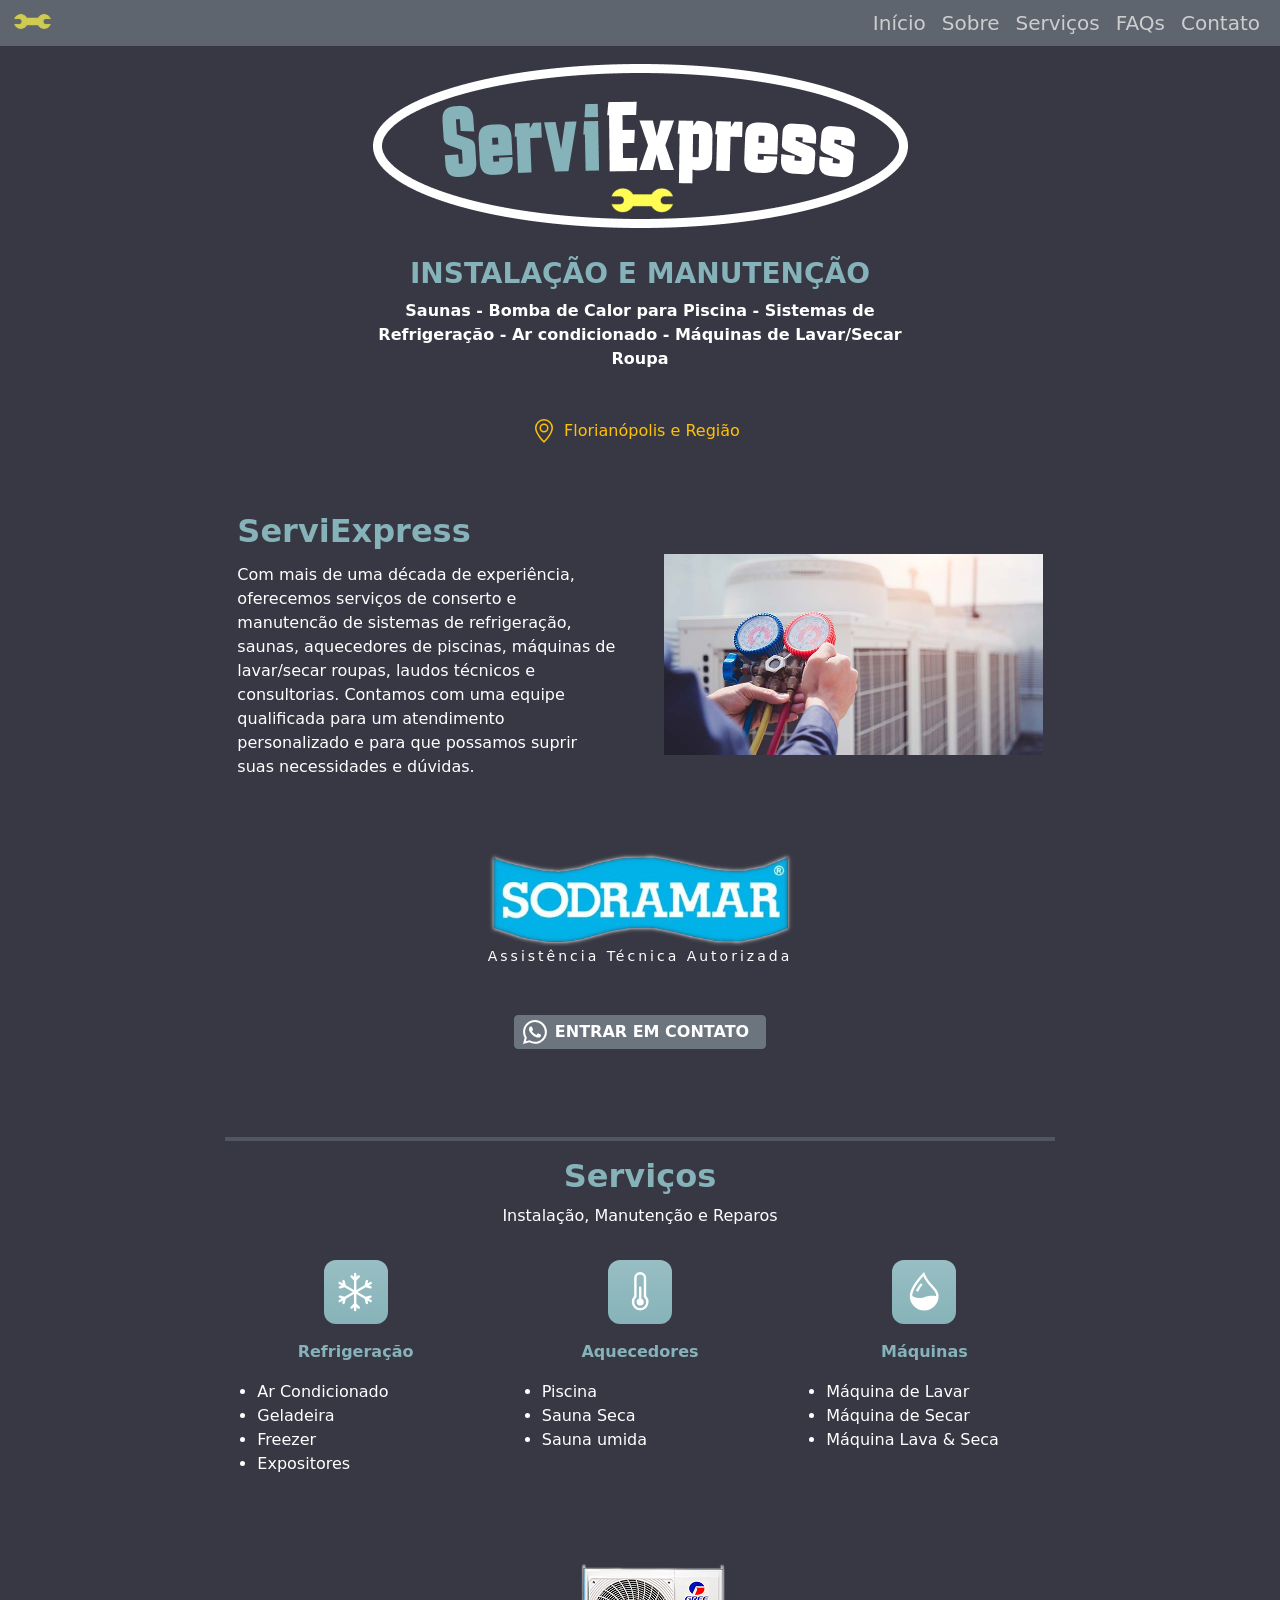
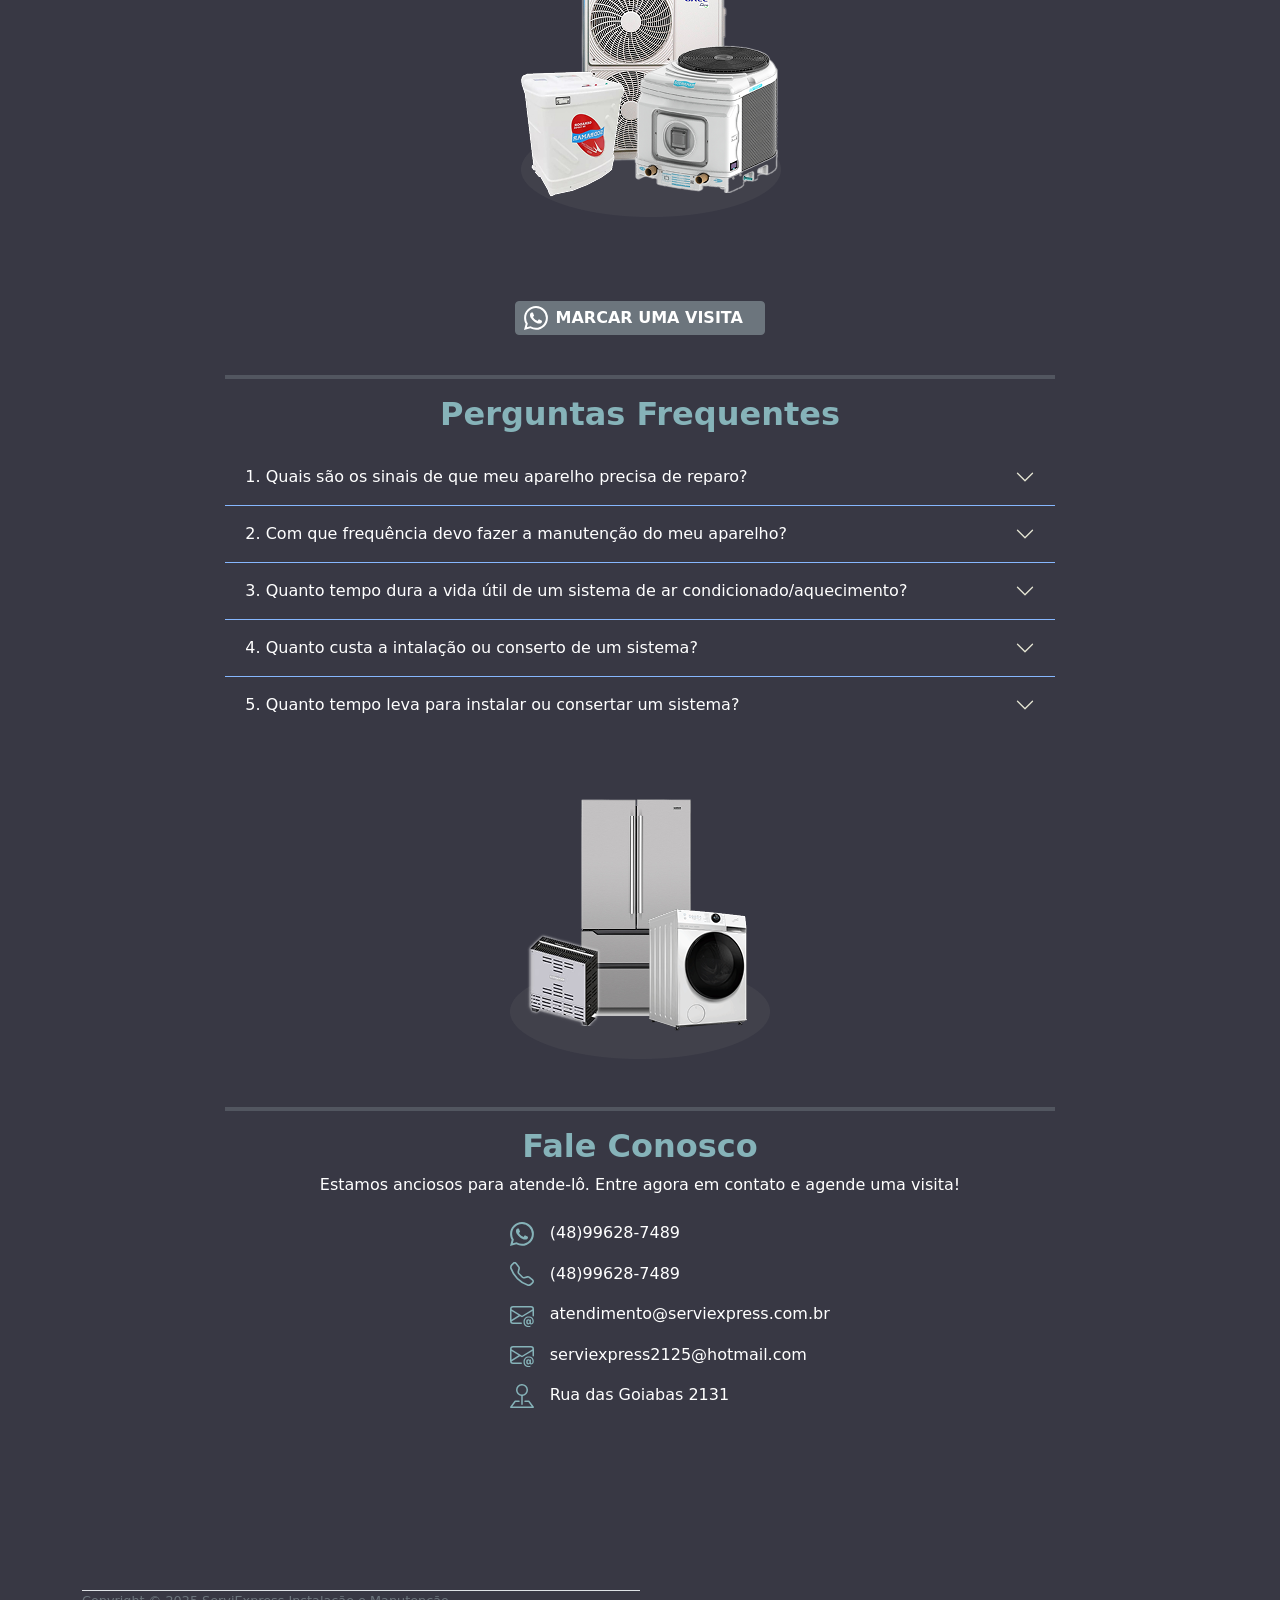
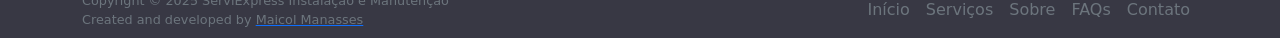
==== commit db6ac013: "scrolling effect add" ====
--- a/index.html
+++ b/index.html
@@ -23,6 +23,8 @@
   </script>
   <title>ServiExpress | Instalação & Manutenção</title>
   <link rel="stylesheet" href="css/bootstrap.css">
+  <link href="https://unpkg.com/aos@2.3.1/dist/aos.css" rel="stylesheet">
+  <script src="https://unpkg.com/aos@2.3.1/dist/aos.js"></script>
 </head>
 
 <body style="background-color: #383844;">
@@ -68,7 +70,7 @@
         loading="lazy">
       <h2 class="fs-3 fw-bold text-body-emphasis" style="color: #86B3B9 !important">INSTALAÇÃO E MANUTENÇÃO</h2>
       <div class="col-lg-6 mx-auto">
-        <p class="lead mb-6 text-white fw-bold fs-6">Saunas - Bomba de Calor para Piscina - Sistemas de Refrigeração -
+        <p data-aos="zoom-out" data-aos-delay="400" class="lead mb-6 text-white fw-bold fs-6">Saunas - Bomba de Calor para Piscina - Sistemas de Refrigeração -
           Ar condicionado - Máquinas de Lavar/Secar Roupa</p>
         <div class="d-flex align-items-center justify-content-center mt-5">
           <div class="d-flex">
@@ -91,8 +93,8 @@
             width="700" height="500" loading="lazy">
         </div>
         <div class="col-lg-6">
-          <h2 class="fw-bold text-warning lh-1 mb-3" style="color: #86B3B9 !important">ServiExpress</h2>
-          <p class="text-white">Com mais de uma década de experiência, oferecemos serviços de conserto e manutencão de
+          <h2 data-aos="fade-right" class="fw-bold text-warning lh-1 mb-3" style="color: #86B3B9 !important">ServiExpress</h2>
+          <p data-aos="fade-up" class="text-white">Com mais de uma década de experiência, oferecemos serviços de conserto e manutencão de
             sistemas de
             refrigeração, saunas, aquecedores de piscinas, máquinas de lavar/secar roupas, laudos técnicos e
             consultorias. Contamos com uma equipe qualificada para um atendimento personalizado e para que
@@ -127,7 +129,7 @@
       <h2 class="fw-bold text-center" style="color: #86B3B9 !important">Serviços</h2>
       <p class="text-center">Instalação, Manutenção e Reparos</p>
       <div class="row g-4 py-3 row-cols-1 row-cols-lg-3 text-center">
-        <div class="feature col">
+        <div  data-aos="fade-up" class="feature col">
           <div class="feature-icon d-inline-flex align-items-center justify-content-center bg-gradient fs-2 mb-3"
             style="background-color: #86B3B9; width: 4rem; height: 4rem; border-radius: .75rem;">
             <svg xmlns="http://www.w3.org/2000/svg" width="1.2em" height="1.2me" fill="currentColor" class="bi bi-snow"
@@ -405,7 +407,9 @@
     </ul>
   </footer>
 
-
+  <script>
+    AOS.init();
+  </script>
 
   <script src="https://cdn.jsdelivr.net/npm/bootstrap@5.3.0/dist/js/bootstrap.bundle.min.js"
     integrity="sha384-geWF76RCwLtnZ8qwWowPQNguL3RmwHVBC9FhGdlKrxdiJJigb/j/68SIy3Te4Bkz"
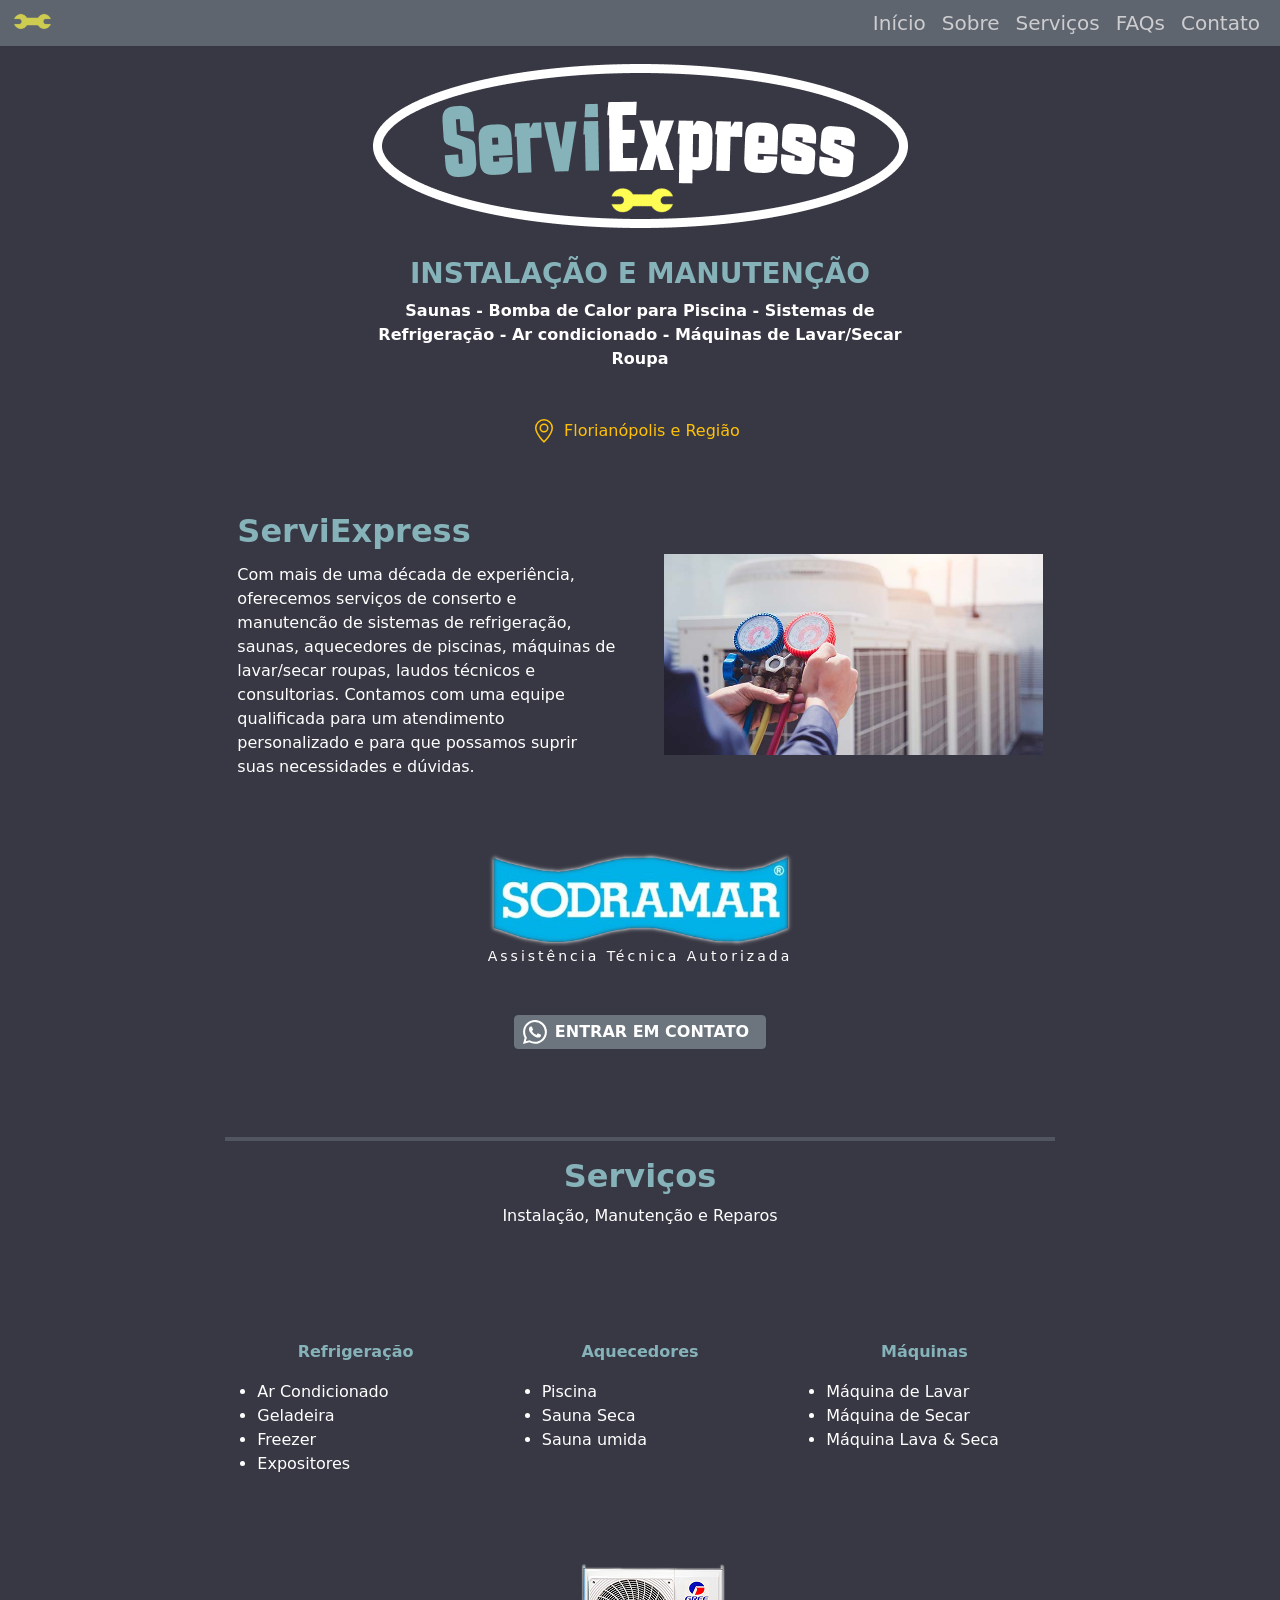
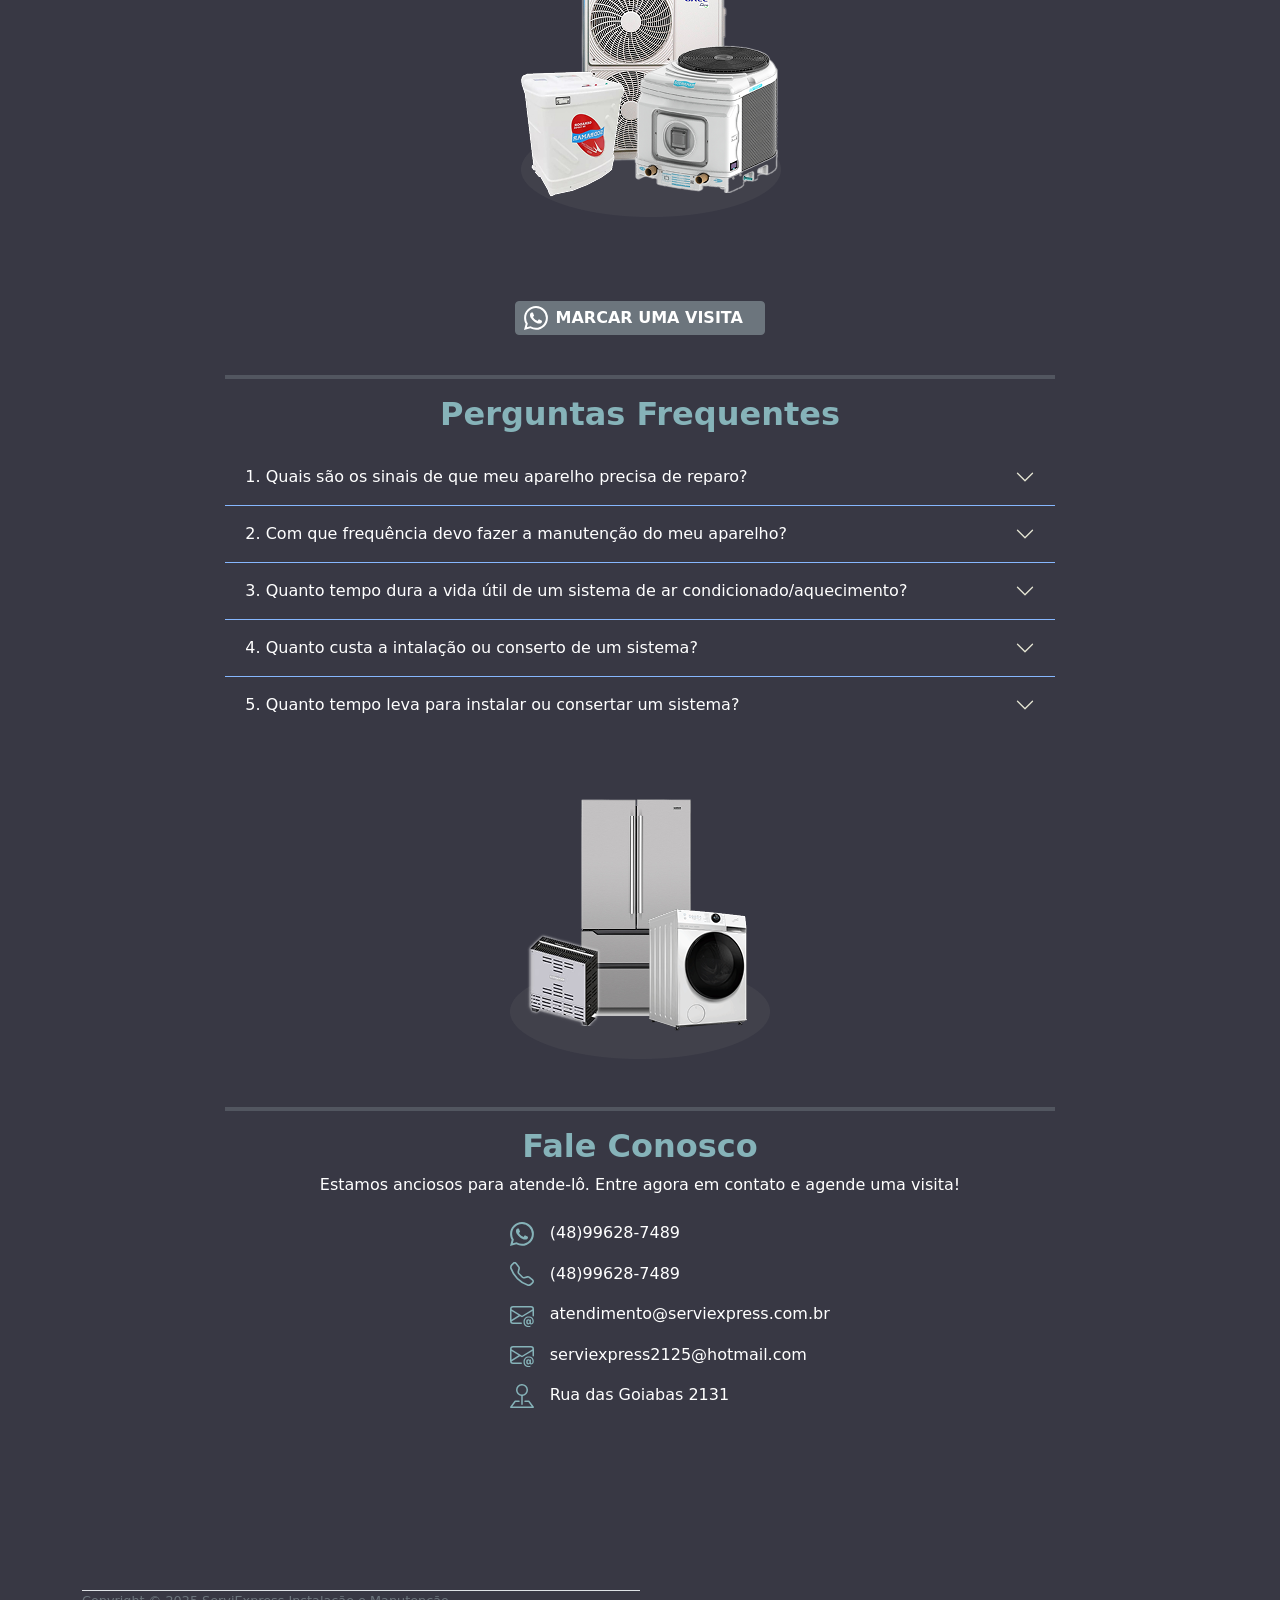
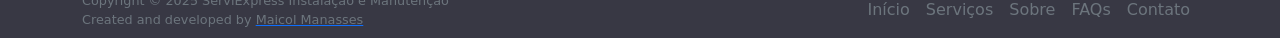
==== commit 189fb623: "scrolling estely on effects" ====
--- a/index.html
+++ b/index.html
@@ -68,9 +68,9 @@
     <section class="container text-center pt-5" id="home">
       <img class="d-block mx-auto img-fluid mt-3" src="src/Serviexpress_logo.png" alt="ServiExpress Logo"
         loading="lazy">
-      <h2 class="fs-3 fw-bold text-body-emphasis" style="color: #86B3B9 !important">INSTALAÇÃO E MANUTENÇÃO</h2>
+      <h2 data-aos="zoom-out" data-aos-delay="200" data-aos-duration="1000" class="fs-3 fw-bold text-body-emphasis" style="color: #86B3B9 !important">INSTALAÇÃO E MANUTENÇÃO</h2>
       <div class="col-lg-6 mx-auto">
-        <p data-aos="zoom-out" data-aos-delay="400" class="lead mb-6 text-white fw-bold fs-6">Saunas - Bomba de Calor para Piscina - Sistemas de Refrigeração -
+        <p class="lead mb-6 text-white fw-bold fs-6">Saunas - Bomba de Calor para Piscina - Sistemas de Refrigeração -
           Ar condicionado - Máquinas de Lavar/Secar Roupa</p>
         <div class="d-flex align-items-center justify-content-center mt-5">
           <div class="d-flex">
@@ -93,8 +93,8 @@
             width="700" height="500" loading="lazy">
         </div>
         <div class="col-lg-6">
-          <h2 data-aos="fade-right" class="fw-bold text-warning lh-1 mb-3" style="color: #86B3B9 !important">ServiExpress</h2>
-          <p data-aos="fade-up" class="text-white">Com mais de uma década de experiência, oferecemos serviços de conserto e manutencão de
+          <h2 data-aos="fade-right" data-aos-delay="800" data-aos-duration="1000" class="fw-bold text-warning lh-1 mb-3" style="color: #86B3B9 !important">ServiExpress</h2>
+          <p data-aos="fade-up" data-aos-delay="1200" data-aos-duration="1000" class="text-white">Com mais de uma década de experiência, oferecemos serviços de conserto e manutencão de
             sistemas de
             refrigeração, saunas, aquecedores de piscinas, máquinas de lavar/secar roupas, laudos técnicos e
             consultorias. Contamos com uma equipe qualificada para um atendimento personalizado e para que
@@ -129,8 +129,8 @@
       <h2 class="fw-bold text-center" style="color: #86B3B9 !important">Serviços</h2>
       <p class="text-center">Instalação, Manutenção e Reparos</p>
       <div class="row g-4 py-3 row-cols-1 row-cols-lg-3 text-center">
-        <div  data-aos="fade-up" class="feature col">
-          <div class="feature-icon d-inline-flex align-items-center justify-content-center bg-gradient fs-2 mb-3"
+        <div class="feature col">
+          <div data-aos="flip-up" data-aos-duration="500" class="feature-icon d-inline-flex align-items-center justify-content-center bg-gradient fs-2 mb-3"
             style="background-color: #86B3B9; width: 4rem; height: 4rem; border-radius: .75rem;">
             <svg xmlns="http://www.w3.org/2000/svg" width="1.2em" height="1.2me" fill="currentColor" class="bi bi-snow"
               viewBox="0 0 16 16">
@@ -147,7 +147,7 @@
           </ul>
         </div>
         <div class="feature col">
-          <div class="feature-icon d-inline-flex align-items-center justify-content-center bg-gradient fs-2 mb-3"
+          <div data-aos="flip-up" data-aos-duration="500" data-aos-delay="200" class="feature-icon d-inline-flex align-items-center justify-content-center bg-gradient fs-2 mb-3"
             style="background-color: #86B3B9; width: 4rem; height: 4rem; border-radius: .75rem;">
             <svg xmlns="http://www.w3.org/2000/svg" width="1.2em" height="1.2em" fill="currentColor"
               class="bi bi-thermometer-half" viewBox="0 0 16 16">
@@ -164,7 +164,7 @@
           </ul>
         </div>
         <div class="feature col">
-          <div class="feature-icon d-inline-flex align-items-center justify-content-center bg-gradient fs-2 mb-3"
+          <div data-aos="flip-up" data-aos-duration="500" data-aos-delay="400" class="feature-icon d-inline-flex align-items-center justify-content-center bg-gradient fs-2 mb-3"
             style="background-color: #86B3B9; width: 4rem; height: 4rem; border-radius: .75rem;">
             <svg xmlns="http://www.w3.org/2000/svg" width="1.2em" height="1.2em" fill="currentColor"
               class="bi bi-droplet-half" viewBox="0 0 16 16">
@@ -319,7 +319,7 @@
       <div class="col-lg-4 mx-auto">
         <table class="table table-borderless">
           <tbody>
-            <tr>
+            <tr data-aos="zoom-out" data-aos-delay="400">
               <th scope="col" style="background-color: #383844;">
                 <svg xmlns="http://www.w3.org/2000/svg" width="24" height="24" fill="#86B3B9" class="bi bi-whatsapp"
                   viewBox="0 0 16 16">
@@ -329,7 +329,7 @@
               </th>
               <td class="text-start" style="background-color: #383844; color: white;">(48)99628-7489</td>
             </tr>
-            <tr>
+            <tr data-aos="zoom-out" data-aos-delay="500">
               <th scope="col" style="background-color: #383844;">
                 <svg xmlns="http://www.w3.org/2000/svg" width="24" height="24" fill="#86B3B9" class="bi bi-telephone"
                   viewBox="0 0 16 16">
@@ -339,7 +339,7 @@
               </th>
               <td class="text-start" style="background-color: #383844; color: white;">(48)99628-7489</td>
             </tr>
-            <tr>
+            <tr data-aos="zoom-out" data-aos-delay="600">
               <th scope="col" style="background-color: #383844;">
                 <svg xmlns="http://www.w3.org/2000/svg" width="24" height="24" fill="#86B3B9" class="bi bi-envelope-at"
                   viewBox="0 0 16 16">
@@ -352,7 +352,7 @@
               <td class="text-start" style="background-color: #383844; color: white;">atendimento@serviexpress.com.br
               </td>
             </tr>
-            <tr>
+            <tr data-aos="zoom-out" data-aos-delay="700">
               <th scope="col" style="background-color: #383844;">
                 <svg xmlns="http://www.w3.org/2000/svg" width="24" height="24" fill="#86B3B9" class="bi bi-envelope-at"
                   viewBox="0 0 16 16">
@@ -364,7 +364,7 @@
               </th>
               <td class="text-start" style="background-color: #383844; color: white;">serviexpress2125@hotmail.com</td>
             </tr>
-            <tr>
+            <tr data-aos="zoom-out" data-aos-delay="800">
               <th scope="col" style="background-color: #383844;">
                 <svg xmlns="http://www.w3.org/2000/svg" width="24" height="24" fill="#86B3B9" class="bi bi-pin-map"
                   viewBox="0 0 16 16">
